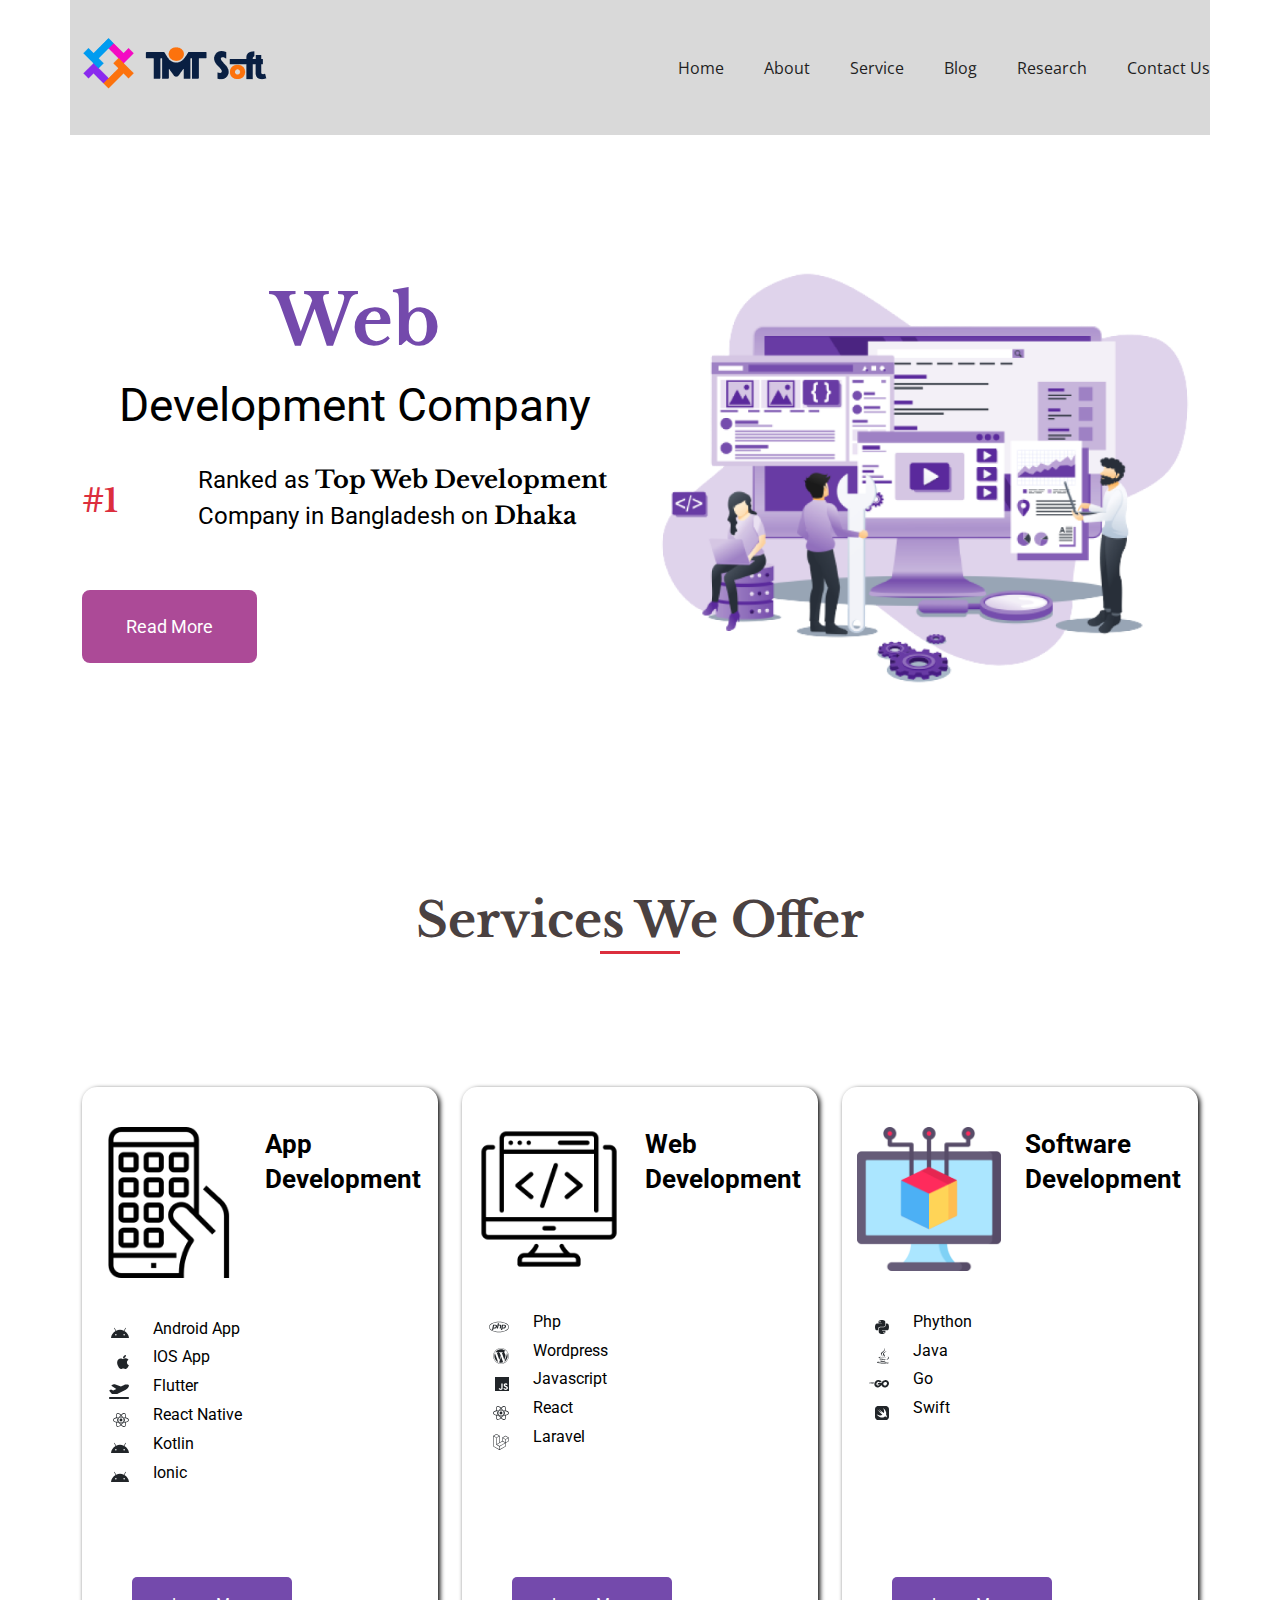
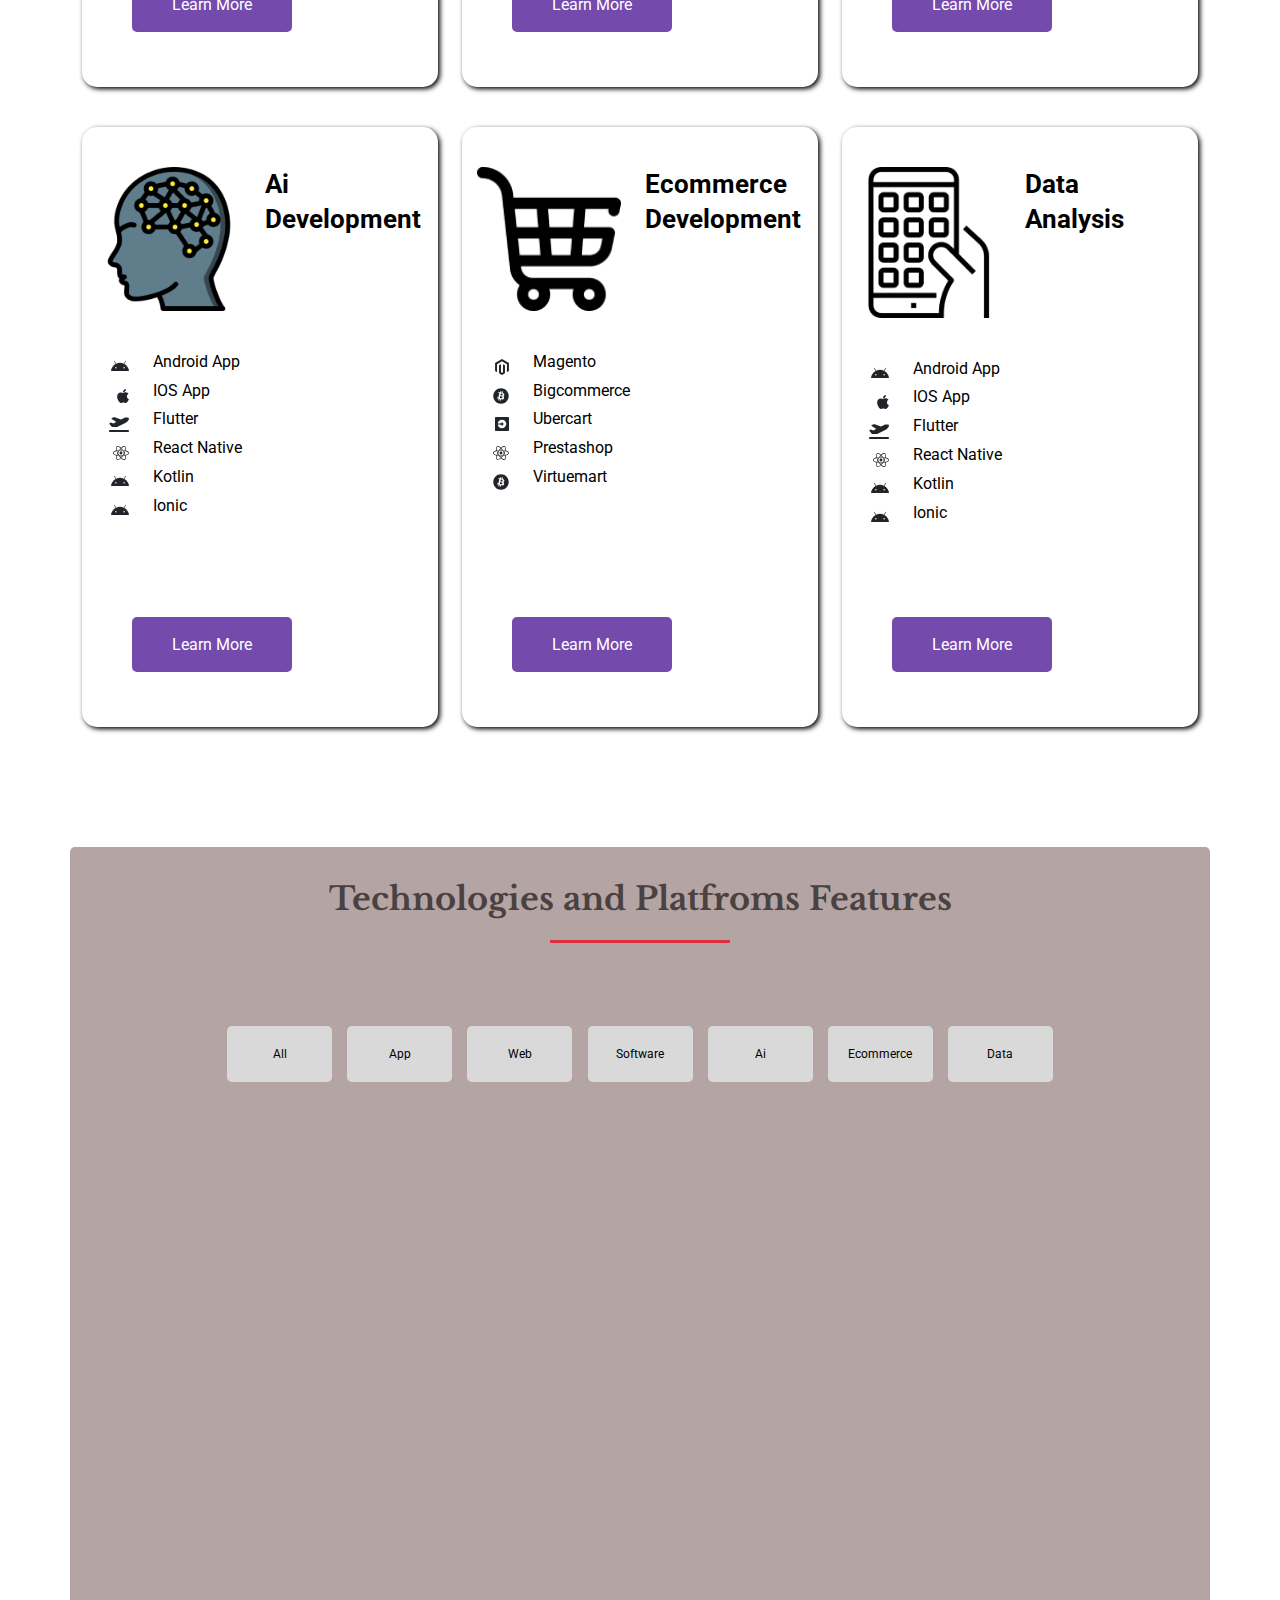
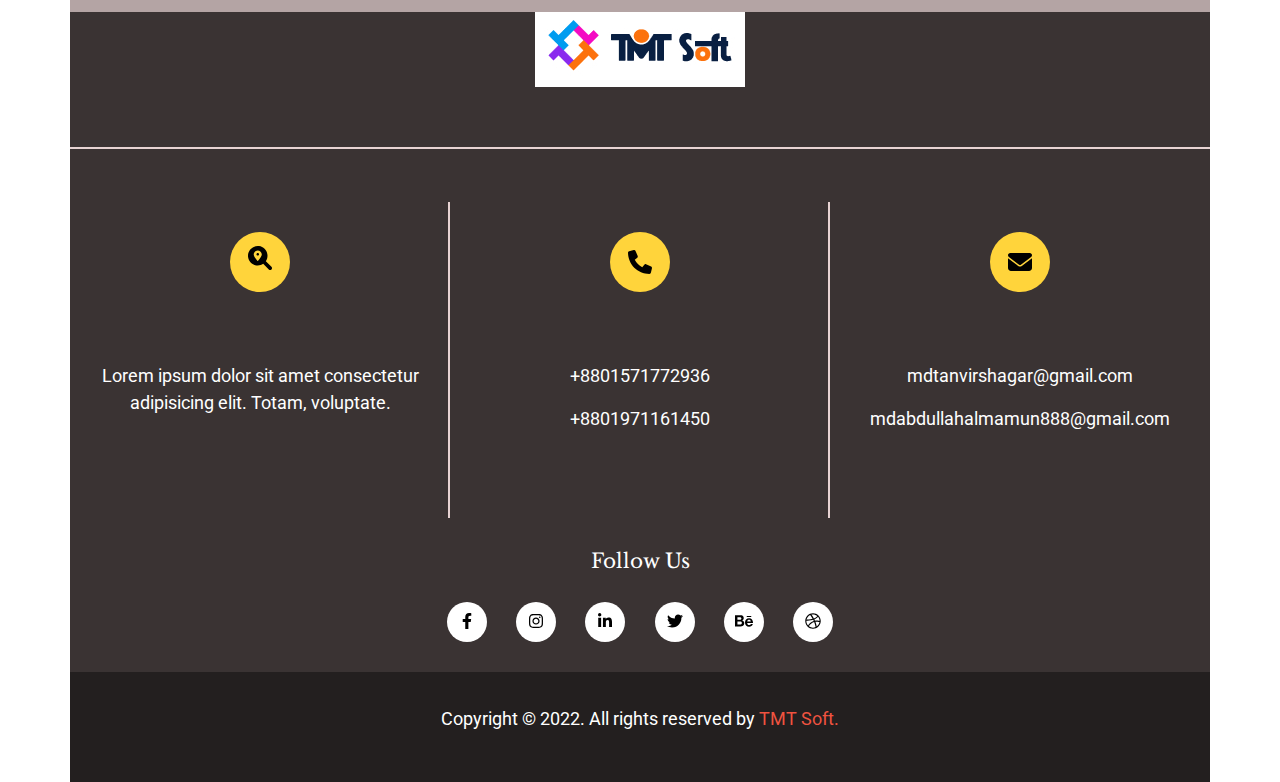
==== index.html @ 7c182467 "TMT soft Homepage" ====
<!DOCTYPE html>
<html lang="en">

<head>
    <meta charset="UTF-8">
    <meta http-equiv="X-UA-Compatible" content="IE=edge">
    <meta name="viewport" content="width=device-width, initial-scale=1.0">
    <title>TMT Soft</title>
    <link rel="shortcut icon" href="images/favicon.png" type="image/x-icon">
    <link
        href="https://fonts.googleapis.com/css2?family=Libre+Baskerville:wght@400;700&family=Open+Sans:wght@300;400;500;600;700;800&family=Roboto:wght@100;300;400;500;700;900&display=swap"
        rel="stylesheet">
    <link rel="stylesheet" href="css/all.min.css">
    <link rel="stylesheet" href="css/bootstrap.min.css">
    <link rel="stylesheet" href="css/slick.css">
    <link rel="stylesheet" href="css/style.css">
    <link rel="stylesheet" href="css/media.css">
</head>

<body>
    <!--=====================================================
        |   |   |   |   NAVBAR PART START| |   |   |   |
    =========================================================-->
    <nav class="navbar navbar-expand-lg mobile-menu">
        <div class="container nav-content">
            <a class="navbar-brand" href="index.html">
                <img src="images/logo.png" alt="logo">
            </a>
            <button class="navbar-toggler d-none" type="button" data-bs-toggle="collapse"
                data-bs-target="#navbarSupportedContent" aria-controls="navbarSupportedContent" aria-expanded="false"
                aria-label="Toggle navigation">
                <span class="navbar-toggler-icon"></span>
            </button>
            <div class="collapse navbar-collapse d-none d-lg-block" id="navbarSupportedContent">
                <ul class="navbar-nav ms-auto mb-2 mb-lg-0">
                    <li class="nav-item">
                        <a class="nav-link" href="index.html">Home</a>
                    </li>
                    <li class="nav-item">
                        <a class="nav-link" href="#">about</a>
                    </li>
                    <li class="nav-item">
                        <a class="nav-link" href="#">service</a>
                    </li>
                    <li class="nav-item">
                        <a class="nav-link" href="#">blog</a>
                    </li>
                    <li class="nav-item">
                        <a class="nav-link" href="#">research</a>
                    </li>
                    <li class="nav-item">
                        <a class="nav-link" href="#">contact us</a>
                    </li>
                </ul>
            </div>
             <!-- custom menu bar start -->
      <div class="bars d-flex align-items-center justify-content-center d-block d-lg-none">
        <div class="bar-line line-one"></div>
        <div class="bar-line line-two"></div>
        <div class="bar-line line-three"></div>
      </div>
      <ul class="navbar-nav ms-auto mb-2 mb-lg-0 d-block d-lg-none" id="mobile-menu">
        <li class="nav-item">
            <a class="nav-link" href="index.html">Home</a>
        </li>
        <li class="nav-item">
            <a class="nav-link" href="">about</a>
        </li>
        <li class="nav-item">
            <a class="nav-link" href="#">service</a>
        </li>
        <li class="nav-item">
            <a class="nav-link" href="#">blog</a>
        </li>
        <li class="nav-item">
            <a class="nav-link" href="#">research</a>
        </li>
        <li class="nav-item">
            <a class="nav-link" href="#">contact us</a>
        </li>
      </ul>
      <!-- custom menu bar end -->
        </div>
    </nav>
    <!--=====================================================
        |   |   |   |   NAVBAR PART END| |   |   |   |
    =========================================================-->



    <!--=====================================================
        |   |   |   |   BANNER PART START| |   |   |   |
    =========================================================-->
    <section id="banner">
        <div class="container">
            <div class="row align-items-center">
                <div class="col-lg-6">
                    <div class="banner-left">
                        <h1 class="text-center">web</h1>
                        <h3 class="text-center">Development Company</h3>
                        <div class="banner-left-item d-flex align-items-center justify-content-between">
                            <div class="banner-left-number">
                                <h4>#1</h4>
                            </div>
                            <div class="banner-left-content">
                                <p>Ranked as <span>Top Web Development </span>Company in Bangladesh on
                                    <span>Dhaka</span></p>
                            </div>
                        </div>
                        <div class="banner-left-link">
                            <a href="#">Read more</a>
                        </div>

                    </div>
                </div>
                <div class="col-lg-6">
                    <div class="banner-right">
                        <img class="img-fluid w-100" src="images/banner.png" alt="banner">
                    </div>
                </div>
            </div>
        </div>
    </section>
    <!--=====================================================
        |   |   |   |   BANNER PART END| |   |   |   |
    =========================================================-->



    <!--=====================================================
        |   |   |   |   SERVICE PART START| |   |   |   |
    =========================================================-->
    <section id="service">
        <div class="container">
            <div class="row">
                <div class="col-lg-6 m-auto">
                    <div class="service-head text-center">
                        <h2>Services We Offer</h2>
                    </div>
                </div>
            </div>
            <div class="row">
                <!-- service item 1 -->
                <div class="col-lg-4 col-sm-6">
                    <div class="service-item">
                        <div class="service-top">
                            <div class="row">
                                <div class="col-6">
                                    <div class="service-top-image">
                                        <img class="w-100 img-fluid" src="images/service1.png" alt="service1">
                                    </div>
                                </div>
                                <div class="col-6">
                                    <div class="service-top-text">
                                        <h4>app development</h4>
                                    </div>
                                </div>
                            </div>
                        </div>
                        <div class="service-middle">
                            <div class="row">
                                <div class="col-2">
                                    <div class="service-middle-icon text-end">
                                        <i class="fa-brands fa-android"></i>
                                    </div>
                                </div>
                                <div class="col-9">
                                    <div class="service-middle-text">
                                        <p>Android App</p>
                                    </div>
                                </div>
                            </div>
                            <div class="row">
                                <div class="col-2">
                                    <div class="service-middle-icon text-end">
                                        <i class="fa-brands fa-apple"></i>
                                    </div>
                                </div>
                                <div class="col-9">
                                    <div class="service-middle-text">
                                        <p>IOS App</p>
                                    </div>
                                </div>
                            </div>
                            <div class="row">
                                <div class="col-2">
                                    <div class="service-middle-icon text-end">
                                        <i class="fa-solid fa-plane-departure"></i>
                                    </div>
                                </div>
                                <div class="col-9">
                                    <div class="service-middle-text">
                                        <p>Flutter</p>
                                    </div>
                                </div>
                            </div>
                            <div class="row">
                                <div class="col-2">
                                    <div class="service-middle-icon text-end">
                                        <i class="fa-brands fa-react"></i>
                                    </div>
                                </div>
                                <div class="col-9">
                                    <div class="service-middle-text">
                                        <p>React Native</p>
                                    </div>
                                </div>
                            </div>
                            <div class="row">
                                <div class="col-2">
                                    <div class="service-middle-icon text-end">
                                        <i class="fa-brands fa-android"></i>
                                    </div>
                                </div>
                                <div class="col-9">
                                    <div class="service-middle-text">
                                        <p>Kotlin</p>
                                    </div>
                                </div>
                            </div>
                            <div class="row">
                                <div class="col-2">
                                    <div class="service-middle-icon text-end">
                                        <i class="fa-brands fa-android"></i>
                                    </div>
                                </div>
                                <div class="col-9">
                                    <div class="service-middle-text">
                                        <p>Ionic</p>
                                    </div>
                                </div>
                            </div>
                        </div>
                        <div class="service-bottom">
                            <a href="#">Learn more</a>
                        </div>
                    </div>
                </div>
                <!-- service item 2 -->
                <div class="col-lg-4 col-sm-6">
                    <div class="service-item">
                        <div class="service-top">
                            <div class="row">
                                <div class="col-6">
                                    <div class="service-top-image">
                                        <img class="w-100 img-fluid" src="images/service2.png" alt="service2">
                                    </div>
                                </div>
                                <div class="col-6">
                                    <div class="service-top-text">
                                        <h4>web development</h4>
                                    </div>
                                </div>
                            </div>
                        </div>
                        <div class="service-middle">
                            <div class="row">
                                <div class="col-2">
                                    <div class="service-middle-icon text-end">
                                        <i class="fa-brands fa-php"></i>
                                    </div>
                                </div>
                                <div class="col-9">
                                    <div class="service-middle-text">
                                        <p>php</p>
                                    </div>
                                </div>
                            </div>
                            <div class="row">
                                <div class="col-2">
                                    <div class="service-middle-icon text-end">
                                        <i class="fa-brands fa-wordpress"></i>
                                    </div>
                                </div>
                                <div class="col-9">
                                    <div class="service-middle-text">
                                        <p>wordpress</p>
                                    </div>
                                </div>
                            </div>
                            <div class="row">
                                <div class="col-2">
                                    <div class="service-middle-icon text-end">
                                        <i class="fa-brands fa-js"></i>
                                    </div>
                                </div>
                                <div class="col-9">
                                    <div class="service-middle-text">
                                        <p>javascript</p>
                                    </div>
                                </div>
                            </div>
                            <div class="row">
                                <div class="col-2">
                                    <div class="service-middle-icon text-end">
                                        <i class="fa-brands fa-react"></i>
                                    </div>
                                </div>
                                <div class="col-9">
                                    <div class="service-middle-text">
                                        <p>React</p>
                                    </div>
                                </div>
                            </div>
                            <div class="row">
                                <div class="col-2">
                                    <div class="service-middle-icon text-end">
                                        <i class="fa-brands fa-laravel"></i>
                                    </div>
                                </div>
                                <div class="col-9">
                                    <div class="service-middle-text">
                                        <p>laravel</p>
                                    </div>
                                </div>
                            </div>
                        </div>
                        <div class="service-bottom">
                            <a href="#">Learn more</a>
                        </div>
                    </div>
                </div>
                <!-- service item 3 -->
                <div class="col-lg-4 col-sm-6">
                    <div class="service-item">
                        <div class="service-top">
                            <div class="row">
                                <div class="col-6">
                                    <div class="service-top-image">
                                        <img class="w-100 img-fluid" src="images/service3.png" alt="service1">
                                    </div>
                                </div>
                                <div class="col-6">
                                    <div class="service-top-text">
                                        <h4>software development</h4>
                                    </div>
                                </div>
                            </div>
                        </div>
                        <div class="service-middle">
                            <div class="row">
                                <div class="col-2">
                                    <div class="service-middle-icon text-end">
                                        <i class="fa-brands fa-python"></i>
                                    </div>
                                </div>
                                <div class="col-9">
                                    <div class="service-middle-text">
                                        <p>phython</p>
                                    </div>
                                </div>
                            </div>
                            <div class="row">
                                <div class="col-2">
                                    <div class="service-middle-icon text-end">
                                        <i class="fa-brands fa-java"></i>
                                    </div>
                                </div>
                                <div class="col-9">
                                    <div class="service-middle-text">
                                        <p>java</p>
                                    </div>
                                </div>
                            </div>
                            <div class="row">
                                <div class="col-2">
                                    <div class="service-middle-icon text-end">
                                        <i class="fa-brands fa-golang"></i>
                                    </div>
                                </div>
                                <div class="col-9">
                                    <div class="service-middle-text">
                                        <p>go</p>
                                    </div>
                                </div>
                            </div>
                            <div class="row">
                                <div class="col-2">
                                    <div class="service-middle-icon text-end">
                                        <i class="fa-brands fa-swift"></i>
                                    </div>
                                </div>
                                <div class="col-9">
                                    <div class="service-middle-text">
                                        <p>swift</p>
                                    </div>
                                </div>
                            </div>
                        </div>
                        <div class="service-bottom">
                            <a href="#">Learn more</a>
                        </div>
                    </div>
                </div>
                <!-- service item 4 -->
                <div class="col-lg-4 col-sm-6">
                    <div class="service-item">
                        <div class="service-top">
                            <div class="row">
                                <div class="col-6">
                                    <div class="service-top-image">
                                        <img class="w-100 img-fluid" src="images/service4.png" alt="service1">
                                    </div>
                                </div>
                                <div class="col-6">
                                    <div class="service-top-text">
                                        <h4>ai development</h4>
                                    </div>
                                </div>
                            </div>
                        </div>
                        <div class="service-middle">
                            <div class="row">
                                <div class="col-2">
                                    <div class="service-middle-icon text-end">
                                        <i class="fa-brands fa-android"></i>
                                    </div>
                                </div>
                                <div class="col-9">
                                    <div class="service-middle-text">
                                        <p>Android App</p>
                                    </div>
                                </div>
                            </div>
                            <div class="row">
                                <div class="col-2">
                                    <div class="service-middle-icon text-end">
                                        <i class="fa-brands fa-apple"></i>
                                    </div>
                                </div>
                                <div class="col-9">
                                    <div class="service-middle-text">
                                        <p>IOS App</p>
                                    </div>
                                </div>
                            </div>
                            <div class="row">
                                <div class="col-2">
                                    <div class="service-middle-icon text-end">
                                        <i class="fa-solid fa-plane-departure"></i>
                                    </div>
                                </div>
                                <div class="col-9">
                                    <div class="service-middle-text">
                                        <p>Flutter</p>
                                    </div>
                                </div>
                            </div>
                            <div class="row">
                                <div class="col-2">
                                    <div class="service-middle-icon text-end">
                                        <i class="fa-brands fa-react"></i>
                                    </div>
                                </div>
                                <div class="col-9">
                                    <div class="service-middle-text">
                                        <p>React Native</p>
                                    </div>
                                </div>
                            </div>
                            <div class="row">
                                <div class="col-2">
                                    <div class="service-middle-icon text-end">
                                        <i class="fa-brands fa-android"></i>
                                    </div>
                                </div>
                                <div class="col-9">
                                    <div class="service-middle-text">
                                        <p>Kotlin</p>
                                    </div>
                                </div>
                            </div>
                            <div class="row">
                                <div class="col-2">
                                    <div class="service-middle-icon text-end">
                                        <i class="fa-brands fa-android"></i>
                                    </div>
                                </div>
                                <div class="col-9">
                                    <div class="service-middle-text">
                                        <p>Ionic</p>
                                    </div>
                                </div>
                            </div>
                        </div>
                        <div class="service-bottom">
                            <a href="#">Learn more</a>
                        </div>
                    </div>
                </div>
                <!-- service item 5 -->
                <div class="col-lg-4 col-sm-6">
                    <div class="service-item">
                        <div class="service-top">
                            <div class="row">
                                <div class="col-6">
                                    <div class="service-top-image">
                                        <img class="w-100 img-fluid" src="images/service5.png" alt="service1">
                                    </div>
                                </div>
                                <div class="col-6">
                                    <div class="service-top-text">
                                        <h4>ecommerce development</h4>
                                    </div>
                                </div>
                            </div>
                        </div>
                        <div class="service-middle">
                            <div class="row">
                                <div class="col-2">
                                    <div class="service-middle-icon text-end">
                                        <i class="fa-brands fa-magento"></i>
                                    </div>
                                </div>
                                <div class="col-9">
                                    <div class="service-middle-text">
                                        <p>magento</p>
                                    </div>
                                </div>
                            </div>
                            <div class="row">
                                <div class="col-2">
                                    <div class="service-middle-icon text-end">
                                        <i class="fa-brands fa-bitcoin"></i>
                                    </div>
                                </div>
                                <div class="col-9">
                                    <div class="service-middle-text">
                                        <p>bigcommerce</p>
                                    </div>
                                </div>
                            </div>
                            <div class="row">
                                <div class="col-2">
                                    <div class="service-middle-icon text-end">
                                        <i class="fa-brands fa-uber"></i>
                                    </div>
                                </div>
                                <div class="col-9">
                                    <div class="service-middle-text">
                                        <p>ubercart</p>
                                    </div>
                                </div>
                            </div>
                            <div class="row">
                                <div class="col-2">
                                    <div class="service-middle-icon text-end">
                                        <i class="fa-brands fa-react"></i>
                                    </div>
                                </div>
                                <div class="col-9">
                                    <div class="service-middle-text">
                                        <p>prestashop</p>
                                    </div>
                                </div>
                            </div>
                            <div class="row">
                                <div class="col-2">
                                    <div class="service-middle-icon text-end">
                                        <i class="fa-brands fa-bitcoin"></i>
                                    </div>
                                </div>
                                <div class="col-9">
                                    <div class="service-middle-text">
                                        <p>virtuemart</p>
                                    </div>
                                </div>
                            </div>
                        </div>
                        <div class="service-bottom">
                            <a href="#">Learn more</a>
                        </div>
                    </div>
                </div>
                <!-- service item 6 -->
                <div class="col-lg-4 col-sm-6">
                    <div class="service-item">
                        <div class="service-top">
                            <div class="row">
                                <div class="col-6">
                                    <div class="service-top-image">
                                        <img class="w-100 img-fluid" src="images/service1.png" alt="service6">
                                    </div>
                                </div>
                                <div class="col-6">
                                    <div class="service-top-text">
                                        <h4>data analysis</h4>
                                    </div>
                                </div>
                            </div>
                        </div>
                        <div class="service-middle">
                            <div class="row">
                                <div class="col-2">
                                    <div class="service-middle-icon text-end">
                                        <i class="fa-brands fa-android"></i>
                                    </div>
                                </div>
                                <div class="col-9">
                                    <div class="service-middle-text">
                                        <p>Android App</p>
                                    </div>
                                </div>
                            </div>
                            <div class="row">
                                <div class="col-2">
                                    <div class="service-middle-icon text-end">
                                        <i class="fa-brands fa-apple"></i>
                                    </div>
                                </div>
                                <div class="col-9">
                                    <div class="service-middle-text">
                                        <p>IOS App</p>
                                    </div>
                                </div>
                            </div>
                            <div class="row">
                                <div class="col-2">
                                    <div class="service-middle-icon text-end">
                                        <i class="fa-solid fa-plane-departure"></i>
                                    </div>
                                </div>
                                <div class="col-9">
                                    <div class="service-middle-text">
                                        <p>Flutter</p>
                                    </div>
                                </div>
                            </div>
                            <div class="row">
                                <div class="col-2">
                                    <div class="service-middle-icon text-end">
                                        <i class="fa-brands fa-react"></i>
                                    </div>
                                </div>
                                <div class="col-9">
                                    <div class="service-middle-text">
                                        <p>React Native</p>
                                    </div>
                                </div>
                            </div>
                            <div class="row">
                                <div class="col-2">
                                    <div class="service-middle-icon text-end">
                                        <i class="fa-brands fa-android"></i>
                                    </div>
                                </div>
                                <div class="col-9">
                                    <div class="service-middle-text">
                                        <p>Kotlin</p>
                                    </div>
                                </div>
                            </div>
                            <div class="row">
                                <div class="col-2">
                                    <div class="service-middle-icon text-end">
                                        <i class="fa-brands fa-android"></i>
                                    </div>
                                </div>
                                <div class="col-9">
                                    <div class="service-middle-text">
                                        <p>Ionic</p>
                                    </div>
                                </div>
                            </div>
                        </div>
                        <div class="service-bottom">
                            <a href="#">Learn more</a>
                        </div>
                    </div>
                </div>
            </div>
        </div>
    </section>
    <!--=====================================================
        |   |   |   |   SERVICE PART END| |   |   |   |
    =========================================================-->


    <!--=====================================================
        |   |   |   |   FEATURES PART START| |   |   |   |
    =========================================================-->
    <section id="features">
        <div class="container feature-container">
            <div class="row">
                <div class="col-lg-8 m-auto">
                    <div class="feature-head text-center">
                        <h2>Technologies and Platfroms Features </h2>
                    </div>
                </div>
            </div>
            <div class="row">
                <div class="col-lg-10 m-auto">
                    <div class="featute-item-head text-center">
                        <a href="#">all</a>
                        <a href="#">app</a>
                        <a href="#">web</a>
                        <a href="#">software</a>
                        <a href="#">ai</a>
                        <a href="#">ecommerce</a>
                        <a href="#">data</a>
                    </div>
                </div>
            </div>
        </div>
    </section>
    <!--=====================================================
        |   |   |   |   FEATURES PART END| |   |   |   |
    =========================================================-->


    <!--=====================================================
        |   |   |   |   FOOTER PART START| |   |   |   |
    =========================================================-->
    <section id="footer">
        <div class="container footer-container">
            <div class="row">
                <div class="col-lg-4 m-auto">
                    <div class="footer-header text-center">
                        <img src="images/footer-logo.jpg" alt="logo">
                    </div>
                </div>
            </div>
            <div class="row">
                <div class="col-md-4 footer-clm">
                    <div class="footer-item d-flex text-center">
                        <div class="footer-icon ">
                            <i class="fa-solid fa-magnifying-glass-location"></i>
                        </div>

                        <p>Lorem ipsum dolor sit amet consectetur
                            adipisicing elit. Totam, voluptate.
                        </p>
                    </div>
                </div>
                <div class="col-md-4 footer-clm">
                    <div class="footer-item d-flex text-center">
                        <div class="footer-icon d-flex justify-content-center align-items-center">
                            <i class="fa-solid fa-phone"></i>
                        </div>
                        <p>+8801571772936</p>
                        <p> +8801971161450</p>
                    </div>
                </div>
                <div class="col-md-4 footer-clm">
                    <div class="footer-item d-flex text-center">
                        <div class="footer-icon d-flex justify-content-center align-items-center">
                            <i class="fa-solid fa-envelope"></i>
                        </div>
                        <p>mdtanvirshagar@gmail.com</p>
                        <p>mdabdullahalmamun888@gmail.com </p>
                    </div>
                </div>
            </div>
            <div class="row">
                <div class="col-lg-6 m-auto">
                    <div class="social-link-head text-center">
                        <h4>follow us</h4>
                    </div>
                    <div class="social-link text-center">
                        <a href="#"><i class="fa-brands fa-facebook-f"></i></a>
                        <a href="#"><i class="fa-brands fa-instagram"></i></a>
                        <a href="#"><i class="fa-brands fa-linkedin-in"></i></a>
                        <a href="#"><i class="fa-brands fa-twitter"></i></a>
                        <a href="#"><i class="fa-brands fa-behance"></i></a>
                        <a href="#"><i class="fa-brands fa-dribbble"></i></a>
                    </div>
                </div>
            </div>
        </div>
    </section>
    <!--=====================================================
        |   |   |   |   FOOTER PART END| |   |   |   |
    =========================================================-->


    <!--=====================================================
        |   |   |   |   COPYRIGHT PART START| |   |   |   |
    =========================================================-->
    <section id="copyright">
        <div class="container copy-container">
            <div class="row">
                <div class="col-lg-6 m-auto">
                    <div class="copy-item text-center">
                        <p>Copyright &copy; 2022. All rights reserved by <span>TMT Soft.</span></p>
                    </div>
                </div>
            </div>
        </div>
    </section>
    <!--=====================================================
        |   |   |   |   COPYRIGHT PART END| |   |   |   |
    =========================================================-->



    <!--=====================================================
        |   |   |   |   BACK TO TOP PART END| |   |   |   |
    =========================================================-->
    <div class="back-to-top">
        <i class="fa-solid fa-angles-up"></i>
    </div>
    <!--=====================================================
        |   |   |   |   BACK TO TOP PART END| |   |   |   |
    =========================================================-->














    <!--=====================================================
        |   |   |   |   JAVASCRIPT LINK START| |   |   |   |
    =========================================================-->
    <script src="js/jquery-1.12.4.min.js"></script>
    <script src="js/all.min.js"></script>
    <script src="js/bootstrap.bundle.min.js"></script>
    <script src="js/slick.min.js"></script>
    <script src="js/script.js"></script>
    <!--=====================================================
        |   |   |   |   JAVASCRIPT LINK END| |   |   |   |
    =========================================================-->
</body>

</html>
---- css/style.css ----
/*===========================================
|   |   |    COMMON CSS START|   |   |   |   
==============================================*/
* {
  margin: 0;
  padding: 0;
  box-sizing: border-box;
}

ul,
ol {
  list-style-type: none;
}

a {
  text-decoration: none;
}

h1,
h2,
h3,
h4,
h5,
h6,
p {
  line-height: 0.8;
}

html,
body {
  overflow-x: hidden;
}

/*===========================================
|   |   |   COMMON CSS END|   |   |   |   
==============================================*/
/*===========================================
|   |   |   NAVBAR CSS START|   |   |   |   
==============================================*/
.navbar {
  padding-top: 0;
  padding-bottom: 0;
  padding-left: 0;
  padding-right: 0;
}
.navbar .nav-content {
  background-color: #d9d9d9;
  padding-top: 0;
  padding-bottom: 0;
  padding-left: 0;
  padding-right: 0;
}
.navbar .nav-content .navbar-brand {
  padding-top: 30px;
  padding-bottom: 30px;
  padding-left: 0;
  padding-right: 0;
}
.navbar .nav-content .navbar-nav .nav-item {
  padding-top: 10px;
  padding-bottom: 10px;
  padding-left: 20px;
  padding-right: 20px;
  transition: all linear 0.3s;
  position: relative;
}
.navbar .nav-content .navbar-nav .nav-item::after {
  content: "";
  position: absolute;
  top: -6px;
  left: 0;
  width: 100%;
  height: 2px;
  background-color: #000;
  opacity: 0;
  transition: all linear 0.3s;
}
.navbar .nav-content .navbar-nav .nav-item::before {
  content: "";
  position: absolute;
  bottom: -6px;
  left: 0;
  width: 100%;
  height: 2px;
  background-color: #000;
  opacity: 0;
  transition: all linear 0.3s;
}
.navbar .nav-content .navbar-nav .nav-item:last-child {
  padding-right: 0;
}
.navbar .nav-content .navbar-nav .nav-item:hover {
  background-color: #000;
}
.navbar .nav-content .navbar-nav .nav-item:hover::after {
  opacity: 1;
}
.navbar .nav-content .navbar-nav .nav-item:hover::before {
  opacity: 1;
}
.navbar .nav-content .navbar-nav .nav-item:hover .nav-link {
  color: #fff;
}
.navbar .nav-content .navbar-nav .nav-item .nav-link {
  padding-top: 0;
  padding-bottom: 0;
  padding-left: 0;
  padding-right: 0;
  font-family: "Open Sans";
  font-size: 16px;
  font-weight: 400;
  color: #231F1F;
  text-transform: capitalize;
  transition: all linear 0.3s;
}
.navbar .bars {
  width: 50px;
  height: 50px;
  border-radius: 5px;
  border: 1px solid #000;
  position: relative;
  right: 15px;
  top: 0;
  flex-direction: column;
  cursor: pointer;
  z-index: 99999;
}
.navbar .bars .bar-line {
  display: inline-block;
  height: 4px;
  width: 40px;
  border-radius: 5px;
  background-color: #000;
  margin: 4px 0;
  transition: all linear 0.3s;
}
.navbar .bars .line-one.close-line1 {
  transform: rotate(45deg);
  position: absolute;
  top: 17px;
  left: 3px;
  width: 45px;
}
.navbar .bars .line-two.close-line2 {
  opacity: 0;
}
.navbar .bars .line-three.close-line3 {
  transform: rotate(-45deg);
  position: absolute;
  bottom: 17px;
  left: 3px;
  width: 45px;
}
.navbar #mobile-menu {
  position: absolute;
  top: 0;
  left: -120%;
  height: 100vh;
  width: 100vw;
  background-color: #d9d9d9;
  padding-top: 50px;
  padding-bottom: 50px;
  padding-left: 50px;
  padding-right: 50px;
  text-align: center;
  transition: all linear 0.3s;
}
.navbar #mobile-menu .nav-item {
  padding-top: 5px;
  padding-bottom: 5px;
  padding-left: 0;
  padding-right: 0;
}
.navbar #mobile-menu.slide-menu {
  left: 0;
}

.sticky-menu {
  position: fixed;
  top: 0;
  left: 0;
  width: 100%;
  background-color: #d9d9d9;
  -webkit-animation: sticky 1s linear;
          animation: sticky 1s linear;
  z-index: 999;
}

@-webkit-keyframes sticky {
  0% {
    top: -50px;
  }
  100% {
    top: 0;
  }
}

@keyframes sticky {
  0% {
    top: -50px;
  }
  100% {
    top: 0;
  }
}
/*===========================================
|   |   |   NAVBAR CSS END|   |   |   |   
==============================================*/
/*===========================================
|   |   |   BANNER CSS START|   |   |   |   
==============================================*/
#banner {
  padding-top: 70px;
  padding-bottom: 70px;
  padding-left: 0;
  padding-right: 0;
}
#banner .banner-left h1 {
  font-family: "Libre Baskerville";
  font-size: 70px;
  font-weight: 700;
  color: #744AAC;
  text-transform: capitalize;
  padding-bottom: 30px;
}
#banner .banner-left h3 {
  font-family: "Roboto";
  font-size: 46px;
  font-weight: 400;
  color: #000;
  text-transform: capitalize;
  padding-bottom: 30px;
}
#banner .banner-left .banner-left-item {
  padding-bottom: 40px;
}
#banner .banner-left .banner-left-item .banner-left-number {
  margin-right: 80px;
}
#banner .banner-left .banner-left-item .banner-left-number h4 {
  font-family: "Libre Baskerville";
  font-size: 32px;
  font-weight: 700;
  color: #DC2E3D;
}
#banner .banner-left .banner-left-item .banner-left-content p {
  font-family: "Roboto";
  font-size: 24px;
  font-weight: 400;
  color: #000;
  line-height: 35px;
}
#banner .banner-left .banner-left-item .banner-left-content p span {
  font-family: "Libre Baskerville";
  font-size: 24px;
  font-weight: 700;
  color: #000;
  text-transform: capitalize;
}
#banner .banner-left .banner-left-link a {
  display: inline-block;
  padding-top: 23px;
  padding-bottom: 23px;
  padding-left: 44px;
  padding-right: 44px;
  border-radius: 8px;
  background-color: #AC4A97;
  font-family: "Roboto";
  font-size: 18px;
  font-weight: 400;
  color: #fff;
  text-transform: capitalize;
}

/*===========================================
|   |   |   BANNER CSS END|   |   |   |   
==============================================*/
/*===========================================
|   |   |   SERVICE CSS START|   |   |   |   
==============================================*/
#service {
  padding-top: 80px;
  padding-bottom: 80px;
  padding-left: 0;
  padding-right: 0;
}
#service .service-head {
  padding-bottom: 140px;
}
#service .service-head h2 {
  font-family: "Libre Baskerville";
  font-size: 48px;
  font-weight: 700;
  color: #4A4141;
  text-transform: capitalize;
  position: relative;
}
#service .service-head h2::after {
  position: absolute;
  content: "";
  bottom: -15px;
  left: 50%;
  transform: translateX(-50%);
  width: 80px;
  height: 3px;
  background-color: #DC2E3D;
}
#service .service-item {
  padding-top: 40px;
  padding-bottom: 60px;
  padding-left: 15px;
  padding-right: 30px;
  border-radius: 15px;
  box-shadow: 2px 2px 5px #000;
  margin-bottom: 40px;
  height: 600px;
  position: relative;
}
#service .service-item .service-top {
  padding-bottom: 45px;
}
#service .service-item .service-top .service-top-text h4 {
  font-family: "Roboto";
  font-size: 26px;
  font-weight: 700;
  color: #000;
  text-transform: capitalize;
  line-height: 35px;
}
#service .service-item .service-middle {
  padding-bottom: 70px;
}
#service .service-item .service-middle .service-middle-text p {
  font-family: "Roboto";
  font-size: 16px;
  font-weight: 400;
  color: #000;
  text-transform: capitalize;
}
#service .service-item .service-bottom {
  position: absolute;
  left: 30px;
  bottom: 70px;
}
#service .service-item .service-bottom a {
  padding-top: 18px;
  padding-bottom: 18px;
  padding-left: 40px;
  padding-right: 40px;
  background-color: #744AAC;
  font-family: "Roboto";
  font-size: 16px;
  font-weight: 400;
  color: #fff;
  text-transform: capitalize;
  margin-left: 20px;
  border-radius: 5px;
}

/*===========================================
|   |   |   SERVICE CSS START|   |   |   |   
==============================================*/
/*===========================================
|   |   |   FEATURE CSS START|   |   |   |   
==============================================*/
#features .feature-container {
  background-color: #B4A4A4;
  border-radius: 5px 5px 0 0;
}
#features .feature-container .feature-head h2 {
  font-family: "Libre Baskerville";
  font-size: 32px;
  font-weight: 700;
  color: #4A4141;
  padding-top: 40px;
  padding-bottom: 0;
  padding-left: 0;
  padding-right: 0;
  position: relative;
}
#features .feature-container .feature-head h2::after {
  position: absolute;
  content: "";
  bottom: -30px;
  left: 50%;
  transform: translateX(-50%);
  width: 180px;
  height: 3px;
  background-color: #DC2E3D;
}
#features .feature-container .featute-item-head {
  padding-top: 105px;
  padding-bottom: 530px;
  padding-left: 0;
  padding-right: 0;
}
#features .feature-container .featute-item-head a {
  display: inline-block;
  height: 56px;
  width: 105px;
  background-color: #d9d9d9;
  line-height: 56px;
  border-radius: 5px;
  margin-top: 0;
  margin-bottom: 0;
  margin-left: 5px;
  margin-right: 5px;
  font-family: "Roboto";
  font-size: 12px;
  font-weight: 400;
  color: #000;
  text-transform: capitalize;
}

/*===========================================
|   |   |   FEATURE CSS END|   |   |   |   
==============================================*/
/*===========================================
|   |   |   FOOTER CSS START|   |   |   |   
==============================================*/
#footer .footer-container {
  background-color: #3A3333;
  position: relative;
}
#footer .footer-container::after {
  position: absolute;
  content: "";
  left: 0;
  top: 135px;
  width: 100%;
  height: 2px;
  background-color: #E7D3D3;
}
#footer .footer-container .footer-header {
  padding-bottom: 60px;
}
#footer .footer-container .footer-clm {
  margin-top: 55px;
  margin-bottom: 35px;
  margin-left: 0;
  margin-right: 0;
  position: relative;
}
#footer .footer-container .footer-clm::after {
  position: absolute;
  content: "";
  top: 0;
  right: 0;
  width: 2px;
  height: 100%;
  background-color: #E7D3D3;
}
#footer .footer-container .footer-clm:last-child::after {
  display: none;
}
#footer .footer-container .footer-clm .footer-item {
  padding-top: 30px;
  flex-direction: column;
  justify-content: center;
  align-items: center;
  margin-bottom: 70px;
}
#footer .footer-container .footer-clm .footer-item .footer-icon {
  height: 60px;
  width: 60px;
  background-color: #FFD43B;
  border-radius: 50%;
  text-align: center;
  line-height: 60px;
  margin-bottom: 70px;
  cursor: pointer;
}
#footer .footer-container .footer-clm .footer-item .footer-icon svg {
  color: #000;
  font-size: 24px;
  text-align: center;
}
#footer .footer-container .footer-clm .footer-item p {
  font-family: "Roboto";
  font-size: 18px;
  font-weight: 400;
  color: #fff;
  line-height: 27px;
}
#footer .footer-container .social-link-head h4 {
  font-family: "Libre Baskerville";
  font-size: 20px;
  font-weight: 400;
  color: #fff;
  text-transform: capitalize;
  padding-bottom: 25px;
}
#footer .footer-container .social-link {
  margin-bottom: 30px;
}
#footer .footer-container .social-link a {
  display: inline-block;
  height: 40px;
  width: 40px;
  border-radius: 50%;
  background-color: #fff;
  margin-top: 0;
  margin-bottom: 0;
  margin-left: 12px;
  margin-right: 12px;
  line-height: 40px;
}
#footer .footer-container .social-link a svg {
  color: #000;
  font-size: 16px;
}

/*===========================================
|   |   |   FOOTER CSS END|   |   |   |   
==============================================*/
/*===========================================
|   |   |   COPYRIGHT CSS START|   |   |   |   
==============================================*/
#copyright .copy-container {
  background-color: #231F1F;
  padding-top: 40px;
  padding-bottom: 40px;
  padding-left: 0;
  padding-right: 0;
}
#copyright .copy-container .copy-item p {
  font-family: "Roboto";
  font-size: 18px;
  font-weight: 400;
  color: #fff;
}
#copyright .copy-container .copy-item p span {
  color: #F05340;
}

/*===========================================
|   |   |   COPYRIGHT CSS START|   |   |   |   
==============================================*/
/*===========================================
|   |   |   BACK TO TOP CSS START|   |   |   |   
==============================================*/
.back-to-top {
  position: fixed;
  right: 15px;
  bottom: 15px;
  height: 40px;
  width: 40px;
  background-color: #744AAC;
  text-align: center;
  line-height: 40px;
  cursor: pointer;
  border-radius: 50%;
  z-index: 99999;
  display: none;
  transition: all linear 0.3s;
  -webkit-animation: btp 1s linear;
          animation: btp 1s linear;
}
.back-to-top svg {
  font-size: 20px;
  color: #fff;
}
.back-to-top:hover {
  background-color: #AC4A97;
  transform: scale(1.2);
}
@-webkit-keyframes btp {
  0% {
    bottom: 85%;
    right: 15px;
  }
  100% {
    right: 15px;
    bottom: 15px;
  }
}
@keyframes btp {
  0% {
    bottom: 85%;
    right: 15px;
  }
  100% {
    right: 15px;
    bottom: 15px;
  }
}

/*===========================================
|   |   |   BACK TO TOP CSS START|   |   |   |   
==============================================*//*# sourceMappingURL=style.css.map */
---- css/media.css ----
/*************************************************************
|   |   |   |   RESPONSIVE FOR HOME PAGE START| |   |   |   |
*************************************************************** */


/*===================================================================
|   |   |   |   responsive for large device start| |   |   |   |
=====================================================================*/
@media(min-width:992px) and (max-width:1199.99px){
/* navbar part start */
.navbar .nav-content .navbar-brand {
 padding: 20px 0;
}
/* navbar part end */


 /* banner part start */
 #banner .banner-left h3 {
	font-size: 43px;
}
#banner .banner-left .banner-left-item .banner-left-content p {
	font-size: 18px;
}
#banner .banner-left .banner-left-item .banner-left-content p span {
	font-size: 18px;
}
/* banner part end */


/* service part start */


#service .service-head {
    padding-bottom: 120px;
}
#service .service-item .service-top .service-top-text h4 {
    font-size: 22px;
}
#service .service-item {
    height: 550px;
}

/* service part end */


 /* features part start*/

#features .feature-container .feature-head h2 {
    font-size: 30px;
}
#features .feature-container .featute-item-head {
    padding-top: 40px;
}
#features .feature-container .featute-item-head a {
    height: 45px;
    width: 90px;
    line-height: 45px;
    margin-bottom: 15px;
}
/* features part end */


/* footer part start */


#footer .footer-container .footer-clm .footer-item .footer-icon {
    height: 50px;
    width: 50px;
    text-align: center;
    line-height: 50px;
    margin-bottom: 40px;
}
/* footer part end */
html,
body {
    overflow-x: hidden;
}


}

/*===================================================================
|   |   |   |   responsive for large device end| |   |   |   |
=====================================================================*/


/*===================================================================
|   |   |   |   responsive for medium device start| |   |   |   |
=====================================================================*/
@media(min-width:768px) and (max-width:991.99px){
     /* navbar part start */
     .navbar #mobile-menu {
        left: -150%;
        padding-top: 85px;
        width: 70vw;
    }
    .navbar .nav-content .navbar-brand {
     padding: 20px 0;
    }
    .navbar .nav-content .navbar-nav .nav-item::after {
      display: none;
    }
    .navbar .nav-content .navbar-nav .nav-item::before {
      display: none;
    }
    /* navbar part end */


     /* banner part start */
     #banner {
        padding-top: 100px;
        padding-bottom: 50px;
    }
    #banner .banner-left .banner-left-item .banner-left-number {
        margin-left: 50px;
        margin-right: 30px;
    }
    #banner .banner-left .banner-left-link{
        display: flex;
        justify-content: center;
    }
    /* banner part end */


     /* service part start */
     #service {
        padding-top: 50px;
        padding-bottom: 50px;
    }
    #service .service-head h2 {
        font-size: 35px;
    }
    #service .service-head {
        padding-bottom: 80px;
    }
    #service .service-item .service-top .service-top-text h4 {
        font-size: 16px;
    }
    #service .service-item {
        height: 500px;
    }
    #service .service-item .service-bottom a {
        padding-top: 16px;
        padding-bottom: 16px;
        padding-left: 30px;
        padding-right: 30px;
        font-size: 14px;
    }
    /* service part end */


     /* features part start*/
    
    #features .feature-container .feature-head h2 {
        font-size: 26px;
    }
    #features .feature-container .featute-item-head {
        padding-top: 40px;
    }
    #features .feature-container .featute-item-head a {
        height: 45px;
        width: 90px;
        line-height: 45px;
        margin-bottom: 15px;
    }
    /* features part end */


    /* footer part start */
    #footer .footer-container::after {
        top: 110px;
    }
    #footer .footer-container .footer-header {
        padding-bottom: 40px;
    }
    #footer .footer-container .footer-clm::after {
      display: none;
    }
    #footer .footer-container .footer-clm .footer-item {
        padding-top: 15px;
        margin-bottom: 20px;
    }
    #footer .footer-container .footer-clm .footer-item .footer-icon {
        height: 50px;
        width: 50px;
        text-align: center;
        line-height: 50px;
        margin-bottom: 40px;
    }
    #footer .footer-container .footer-clm {
        margin-top: 0;
        margin-bottom: 0;
    }
    #footer .footer-container .social-link a {
        margin-bottom: 20px;
    }
    #footer .footer-container .footer-clm .footer-item p {
        font-size: 13px;
    }
    /* footer part end */
    html,
body {
    overflow-x: hidden;
}

}
/*===================================================================
|   |   |   |   responsive for medium device end| |   |   |   |
=====================================================================*/



/*===================================================================
|   |   |   |   responsive for small device start| |   |   |   |
=====================================================================*/
@media(min-width:576px) and (max-width:767.99px){
     /* navbar part start */
    .navbar #mobile-menu {
        left: -150%;
        padding-top: 85px;
        width: 70vw;
    }
    .navbar .bars {
        transform: scale(.9);
    }
    .navbar .nav-content .navbar-brand img {
       transform: scale(.8);
    }
    .navbar .nav-content .navbar-brand {
     padding: 15px 0;
    }
    .navbar .nav-content .navbar-nav .nav-item::after {
      display: none;
    }
    .navbar .nav-content .navbar-nav .nav-item::before {
      display: none;
    }
    /* navbar part end */


     /* banner part start */
     #banner {
        padding-top: 100px;
        padding-bottom: 50px;
    }
    #banner .banner-left h1 {
        font-size: 60px;
        padding-bottom: 25px;
    }
    #banner .banner-left h3 {
        font-size: 35px;
        padding-bottom: 25px;
    }
    #banner .banner-left .banner-left-item .banner-left-number {
        margin-right: 50px;
    }
    #banner .banner-left .banner-left-item .banner-left-content p {
        font-size: 20px;
    }
    #banner .banner-left .banner-left-item .banner-left-content p span {
        font-size: 17px;
    }
    #banner .banner-left .banner-left-link{
        display: flex;
        justify-content: center;
    }
    /* banner part end */


    /* service part start */
    #service {
        padding-top: 50px;
        padding-bottom: 50px;
    }
    #service .service-head h2 {
        font-size: 35px;
    }
    #service .service-head {
        padding-bottom: 80px;
    }
    #service .service-item .service-top .service-top-text h4 {
        font-size: 16px;
    }
    #service .service-item {
        height: 500px;
    }
    #service .service-item .service-bottom a {
        padding-top: 16px;
        padding-bottom: 16px;
        padding-left: 30px;
        padding-right: 30px;
        font-size: 14px;
    }
    /* service part end */


     /* features part start*/
     #features .feature-container .feature-head h2::after {
        display: none;
    }
    #features .feature-container .feature-head h2 {
        font-size: 26px;
    }
    #features .feature-container .featute-item-head {
        padding-top: 40px;
    }
    #features .feature-container .featute-item-head a {
        height: 45px;
        width: 90px;
        line-height: 45px;
        margin-bottom: 15px;
    }
    /* features part end */


    /* footer part start */
    #footer .footer-container::after {
        top: 110px;
    }
    #footer .footer-container .footer-header {
        padding-bottom: 40px;
    }
    #footer .footer-container .footer-clm::after {
      display: none;
    }
    #footer .footer-container .footer-clm .footer-item {
        padding-top: 15px;
        margin-bottom: 20px;
    }
    #footer .footer-container .footer-clm .footer-item .footer-icon {
        height: 50px;
        width: 50px;
        text-align: center;
        line-height: 50px;
        margin-bottom: 40px;
    }
    #footer .footer-container .footer-clm {
        margin-top: 0;
        margin-bottom: 0;
    }
    #footer .footer-container .social-link a {
        margin-bottom: 20px;
    }
    #footer .footer-container .footer-clm .footer-item p {
        font-size: 16px;
    }
    /* footer part end */
    html,
body {
    overflow-x: hidden;
}

}
/*===================================================================
|   |   |   |   responsive for small device end| |   |   |   |
=====================================================================*/


/*===================================================================
|   |   |   |   responsive for xtra small device start| |   |   |   |
=====================================================================*/
@media(max-width:575.99px){
    /* navbar part start */
    .sticky-menu {
        left:0;
    }
    .navbar #mobile-menu {
        left: -150%;
        padding-top: 85px;
    }
    .navbar .bars {
        transform: scale(.9);
    }
    .navbar .nav-content .navbar-brand img {
       transform: scale(.7);
    }
    .navbar .nav-content .navbar-brand {
     padding: 10px 0;
    }
    .navbar .nav-content .navbar-nav .nav-item::after {
      display: none;
    }
    .navbar .nav-content .navbar-nav .nav-item::before {
      display: none;
    }
    /* navbar part end */


    /* banner part start */
    #banner {
        padding-top: 100px;
        padding-bottom: 50px;
    }
    #banner .banner-left h1 {
        font-size: 50px;
        padding-bottom: 15px;
    }
    #banner .banner-left h3 {
        font-size: 27px;
        padding-bottom: 15px;
    }
    #banner .banner-left .banner-left-item {
        padding-bottom: 30px;
    }
    #banner .banner-left .banner-left-item .banner-left-number {
        margin-right: 30px;
    }
    #banner .banner-left .banner-left-item .banner-left-number h4 {
        font-size: 22px;
    }
    #banner .banner-left .banner-left-item .banner-left-content p {
        font-size: 16px;
    }
    #banner .banner-left .banner-left-item .banner-left-content p span {
        font-size: 13px;
    }
    #banner .banner-left .banner-left-link{
        display: flex;
        justify-content: center;
    }
    #banner .banner-left .banner-left-link a {
        padding-top: 16px;
        padding-bottom: 16px;
        padding-left: 32px;
        padding-right: 32px;
        font-size: 14px;
        
    }
    /* banner part end */


    /* service part start */
    #service {
        padding-top: 50px;
        padding-bottom: 50px;
    }
    #service .service-head h2 {
        font-size: 28px;
    }
    #service .service-head {
        padding-bottom: 80px;
    }
    #service .service-item .service-top .service-top-text h4 {
        font-size: 22px;
    }
    #service .service-item {
        height: 500px;
    }
    #service .service-item .service-bottom a {
        padding-top: 16px;
        padding-bottom: 16px;
        padding-left: 30px;
        padding-right: 30px;
        font-size: 14px;
    }
    /* service part end */



    /* features part start*/
    #features .feature-container .feature-head h2::after {
        display: none;
    }
    #features .feature-container .feature-head h2 {
        font-size: 22px;
        line-height: 33px;
    }
    #features .feature-container .featute-item-head {
        padding-top: 70px;
    }
    #features .feature-container .featute-item-head a {
        height: 45px;
        width: 90px;
        line-height: 45px;
        margin-bottom: 15px;
    }
    /* features part end */


    /* footer part start */
    #footer .footer-container::after {
        top: 110px;
    }
    #footer .footer-container .footer-header {
        padding-bottom: 40px;
    }
    #footer .footer-container .footer-clm::after {
      display: none;
    }
    #footer .footer-container .footer-clm .footer-item {
        padding-top: 15px;
        margin-bottom: 20px;
    }
    #footer .footer-container .footer-clm .footer-item .footer-icon {
        height: 50px;
        width: 50px;
        text-align: center;
        line-height: 50px;
        margin-bottom: 40px;
    }
    #footer .footer-container .footer-clm {
        margin-top: 0;
        margin-bottom: 0;
    }
    #footer .footer-container .social-link a {
        margin-bottom: 20px;
    }
    #footer .footer-container .footer-clm .footer-item p {
        font-size: 16px;
    }
    /* footer part end */


    /* copyright part start */
    #copyright .copy-container .copy-item p {
        font-size: 13px;
    }
    /* copyright part end */
    html,
body {
    overflow-x: hidden;
}

}
@media (min-width:420px) and (max-width:575px){
    .navbar #mobile-menu {
       width: 70vw;
    }
    #service .service-item {
        width: 85%;
        margin: 20px auto;
        height: 600px;
    }
}
/*====================================================================
|   |   |   |   responsive for xtra small device end| |   |   |   |
======================================================================*/



/* =============================================
|   |   |Back to top button responsive start
================================================ */
@media only screen and (max-width: 767px) {
    .back-to-top {
        display: none !important;
    }
}

/* =============================================
|   |   |Back to top button responsive end
================================================ */
/*************************************************************
|   |   |   |   RESPONSIVE FOR HOME PAGE END| |   |   |   |
*************************************************************** */




/*************************************************************
|   |   |   |   RESPONSIVE FOR ABOUT PAGE START| |   |   |   |
*************************************************************** */
/*************************************************************
|   |   |   |   RESPONSIVE FOR ABOUT PAGE END| |   |   |   |
*************************************************************** */
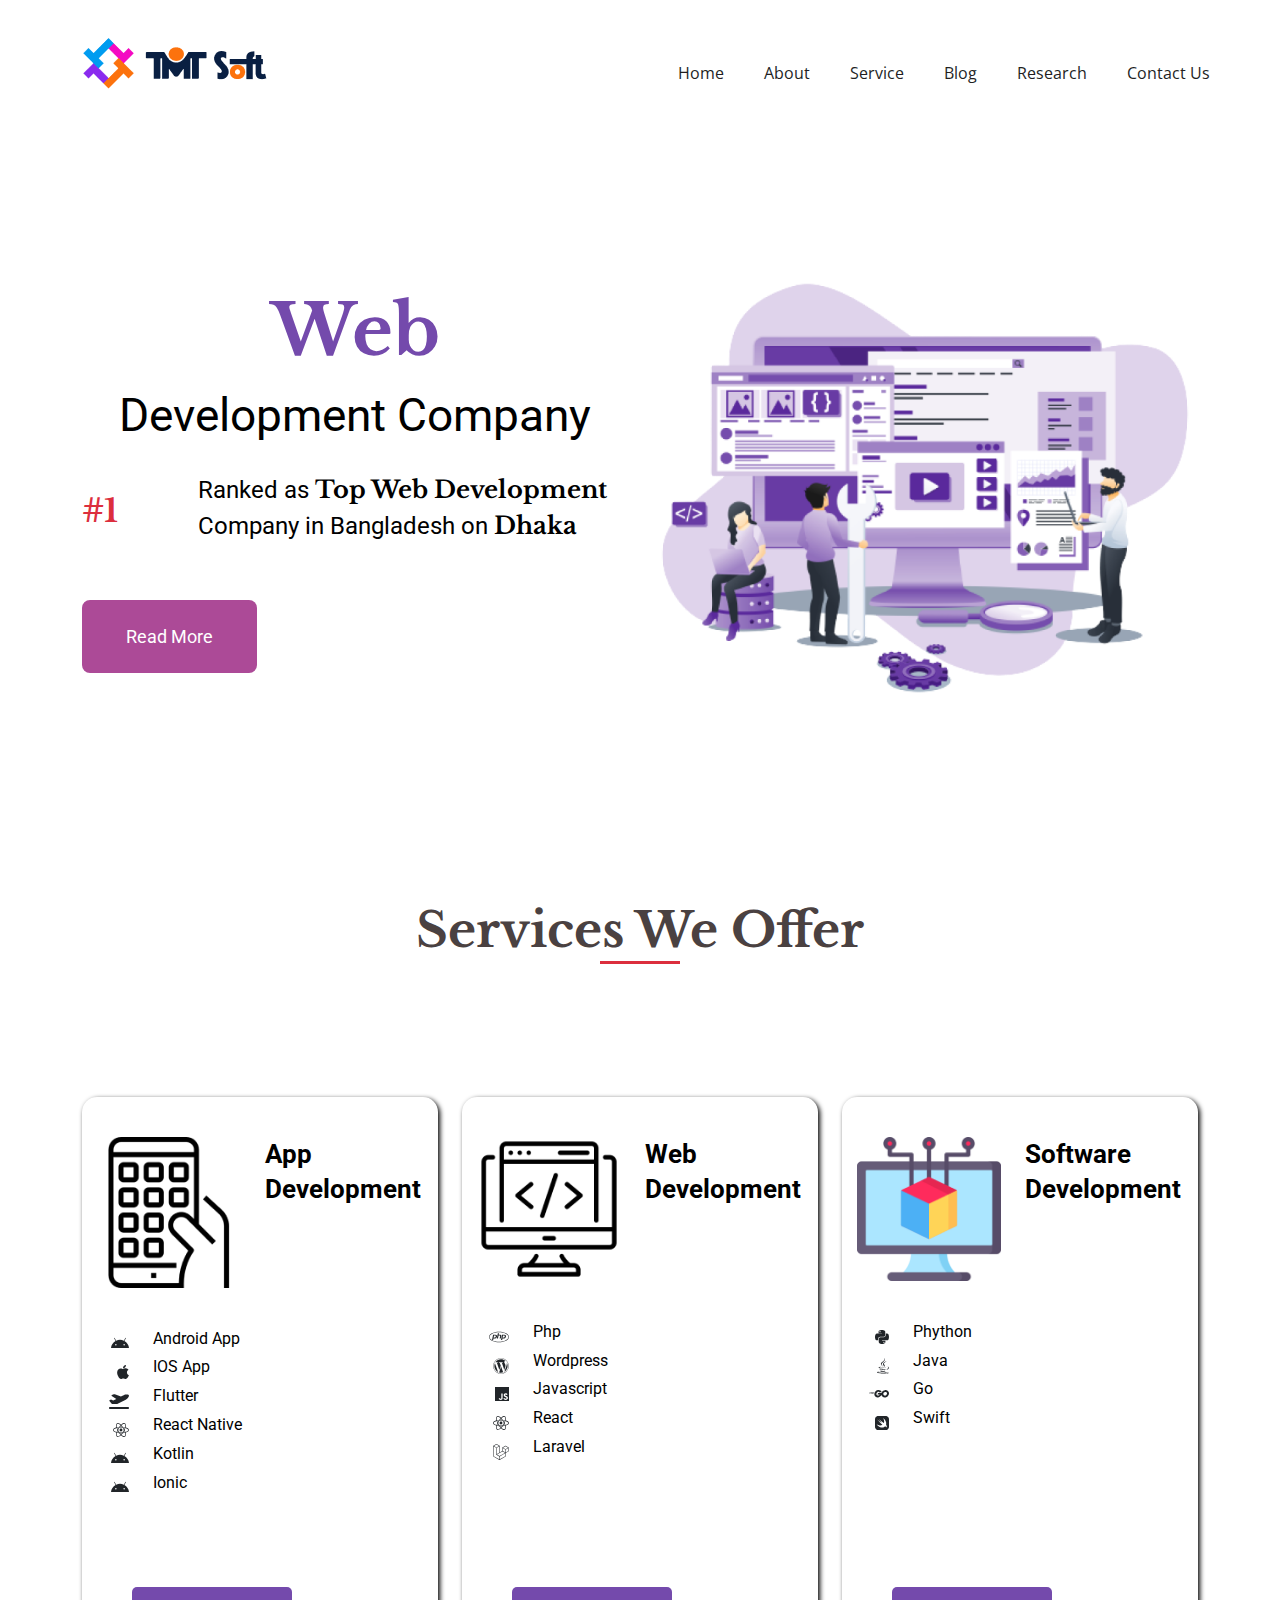
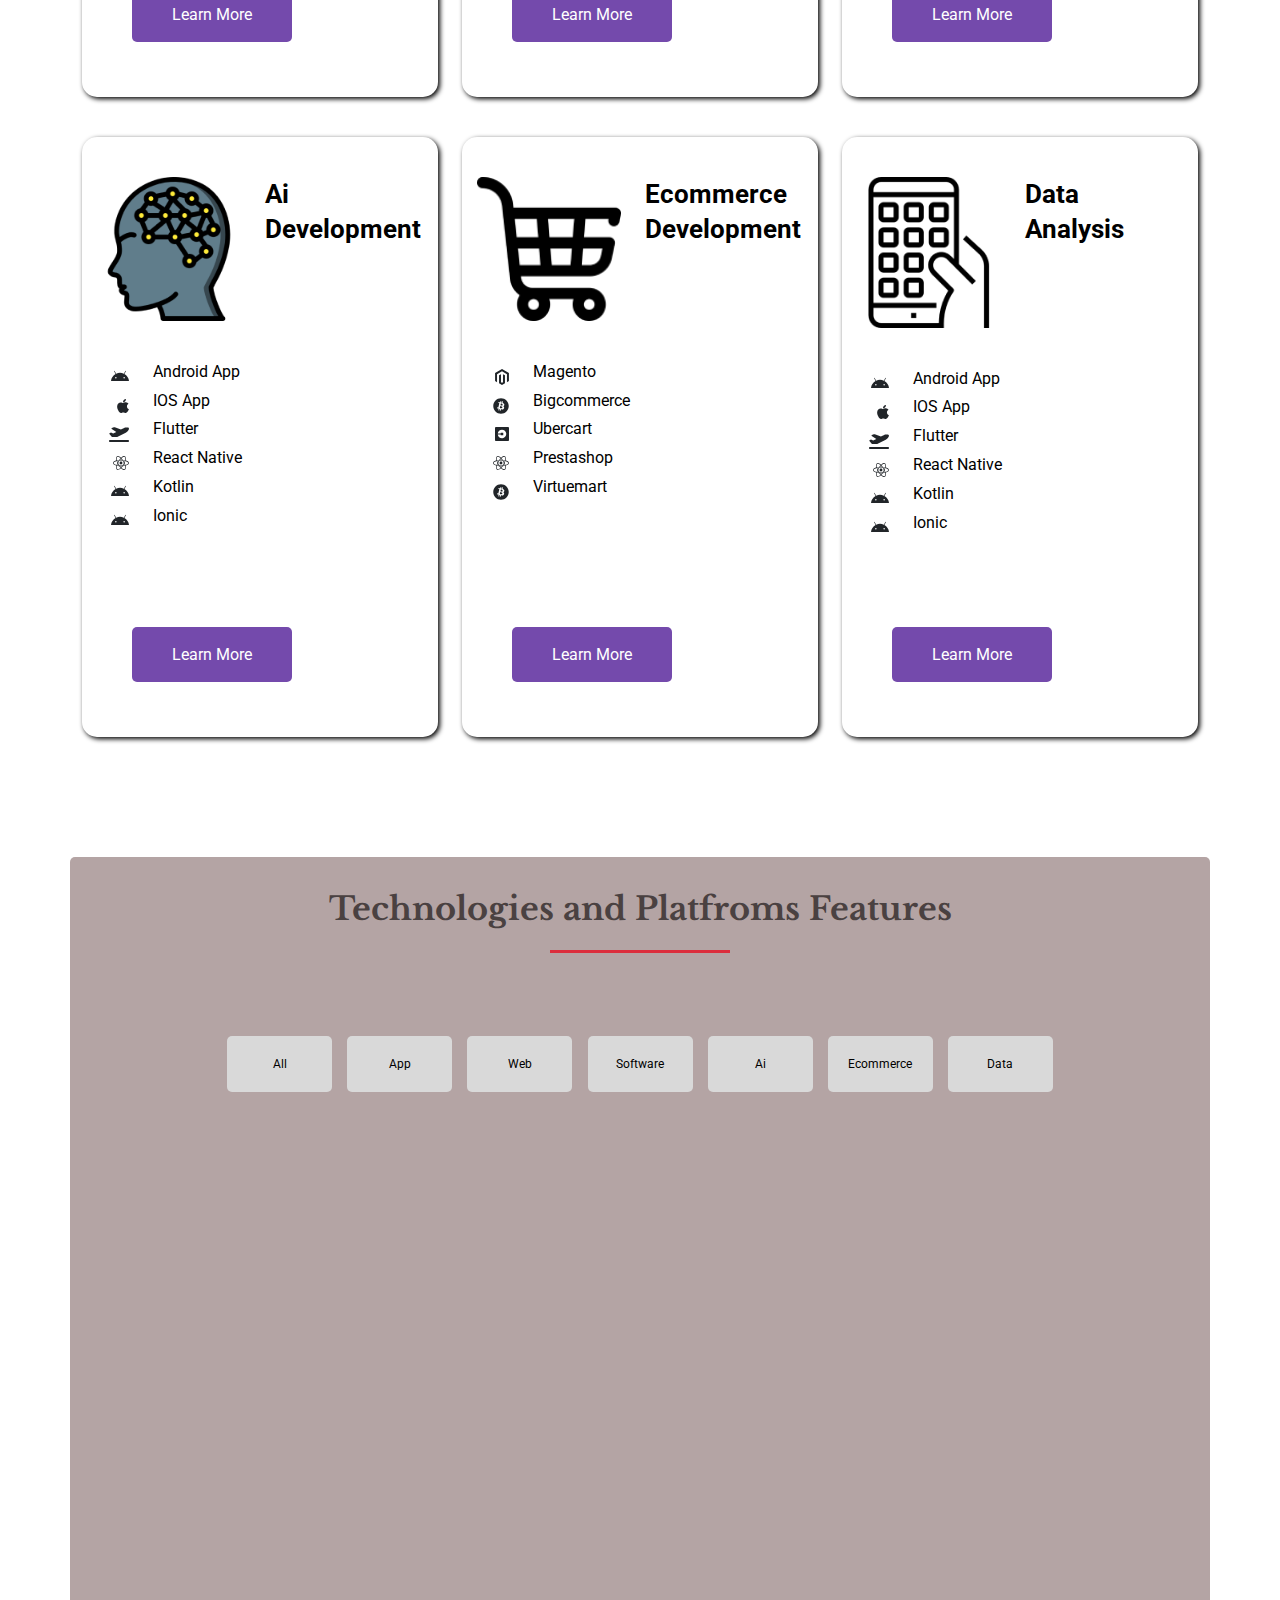
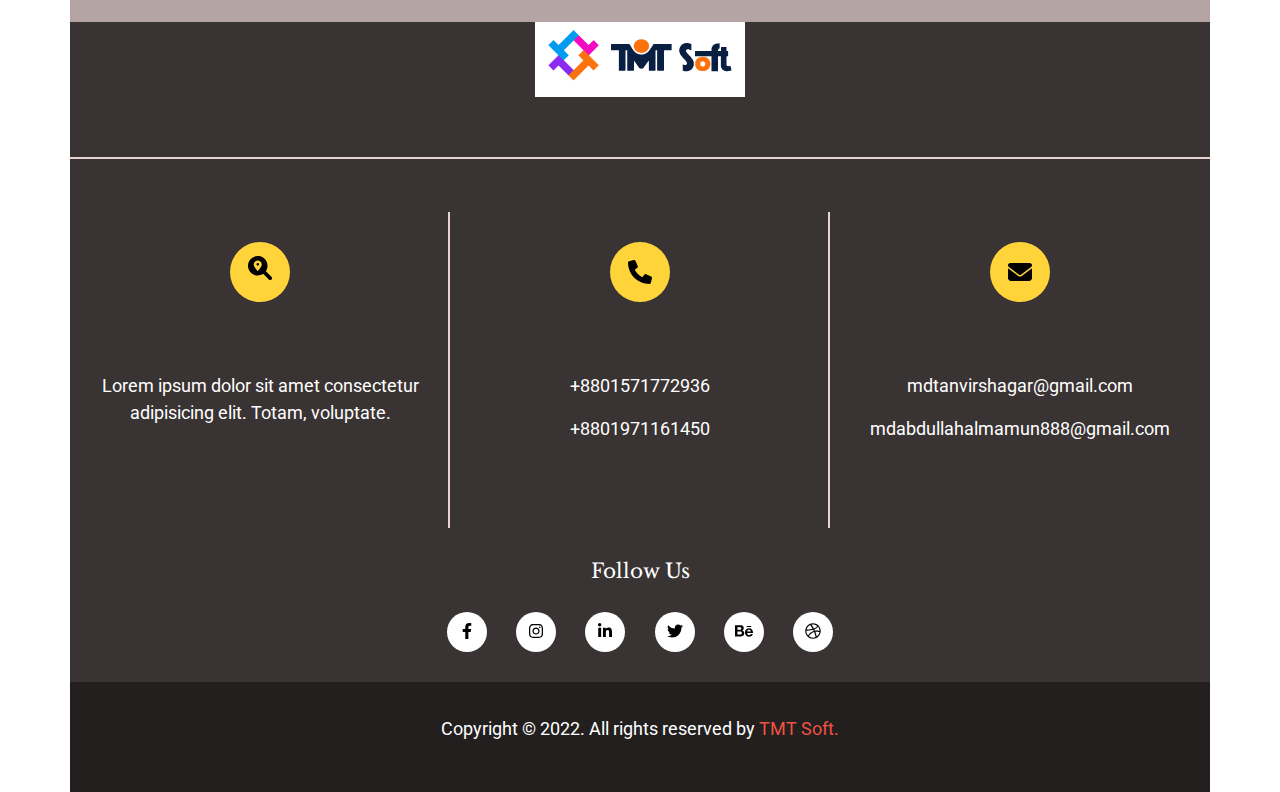
==== commit 311378c2: "About page Responsive upload" ====
--- a/index.html
+++ b/index.html
@@ -37,7 +37,7 @@
                         <a class="nav-link" href="index.html">Home</a>
                     </li>
                     <li class="nav-item">
-                        <a class="nav-link" href="#">about</a>
+                        <a class="nav-link" href="about.html">about</a>
                     </li>
                     <li class="nav-item">
                         <a class="nav-link" href="#">service</a>
@@ -64,7 +64,7 @@
             <a class="nav-link" href="index.html">Home</a>
         </li>
         <li class="nav-item">
-            <a class="nav-link" href="">about</a>
+            <a class="nav-link" href="about.html">about</a>
         </li>
         <li class="nav-item">
             <a class="nav-link" href="#">service</a>
--- a/css/style.css
+++ b/css/style.css
@@ -44,7 +44,6 @@
   padding-right: 0;
 }
 .navbar .nav-content {
-  background-color: #d9d9d9;
   padding-top: 0;
   padding-bottom: 0;
   padding-left: 0;
@@ -52,7 +51,7 @@
 }
 .navbar .nav-content .navbar-brand {
   padding-top: 30px;
-  padding-bottom: 30px;
+  padding-bottom: 40px;
   padding-left: 0;
   padding-right: 0;
 }
@@ -587,4 +586,142 @@
 
 /*===========================================
 |   |   |   BACK TO TOP CSS START|   |   |   |   
+==============================================*/
+#page-link-up {
+  background-color: #d9d9d9;
+  padding-top: 10px;
+  padding-bottom: 10px;
+  padding-left: 0;
+  padding-right: 0;
+}
+#page-link-up .page-linkup {
+  margin-left: 20px;
+}
+#page-link-up .page-linkup span {
+  padding-right: 5px;
+}
+#page-link-up .page-linkup span svg {
+  color: #231F1F;
+  font-size: 16px;
+  font-weight: 300;
+}
+#page-link-up .page-linkup a {
+  font-family: "Open Sans";
+  font-size: 16px;
+  font-weight: 400;
+  color: #231F1F;
+  text-transform: capitalize;
+  padding-right: 5px;
+}
+
+/*===========================================
+|   |   |   ABOUT BANNER CSS START|   |   |   |   
+==============================================*/
+#about-banner {
+  background: url(../images/about-banner.jpg) no-repeat center/cover;
+  padding: 335px 0;
+}
+#about-banner .about-banner-content h4 {
+  font-family: "Libre Baskerville";
+  font-size: 42px;
+  font-weight: 700;
+  color: #FD720D;
+  text-transform: capitalize;
+  text-shadow: -1px -1px 0 #000, 1px -1px 0 #000, -1px 1px 0 #000, 1px 1px 0 #000, 0px 2px 6px rgba(244, 10, 195, 0.9);
+  letter-spacing: 5px;
+}
+
+/*===========================================
+|   |   |   ABOUT BANNER CSS START|   |   |   |   
+==============================================*/
+/*===========================================
+|   |   |   ABOUT COMPANY CSS START|   |   |   |   
+==============================================*/
+#about-company {
+  padding-top: 155px;
+  padding-bottom: 100px;
+  padding-left: 0;
+  padding-right: 0;
+}
+#about-company .about-company-right {
+  padding-top: 30px;
+  margin-left: 30px;
+}
+#about-company .about-company-right h3 {
+  font-family: "Libre Baskerville";
+  font-size: 24px;
+  font-weight: 400;
+  color: #231F1F;
+  text-transform: uppercase;
+  padding-bottom: 28px;
+}
+#about-company .about-company-right h2 {
+  font-family: "Libre Baskerville";
+  font-size: 32px;
+  font-weight: 700;
+  color: #222;
+  padding-bottom: 60px;
+  line-height: 38px;
+  position: relative;
+}
+#about-company .about-company-right h2::after {
+  position: absolute;
+  content: "";
+  left: 0;
+  bottom: 30px;
+  height: 3px;
+  width: 200px;
+  background-color: #DC2E3D;
+}
+#about-company .about-company-right p {
+  font-family: "Libre Baskerville";
+  font-size: 18px;
+  font-weight: 400;
+  color: #000;
+  line-height: 26px;
+}
+
+/*===========================================
+|   |   |   ABOUT COMPANY CSS START|   |   |   |   
+==============================================*/
+/*===========================================
+|   |   |   ABOUT COUNTER CSS START|   |   |   |   
+==============================================*/
+#about-counter {
+  padding-top: 100px;
+  padding-bottom: 150px;
+  padding-left: 0;
+  padding-right: 0;
+}
+#about-counter .about-counter-head h2 {
+  font-family: "Roboto";
+  font-size: 36px;
+  font-weight: 800;
+  color: #382538;
+  padding-bottom: 50px;
+  padding-left: 20px;
+}
+#about-counter .about-counter-col {
+  border-left: 2px solid #B4A4A4;
+}
+#about-counter .about-counter-col:first-child {
+  border-left: none;
+}
+#about-counter .about-counter-col .about-counter-item h3 {
+  font-family: "Libre Baskerville";
+  font-size: 32px;
+  font-weight: 700;
+  color: #9E5B07;
+  padding: 30px 0;
+}
+#about-counter .about-counter-col .about-counter-item p {
+  font-family: "Libre Baskerville";
+  font-size: 16px;
+  font-weight: 400;
+  color: #000;
+  padding-bottom: 60px;
+}
+
+/*===========================================
+|   |   |   ABOUT COUNTER CSS START|   |   |   |   
 ==============================================*//*# sourceMappingURL=style.css.map */--- a/css/media.css
+++ b/css/media.css
@@ -6,75 +6,86 @@
 /*===================================================================
 |   |   |   |   responsive for large device start| |   |   |   |
 =====================================================================*/
-@media(min-width:992px) and (max-width:1199.99px){
-/* navbar part start */
-.navbar .nav-content .navbar-brand {
- padding: 20px 0;
-}
-/* navbar part end */
-
-
- /* banner part start */
- #banner .banner-left h3 {
-	font-size: 43px;
-}
-#banner .banner-left .banner-left-item .banner-left-content p {
-	font-size: 18px;
-}
-#banner .banner-left .banner-left-item .banner-left-content p span {
-	font-size: 18px;
-}
-/* banner part end */
-
-
-/* service part start */
-
-
-#service .service-head {
-    padding-bottom: 120px;
-}
-#service .service-item .service-top .service-top-text h4 {
-    font-size: 22px;
-}
-#service .service-item {
-    height: 550px;
-}
-
-/* service part end */
-
-
- /* features part start*/
-
-#features .feature-container .feature-head h2 {
-    font-size: 30px;
-}
-#features .feature-container .featute-item-head {
-    padding-top: 40px;
-}
-#features .feature-container .featute-item-head a {
-    height: 45px;
-    width: 90px;
-    line-height: 45px;
-    margin-bottom: 15px;
-}
-/* features part end */
-
-
-/* footer part start */
-
-
-#footer .footer-container .footer-clm .footer-item .footer-icon {
-    height: 50px;
-    width: 50px;
-    text-align: center;
-    line-height: 50px;
-    margin-bottom: 40px;
-}
-/* footer part end */
-html,
-body {
-    overflow-x: hidden;
-}
+@media(min-width:992px) and (max-width:1199.99px) {
+
+    /* navbar part start */
+    .navbar .nav-content .navbar-brand {
+        padding: 20px 0;
+    }
+
+    /* navbar part end */
+
+
+    /* banner part start */
+    #banner .banner-left h3 {
+        font-size: 43px;
+    }
+
+    #banner .banner-left .banner-left-item .banner-left-content p {
+        font-size: 18px;
+    }
+
+    #banner .banner-left .banner-left-item .banner-left-content p span {
+        font-size: 18px;
+    }
+
+    /* banner part end */
+
+
+    /* service part start */
+
+
+    #service .service-head {
+        padding-bottom: 120px;
+    }
+
+    #service .service-item .service-top .service-top-text h4 {
+        font-size: 22px;
+    }
+
+    #service .service-item {
+        height: 550px;
+    }
+
+    /* service part end */
+
+
+    /* features part start*/
+
+    #features .feature-container .feature-head h2 {
+        font-size: 30px;
+    }
+
+    #features .feature-container .featute-item-head {
+        padding-top: 40px;
+    }
+
+    #features .feature-container .featute-item-head a {
+        height: 45px;
+        width: 90px;
+        line-height: 45px;
+        margin-bottom: 15px;
+    }
+
+    /* features part end */
+
+
+    /* footer part start */
+
+
+    #footer .footer-container .footer-clm .footer-item .footer-icon {
+        height: 50px;
+        width: 50px;
+        text-align: center;
+        line-height: 50px;
+        margin-bottom: 40px;
+    }
+
+    /* footer part end */
+    html,
+    body {
+        overflow-x: hidden;
+    }
 
 
 }
@@ -87,58 +98,71 @@
 /*===================================================================
 |   |   |   |   responsive for medium device start| |   |   |   |
 =====================================================================*/
-@media(min-width:768px) and (max-width:991.99px){
-     /* navbar part start */
-     .navbar #mobile-menu {
+@media(min-width:768px) and (max-width:991.99px) {
+
+    /* navbar part start */
+    .navbar #mobile-menu {
         left: -150%;
         padding-top: 85px;
         width: 70vw;
     }
+
     .navbar .nav-content .navbar-brand {
-     padding: 20px 0;
-    }
+        padding: 20px 0;
+    }
+
     .navbar .nav-content .navbar-nav .nav-item::after {
-      display: none;
-    }
+        display: none;
+    }
+
     .navbar .nav-content .navbar-nav .nav-item::before {
-      display: none;
-    }
+        display: none;
+    }
+
     /* navbar part end */
 
 
-     /* banner part start */
-     #banner {
+    /* banner part start */
+    #banner {
         padding-top: 100px;
         padding-bottom: 50px;
     }
+
     #banner .banner-left .banner-left-item .banner-left-number {
         margin-left: 50px;
         margin-right: 30px;
     }
-    #banner .banner-left .banner-left-link{
+
+    #banner .banner-left .banner-left-link {
         display: flex;
         justify-content: center;
     }
+
     /* banner part end */
 
 
-     /* service part start */
-     #service {
+    /* service part start */
+    #service {
         padding-top: 50px;
         padding-bottom: 50px;
     }
+
     #service .service-head h2 {
         font-size: 35px;
     }
+
     #service .service-head {
         padding-bottom: 80px;
     }
+
     #service .service-item .service-top .service-top-text h4 {
         font-size: 16px;
     }
+
     #service .service-item {
         height: 500px;
     }
+
     #service .service-item .service-bottom a {
         padding-top: 16px;
         padding-bottom: 16px;
@@ -146,23 +170,27 @@
         padding-right: 30px;
         font-size: 14px;
     }
+
     /* service part end */
 
 
-     /* features part start*/
-    
+    /* features part start*/
+
     #features .feature-container .feature-head h2 {
         font-size: 26px;
     }
+
     #features .feature-container .featute-item-head {
         padding-top: 40px;
     }
+
     #features .feature-container .featute-item-head a {
         height: 45px;
         width: 90px;
         line-height: 45px;
         margin-bottom: 15px;
     }
+
     /* features part end */
 
 
@@ -170,16 +198,20 @@
     #footer .footer-container::after {
         top: 110px;
     }
+
     #footer .footer-container .footer-header {
         padding-bottom: 40px;
     }
+
     #footer .footer-container .footer-clm::after {
-      display: none;
-    }
+        display: none;
+    }
+
     #footer .footer-container .footer-clm .footer-item {
         padding-top: 15px;
         margin-bottom: 20px;
     }
+
     #footer .footer-container .footer-clm .footer-item .footer-icon {
         height: 50px;
         width: 50px;
@@ -187,23 +219,45 @@
         line-height: 50px;
         margin-bottom: 40px;
     }
+
     #footer .footer-container .footer-clm {
         margin-top: 0;
         margin-bottom: 0;
     }
+
     #footer .footer-container .social-link a {
         margin-bottom: 20px;
     }
+
     #footer .footer-container .footer-clm .footer-item p {
         font-size: 13px;
     }
+
     /* footer part end */
+
+    /* page link up part start */
+    #page-link-up .page-linkup {
+        margin-left: 10px;
+    }
+
+    #page-link-up .page-linkup a {
+        font-size: 15px;
+    }
+
+    #page-link-up {
+        padding-top: 10px;
+        padding-bottom: 10px;
+    }
+
+    /* page link up part start */
+
     html,
-body {
-    overflow-x: hidden;
+    body {
+        overflow-x: hidden;
+    }
+
 }
 
-}
 /*===================================================================
 |   |   |   |   responsive for medium device end| |   |   |   |
 =====================================================================*/
@@ -213,57 +267,71 @@
 /*===================================================================
 |   |   |   |   responsive for small device start| |   |   |   |
 =====================================================================*/
-@media(min-width:576px) and (max-width:767.99px){
-     /* navbar part start */
+@media(min-width:576px) and (max-width:767.99px) {
+
+    /* navbar part start */
     .navbar #mobile-menu {
         left: -150%;
         padding-top: 85px;
         width: 70vw;
     }
+
     .navbar .bars {
         transform: scale(.9);
     }
+
     .navbar .nav-content .navbar-brand img {
-       transform: scale(.8);
-    }
+        transform: scale(.8);
+    }
+
     .navbar .nav-content .navbar-brand {
-     padding: 15px 0;
-    }
+        padding: 15px 0;
+    }
+
     .navbar .nav-content .navbar-nav .nav-item::after {
-      display: none;
-    }
+        display: none;
+    }
+
     .navbar .nav-content .navbar-nav .nav-item::before {
-      display: none;
-    }
+        display: none;
+    }
+
     /* navbar part end */
 
 
-     /* banner part start */
-     #banner {
+    /* banner part start */
+    #banner {
         padding-top: 100px;
         padding-bottom: 50px;
     }
+
     #banner .banner-left h1 {
         font-size: 60px;
         padding-bottom: 25px;
     }
+
     #banner .banner-left h3 {
         font-size: 35px;
         padding-bottom: 25px;
     }
+
     #banner .banner-left .banner-left-item .banner-left-number {
         margin-right: 50px;
     }
+
     #banner .banner-left .banner-left-item .banner-left-content p {
         font-size: 20px;
     }
+
     #banner .banner-left .banner-left-item .banner-left-content p span {
         font-size: 17px;
     }
-    #banner .banner-left .banner-left-link{
+
+    #banner .banner-left .banner-left-link {
         display: flex;
         justify-content: center;
     }
+
     /* banner part end */
 
 
@@ -272,18 +340,23 @@
         padding-top: 50px;
         padding-bottom: 50px;
     }
+
     #service .service-head h2 {
         font-size: 35px;
     }
+
     #service .service-head {
         padding-bottom: 80px;
     }
+
     #service .service-item .service-top .service-top-text h4 {
         font-size: 16px;
     }
+
     #service .service-item {
         height: 500px;
     }
+
     #service .service-item .service-bottom a {
         padding-top: 16px;
         padding-bottom: 16px;
@@ -291,25 +364,30 @@
         padding-right: 30px;
         font-size: 14px;
     }
+
     /* service part end */
 
 
-     /* features part start*/
-     #features .feature-container .feature-head h2::after {
-        display: none;
-    }
+    /* features part start*/
+    #features .feature-container .feature-head h2::after {
+        display: none;
+    }
+
     #features .feature-container .feature-head h2 {
         font-size: 26px;
     }
+
     #features .feature-container .featute-item-head {
         padding-top: 40px;
     }
+
     #features .feature-container .featute-item-head a {
         height: 45px;
         width: 90px;
         line-height: 45px;
         margin-bottom: 15px;
     }
+
     /* features part end */
 
 
@@ -317,16 +395,20 @@
     #footer .footer-container::after {
         top: 110px;
     }
+
     #footer .footer-container .footer-header {
         padding-bottom: 40px;
     }
+
     #footer .footer-container .footer-clm::after {
-      display: none;
-    }
+        display: none;
+    }
+
     #footer .footer-container .footer-clm .footer-item {
         padding-top: 15px;
         margin-bottom: 20px;
     }
+
     #footer .footer-container .footer-clm .footer-item .footer-icon {
         height: 50px;
         width: 50px;
@@ -334,23 +416,45 @@
         line-height: 50px;
         margin-bottom: 40px;
     }
+
     #footer .footer-container .footer-clm {
         margin-top: 0;
         margin-bottom: 0;
     }
+
     #footer .footer-container .social-link a {
         margin-bottom: 20px;
     }
+
     #footer .footer-container .footer-clm .footer-item p {
         font-size: 16px;
     }
+
     /* footer part end */
+
+    /* page link up part start */
+    #page-link-up .page-linkup {
+        margin-left: 8px;
+    }
+
+    #page-link-up .page-linkup a {
+        font-size: 14px;
+    }
+
+    #page-link-up {
+        padding-top: 8px;
+        padding-bottom: 8px;
+    }
+
+    /* page link up part start */
+
     html,
-body {
-    overflow-x: hidden;
+    body {
+        overflow-x: hidden;
+    }
+
 }
 
-}
 /*===================================================================
 |   |   |   |   responsive for small device end| |   |   |   |
 =====================================================================*/
@@ -359,30 +463,38 @@
 /*===================================================================
 |   |   |   |   responsive for xtra small device start| |   |   |   |
 =====================================================================*/
-@media(max-width:575.99px){
+@media(max-width:575.99px) {
+
     /* navbar part start */
     .sticky-menu {
-        left:0;
-    }
+        left: 0;
+    }
+
     .navbar #mobile-menu {
         left: -150%;
         padding-top: 85px;
     }
+
     .navbar .bars {
         transform: scale(.9);
     }
+
     .navbar .nav-content .navbar-brand img {
-       transform: scale(.7);
-    }
+        transform: scale(.7);
+    }
+
     .navbar .nav-content .navbar-brand {
-     padding: 10px 0;
-    }
+        padding: 10px 0;
+    }
+
     .navbar .nav-content .navbar-nav .nav-item::after {
-      display: none;
-    }
+        display: none;
+    }
+
     .navbar .nav-content .navbar-nav .nav-item::before {
-      display: none;
-    }
+        display: none;
+    }
+
     /* navbar part end */
 
 
@@ -391,41 +503,51 @@
         padding-top: 100px;
         padding-bottom: 50px;
     }
+
     #banner .banner-left h1 {
         font-size: 50px;
         padding-bottom: 15px;
     }
+
     #banner .banner-left h3 {
         font-size: 27px;
         padding-bottom: 15px;
     }
+
     #banner .banner-left .banner-left-item {
         padding-bottom: 30px;
     }
+
     #banner .banner-left .banner-left-item .banner-left-number {
         margin-right: 30px;
     }
+
     #banner .banner-left .banner-left-item .banner-left-number h4 {
         font-size: 22px;
     }
+
     #banner .banner-left .banner-left-item .banner-left-content p {
         font-size: 16px;
     }
+
     #banner .banner-left .banner-left-item .banner-left-content p span {
         font-size: 13px;
     }
-    #banner .banner-left .banner-left-link{
+
+    #banner .banner-left .banner-left-link {
         display: flex;
         justify-content: center;
     }
+
     #banner .banner-left .banner-left-link a {
         padding-top: 16px;
         padding-bottom: 16px;
         padding-left: 32px;
         padding-right: 32px;
         font-size: 14px;
-        
-    }
+
+    }
+
     /* banner part end */
 
 
@@ -434,18 +556,23 @@
         padding-top: 50px;
         padding-bottom: 50px;
     }
+
     #service .service-head h2 {
         font-size: 28px;
     }
+
     #service .service-head {
         padding-bottom: 80px;
     }
+
     #service .service-item .service-top .service-top-text h4 {
         font-size: 22px;
     }
+
     #service .service-item {
         height: 500px;
     }
+
     #service .service-item .service-bottom a {
         padding-top: 16px;
         padding-bottom: 16px;
@@ -453,6 +580,7 @@
         padding-right: 30px;
         font-size: 14px;
     }
+
     /* service part end */
 
 
@@ -461,19 +589,23 @@
     #features .feature-container .feature-head h2::after {
         display: none;
     }
+
     #features .feature-container .feature-head h2 {
         font-size: 22px;
         line-height: 33px;
     }
+
     #features .feature-container .featute-item-head {
         padding-top: 70px;
     }
+
     #features .feature-container .featute-item-head a {
         height: 45px;
         width: 90px;
         line-height: 45px;
         margin-bottom: 15px;
     }
+
     /* features part end */
 
 
@@ -481,16 +613,20 @@
     #footer .footer-container::after {
         top: 110px;
     }
+
     #footer .footer-container .footer-header {
         padding-bottom: 40px;
     }
+
     #footer .footer-container .footer-clm::after {
-      display: none;
-    }
+        display: none;
+    }
+
     #footer .footer-container .footer-clm .footer-item {
         padding-top: 15px;
         margin-bottom: 20px;
     }
+
     #footer .footer-container .footer-clm .footer-item .footer-icon {
         height: 50px;
         width: 50px;
@@ -498,16 +634,20 @@
         line-height: 50px;
         margin-bottom: 40px;
     }
+
     #footer .footer-container .footer-clm {
         margin-top: 0;
         margin-bottom: 0;
     }
+
     #footer .footer-container .social-link a {
         margin-bottom: 20px;
     }
+
     #footer .footer-container .footer-clm .footer-item p {
         font-size: 16px;
     }
+
     /* footer part end */
 
 
@@ -515,23 +655,45 @@
     #copyright .copy-container .copy-item p {
         font-size: 13px;
     }
+
     /* copyright part end */
+
+    /* page link up part start */
+    #page-link-up .page-linkup {
+        margin-left: 5px;
+    }
+
+    #page-link-up .page-linkup a {
+        font-size: 13px;
+    }
+
+    #page-link-up {
+        padding-top: 5px;
+        padding-bottom: 5px;
+    }
+
+    /* page link up part start */
+
+
     html,
-body {
-    overflow-x: hidden;
+    body {
+        overflow-x: hidden;
+    }
+
 }
 
-}
-@media (min-width:420px) and (max-width:575px){
+@media (min-width:420px) and (max-width:575px) {
     .navbar #mobile-menu {
-       width: 70vw;
-    }
+        width: 70vw;
+    }
+
     #service .service-item {
         width: 85%;
         margin: 20px auto;
         height: 600px;
     }
 }
+
 /*====================================================================
 |   |   |   |   responsive for xtra small device end| |   |   |   |
 ======================================================================*/
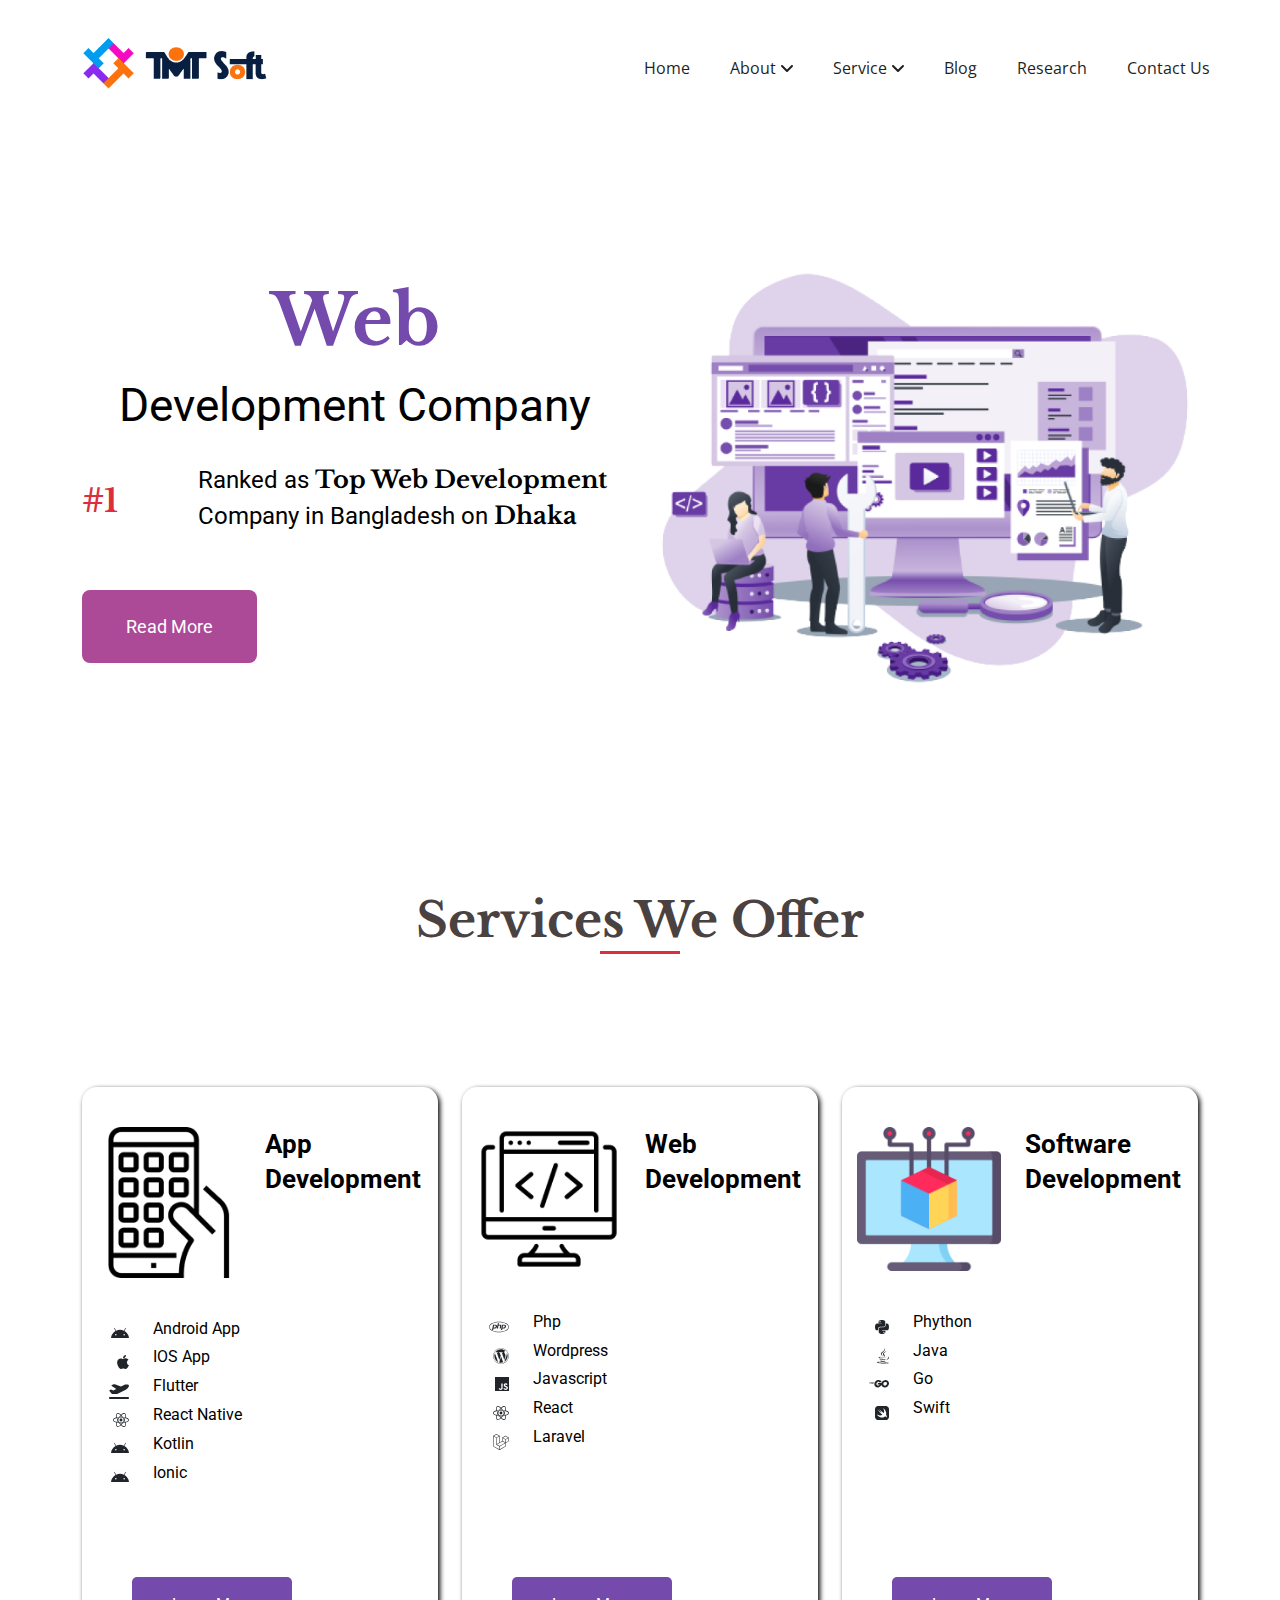
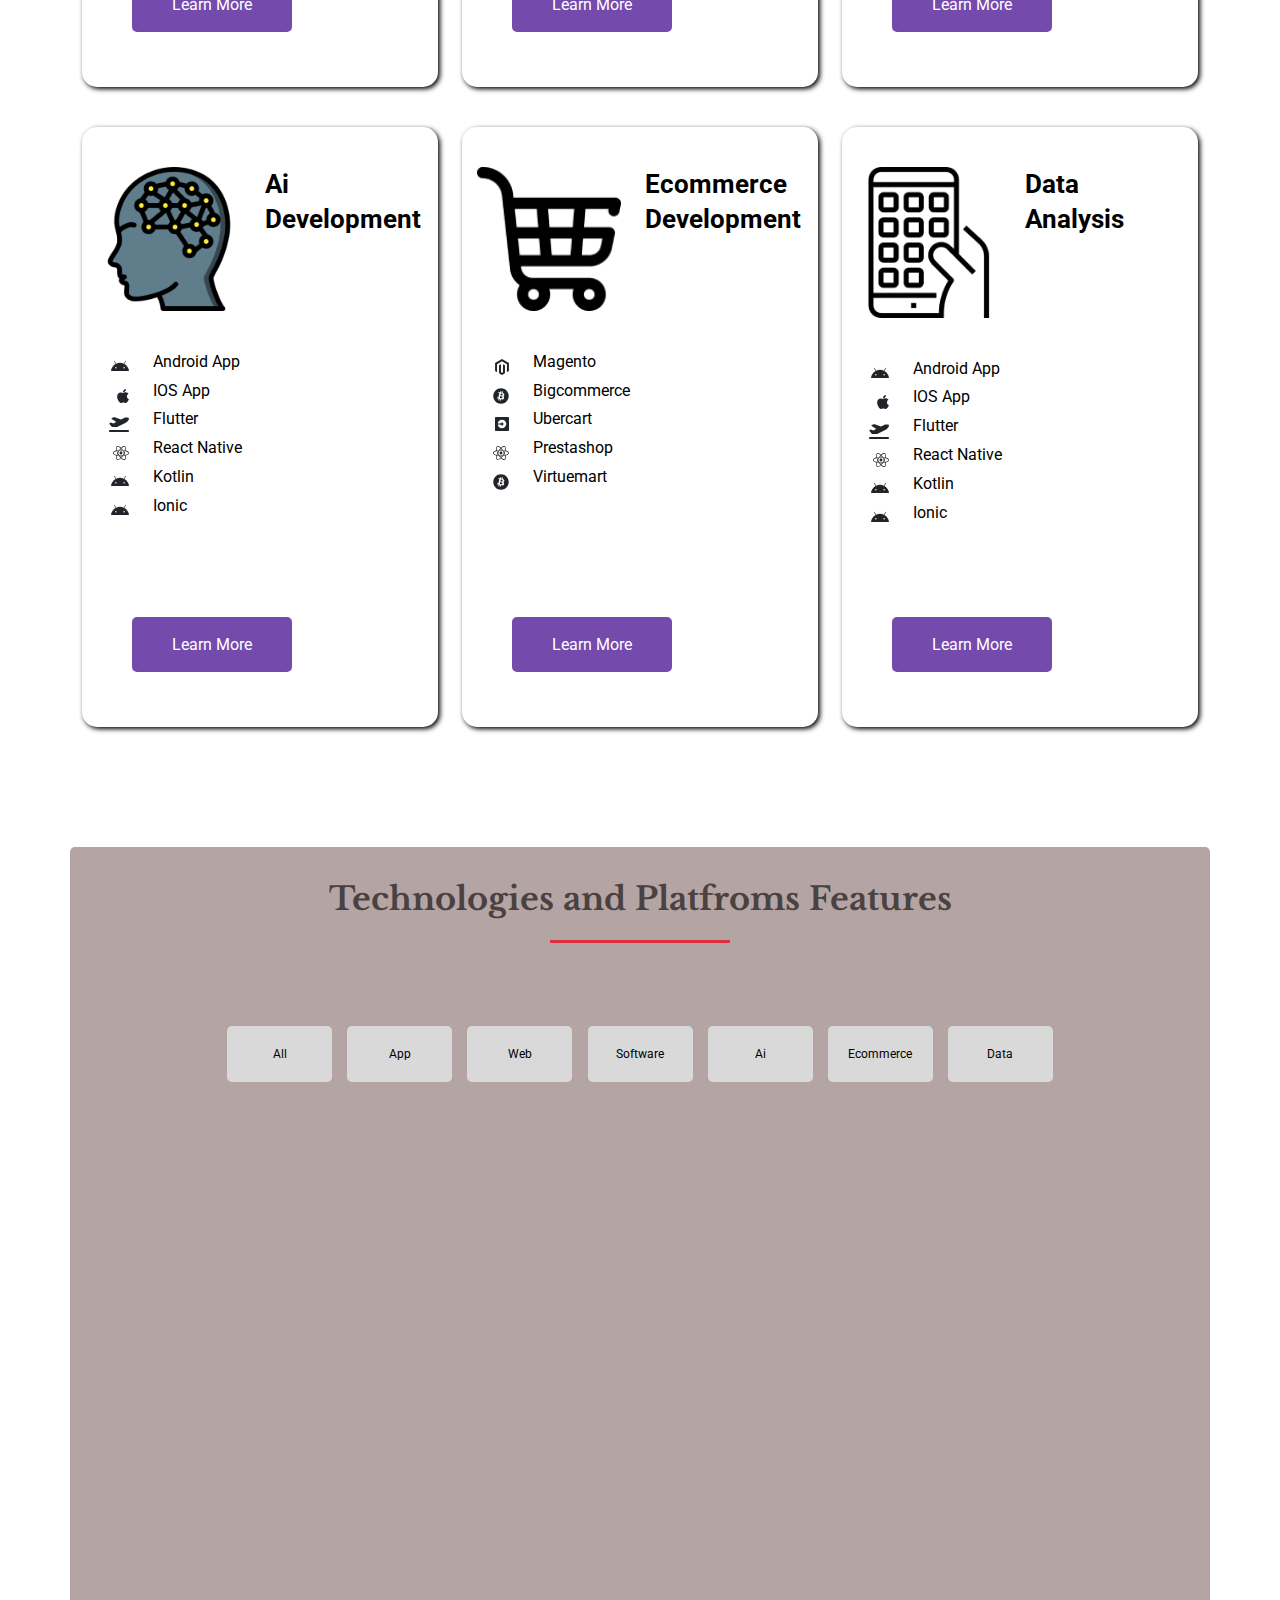
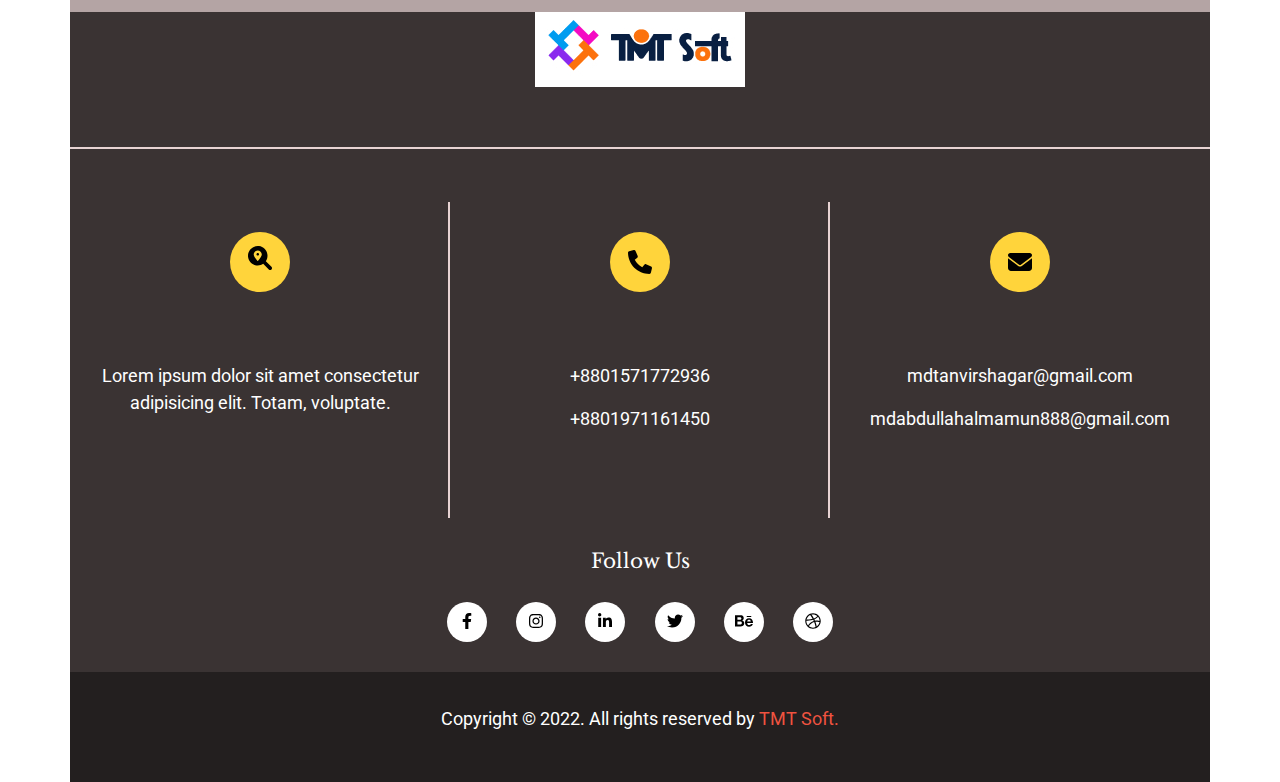
==== commit eee934af: "TMT Soft multi page website" ====
--- a/index.html
+++ b/index.html
@@ -34,13 +34,78 @@
             <div class="collapse navbar-collapse d-none d-lg-block" id="navbarSupportedContent">
                 <ul class="navbar-nav ms-auto mb-2 mb-lg-0">
                     <li class="nav-item">
-                        <a class="nav-link" href="index.html">Home</a>
+                        <a class="nav-link" href="#">Home</a>
                     </li>
                     <li class="nav-item">
-                        <a class="nav-link" href="about.html">about</a>
+                        <a class="nav-link" href="about.html">about<i class="fa-solid fa-angle-down"></i></a>
+                        <!-- mega menu start -->
+                        <div class="row mega-menu">
+                            <div class="col-lg-4 mega-coloum">
+                                <div class="about-company">
+                                    <h3 class="text-center">about company</h3>
+                                    <ul>
+                                        <li>
+                                            <a href="client.html">client</a>
+                                        </li>
+                                        <li>
+                                            <a href="leadership.html">leadership</a>
+                                        </li>
+                                    </ul>
+                                </div>
+                            </div>
+                            <div class="col-lg-4 mega-coloum">
+                                <div class="about-company">
+                                    <h3 class="text-center">approach</h3>
+                                    <ul>
+                                        <li>
+                                            <a href="#">privacy policy</a>
+                                        </li>
+                                        <li>
+                                            <a href="#">terms of ose</a>
+                                        </li>
+                                    </ul>
+                                </div>
+                            </div>
+                            <div class="col-lg-4 mega-coloum">
+                                <div class="about-company">
+                                    <h3 class="text-center">join us</h3>
+                                    <ul>
+                                        <li>
+                                            <a href="team.html">join our team</a>
+                                        </li>
+                                        <li>
+                                            <a href="#">intern</a>
+                                        </li>
+                                    </ul>
+                                </div>
+                            </div>
+                        </div>
+                        <!-- mega menu end -->
                     </li>
                     <li class="nav-item">
-                        <a class="nav-link" href="#">service</a>
+                        <a class="nav-link" href="#">service<i class="fa-solid fa-angle-down"></i></a>
+                        <!-- drop down menu start -->
+                        <ul class="drop-down">
+                            <li>
+                                <a href="app-development.html">app development</a>
+                            </li>
+                            <li>
+                                <a href="#">artificial intelligence</a>
+                            </li>
+                            <li>
+                                <a href="data-analysis.html">data analysis</a>
+                            </li>
+                            <li>
+                                <a href="web-development.html">web development</a>
+                            </li>
+                            <li>
+                                <a href="ecommerce.html">ecommerce</a>
+                            </li>
+                            <li>
+                                <a href="iot.html">IOT embedded</a>
+                            </li>
+                        </ul>
+                        <!-- drop down menu end -->
                     </li>
                     <li class="nav-item">
                         <a class="nav-link" href="#">blog</a>
@@ -59,27 +124,149 @@
         <div class="bar-line line-two"></div>
         <div class="bar-line line-three"></div>
       </div>
-      <ul class="navbar-nav ms-auto mb-2 mb-lg-0 d-block d-lg-none" id="mobile-menu">
-        <li class="nav-item">
-            <a class="nav-link" href="index.html">Home</a>
-        </li>
-        <li class="nav-item">
-            <a class="nav-link" href="about.html">about</a>
-        </li>
-        <li class="nav-item">
-            <a class="nav-link" href="#">service</a>
-        </li>
-        <li class="nav-item">
-            <a class="nav-link" href="#">blog</a>
-        </li>
-        <li class="nav-item">
-            <a class="nav-link" href="#">research</a>
-        </li>
-        <li class="nav-item">
-            <a class="nav-link" href="#">contact us</a>
-        </li>
-      </ul>
       <!-- custom menu bar end -->
+      <!-- mobile accordion menu end -->
+      <div id="mobile-menu" class="d-block d-lg-none">
+        <div class="accordion" id="port-accordion">
+            <div class="accordion-item">
+                <h2 class="accordion-header">
+                    <a href="#" class="accor-button collapsed">
+                              Home
+                          </a>
+                  </h2>
+            </div>
+            <div class="accordion-item">
+              <h2 class="accordion-header" id="accordion-header-one">
+                <a href="about.html" class="accordion-button collapsed" type="button" data-bs-toggle="collapse" data-bs-target="#collapse-one" aria-expanded="false" aria-controls="collapse-one">
+                         about
+                      </a>
+              </h2>
+              <div id="collapse-one" class="accordion-collapse collapse" aria-labelledby="accordion-header-one" data-bs-parent="#port-accordion">
+                <div class="accordion-body" data-hotspot="1">
+                  <div class="accordion" id="country-accordion-one">
+                    <div class="accordion-item" id="accordion-item-canada">
+                      <h2 class="accordion-header" id="accordion-header-canada">
+                        <a href="#" class="accordion-button collapsed" type="button" data-bs-toggle="collapse" data-bs-target="#collapse-canada" aria-expanded="false" aria-controls="collapse-canada">about company</a>
+                      </h2>
+                      <div id="collapse-canada" class="accordion-collapse collapse" aria-labelledby="accordion-header-canada" data-bs-parent="#country-accordion-one" >
+                        <div class="accordion-body">
+                          <p><a href="client.html">clients</a></p>
+                        </div>
+                        <div class="accordion-body">
+                          <p><a href="leadership.html">leadership</a></p>
+                        </div>
+                      </div>
+                    </div>
+                    <div class="accordion-item" id="accordion-item-mexico">
+                      <h2 class="accordion-header" id="accordion-header-mexico">
+                        <a href="#" class="accordion-button collapsed" type="button" data-bs-toggle="collapse" data-bs-target="#collapse-mexico" aria-expanded="false" aria-controls="collapse-mexico">approach</a>
+                      </h2>
+                      <div id="collapse-mexico" class="accordion-collapse collapse" aria-labelledby="accordion-header-mexico" data-bs-parent="#country-accordion-one" >
+                        <div class="accordion-body">
+                          <p><a href="#">privacy policy</a></p>
+                        </div>
+                        <div class="accordion-body">
+                          <p><a href="#">term of use</a></p>
+                        </div>
+                      </div>
+                    </div>
+                    <div class="accordion-item" id="accordion-item-united-states-of-america">
+                      <h2 class="accordion-header" id="accordion-header-united-states-of-america">
+                        <a href="#" class="accordion-button collapsed" type="button" data-bs-toggle="collapse" data-bs-target="#collapse-united-states-of-america" aria-expanded="false" aria-controls="collapse-united-states-of-america">Others Solution</a>
+                      </h2>
+                      <div id="collapse-united-states-of-america" class="accordion-collapse collapse" aria-labelledby="accordion-header-united-states-of-america" data-bs-parent="#country-accordion-one">
+                        <div class="accordion-body">
+                          <p><a href="team.html">join our team</a></p>
+                        </div>
+                        <div class="accordion-body">
+                          <p><a href="#">intern</a></p>
+                        </div>
+                      </div>
+                    </div>
+                  </div>
+                </div>
+              </div>
+            </div>
+          
+            <div class="accordion-item">
+              <h2 class="accordion-header" id="accordion-header-two">
+                <a href="#" class="accordion-button collapsed" type="button" data-bs-toggle="collapse" data-bs-target="#collapse-two" aria-expanded="true" aria-controls="collapse-two">
+                          service
+                      </a>
+              </h2>
+              <div id="collapse-two" class="accordion-collapse collapse" aria-labelledby="accordion-header-two" data-bs-parent="#port-accordion" >
+                <div class="accordion-body" data-hotspot="2">
+                  <div class="accordion" id="country-accordion-two">
+                    <div class="accordion-item" id="accordion-item-service1">
+                        <h2 class="accordion-header">
+                            <a href="app-development.html" class="accor-button accor-dot collapsed">
+                                      app development
+                                  </a>
+                          </h2>
+                    </div>
+                    <div class="accordion-item" id="accordion-item-service2">
+                        <h2 class="accordion-header">
+                            <a href="#" class="accor-button accor-dot collapsed">
+                                      artificial intiligence
+                                  </a>
+                          </h2>
+                    </div>
+                    <div class="accordion-item" id="accordion-item-service3">
+                        <h2 class="accordion-header">
+                            <a href="data-analysis.html" class="accor-button accor-dot collapsed">
+                                    data analysis
+                                  </a>
+                          </h2>
+                    </div>
+                    <div class="accordion-item" id="accordion-item-service4">
+                        <h2 class="accordion-header">
+                            <a href="web-development.html" class="accor-button accor-dot collapsed">
+                                      web development
+                                  </a>
+                          </h2>
+                    </div>
+                    <div class="accordion-item" id="accordion-item-service5">
+                        <h2 class="accordion-header">
+                            <a href="ecommerce.html" class="accor-button accor-dot collapsed">
+                                     ecommerce
+                                  </a>
+                          </h2>
+                    </div>
+                    <div class="accordion-item" id="accordion-item-service6">
+                        <h2 class="accordion-header">
+                            <a href="iot.html" class="accor-button accor-dot collapsed">
+                                    IOT embedded
+                                  </a>
+                          </h2>
+                    </div>
+                  </div>
+                </div>
+              </div>
+            </div>
+            <div class="accordion-item">
+                <h2 class="accordion-header">
+                    <a href="#" class="accor-button collapsed">
+                             blog
+                          </a>
+                  </h2>
+            </div>
+            <div class="accordion-item">
+                <h2 class="accordion-header">
+                    <a href="#" class="accor-button collapsed">
+                              research
+                          </a>
+                  </h2>
+            </div>
+            <div class="accordion-item">
+                <h2 class="accordion-header">
+                    <a href="#" class="accor-button collapsed">
+                              Contact us
+                          </a>
+                  </h2>
+            </div>
+          </div>
+       </div>
+      <!--mobile accordion  menu end -->
         </div>
     </nav>
     <!--=====================================================
--- a/css/style.css
+++ b/css/style.css
@@ -38,8 +38,8 @@
 |   |   |   NAVBAR CSS START|   |   |   |   
 ==============================================*/
 .navbar {
-  padding-top: 0;
-  padding-bottom: 0;
+  padding-top: 30px;
+  padding-bottom: 30px;
   padding-left: 0;
   padding-right: 0;
 }
@@ -50,8 +50,8 @@
   padding-right: 0;
 }
 .navbar .nav-content .navbar-brand {
-  padding-top: 30px;
-  padding-bottom: 40px;
+  padding-top: 0;
+  padding-bottom: 0;
   padding-left: 0;
   padding-right: 0;
 }
@@ -100,6 +100,14 @@
 .navbar .nav-content .navbar-nav .nav-item:hover .nav-link {
   color: #fff;
 }
+.navbar .nav-content .navbar-nav .nav-item:hover .mega-menu {
+  opacity: 1;
+  visibility: visible;
+}
+.navbar .nav-content .navbar-nav .nav-item:hover .drop-down {
+  opacity: 1;
+  visibility: visible;
+}
 .navbar .nav-content .navbar-nav .nav-item .nav-link {
   padding-top: 0;
   padding-bottom: 0;
@@ -111,6 +119,11 @@
   color: #231F1F;
   text-transform: capitalize;
   transition: all linear 0.3s;
+}
+.navbar .nav-content .navbar-nav .nav-item .nav-link svg {
+  padding-left: 5px;
+  font-size: 16px;
+  font-weight: 400;
 }
 .navbar .bars {
   width: 50px;
@@ -153,22 +166,127 @@
 .navbar #mobile-menu {
   position: absolute;
   top: 0;
-  left: -120%;
+  left: -150%;
   height: 100vh;
   width: 100vw;
   background-color: #d9d9d9;
-  padding-top: 50px;
-  padding-bottom: 50px;
-  padding-left: 50px;
-  padding-right: 50px;
+  padding-top: 70px;
+  padding-bottom: 10px;
+  padding-left: 25px;
+  padding-right: 10px;
   text-align: center;
   transition: all linear 0.3s;
-}
-.navbar #mobile-menu .nav-item {
-  padding-top: 5px;
-  padding-bottom: 5px;
-  padding-left: 0;
-  padding-right: 0;
+  z-index: 9999;
+  overflow-y: scroll;
+}
+.navbar #mobile-menu .accordion .accordion-item .accordion-header .accor-button {
+  display: flex;
+  align-items: center;
+  width: 100%;
+  padding: 1rem 1.25rem;
+  font-family: "Open Sans";
+  font-size: 16px;
+  font-weight: 400;
+  color: #231F1F;
+  text-transform: capitalize;
+  text-align: left;
+  background-color: #d9d9d9;
+  border: 0;
+  border-radius: 0;
+  overflow-anchor: none;
+  transition: color 0.15s ease-in-out, background-color 0.15s ease-in-out, border-color 0.15s ease-in-out, box-shadow 0.15s ease-in-out, border-radius 0.15s ease;
+}
+.navbar #mobile-menu .accordion .accordion-item .accordion-header .accor-button:hover {
+  color: #fff;
+  background-color: #000;
+}
+.navbar #mobile-menu .accordion .accordion-item .accordion-header .accor-dot {
+  position: relative;
+}
+.navbar #mobile-menu .accordion .accordion-item .accordion-header .accor-dot::after {
+  position: absolute;
+  content: "";
+  top: 50%;
+  left: 0;
+  transform: translateY(-50%);
+  background-color: #AC4A97;
+  height: 7px;
+  width: 7px;
+  border-radius: 50%;
+}
+.navbar #mobile-menu .accordion .accordion-item .accordion-header .accor-dot:hover::after {
+  background-color: #fff;
+}
+.navbar #mobile-menu .accordion .accordion-item .accordion-header .accordion-button {
+  background-color: #d9d9d9;
+  font-family: "Open Sans";
+  font-size: 16px;
+  font-weight: 400;
+  color: #231F1F;
+  text-transform: capitalize;
+  padding: 20px 20px;
+  transition: all linear 0.3s;
+}
+.navbar #mobile-menu .accordion .accordion-item .accordion-header .accordion-button:hover {
+  color: #fff;
+  background-color: #000;
+}
+.navbar #mobile-menu .accordion .accordion-item .accordion-header .accordion-button::after {
+  background-image: url('data:image/svg+xml;utf8,<svg xmlns="http://www.w3.org/2000/svg" viewBox="0 0 448 512"><path d="M432 256c0 17.69-14.33 32.01-32 32.01H256v144c0 17.69-14.33 31.99-32 31.99s-32-14.3-32-31.99v-144H48c-17.67 0-32-14.32-32-32.01s14.33-31.99 32-31.99H192v-144c0-17.69 14.33-32.01 32-32.01s32 14.32 32 32.01v144h144C417.7 224 432 238.3 432 256z"/></svg>');
+  background-size: 1rem;
+  background-color: #fff;
+  height: 18px;
+  width: 18px;
+  border-radius: 50%;
+}
+.navbar #mobile-menu .accordion .accordion-item .accordion-header .accordion-button:not(.collapsed)::after {
+  background-image: url('data:image/svg+xml;utf8,<svg xmlns="http://www.w3.org/2000/svg" viewBox="0 0 448 512"><path d="M400 288h-352c-17.69 0-32-14.32-32-32.01s14.31-31.99 32-31.99h352c17.69 0 32 14.3 32 31.99S417.7 288 400 288z"/></svg>');
+  background-size: 1rem;
+  background-color: #fff;
+  height: 18px;
+  width: 18px;
+  border-radius: 50%;
+}
+.navbar #mobile-menu .accordion .accordion-item .accordion-body {
+  background-color: #d9d9d9;
+  padding: 10px 15px;
+  line-height: 1;
+  text-align: left;
+}
+.navbar #mobile-menu .accordion .accordion-item .accordion-body p {
+  padding-left: 15px;
+  position: relative;
+  transition: all linear 0.3s;
+  padding: 10px;
+}
+.navbar #mobile-menu .accordion .accordion-item .accordion-body p:hover {
+  background-color: #000;
+}
+.navbar #mobile-menu .accordion .accordion-item .accordion-body p:hover a {
+  color: #fff;
+}
+.navbar #mobile-menu .accordion .accordion-item .accordion-body p:hover::after {
+  background-color: #fff;
+}
+.navbar #mobile-menu .accordion .accordion-item .accordion-body p::after {
+  position: absolute;
+  content: "";
+  top: 50%;
+  left: 0;
+  transform: translateY(-50%);
+  background-color: #AC4A97;
+  height: 7px;
+  width: 7px;
+  border-radius: 50%;
+}
+.navbar #mobile-menu .accordion .accordion-item .accordion-body p a {
+  font-family: "Open Sans";
+  font-size: 16px;
+  font-weight: 500;
+  color: #231F1F;
+  text-transform: capitalize;
+  text-align: left;
+  margin-left: 15px;
 }
 .navbar #mobile-menu.slide-menu {
   left: 0;
@@ -182,6 +300,7 @@
   background-color: #d9d9d9;
   -webkit-animation: sticky 1s linear;
           animation: sticky 1s linear;
+  padding: 25px 0;
   z-index: 999;
 }
 
@@ -202,6 +321,123 @@
     top: 0;
   }
 }
+.mega-menu {
+  width: 1140px;
+  position: absolute;
+  top: 63px;
+  left: -50px;
+  transform: translateX(-50%);
+  background-color: #d9d9d9;
+  padding: 40px 20px;
+  border-radius: 0 0 10px 10px;
+  opacity: 0;
+  visibility: hidden;
+  transition: all linear 0.3s;
+  z-index: 999;
+}
+.mega-menu .mega-coloum {
+  border-right: 2px solid #AC4A97;
+}
+.mega-menu .mega-coloum:last-child {
+  border-right: none;
+}
+.mega-menu .mega-coloum .about-company h3 {
+  font-family: "Open Sans";
+  font-size: 24px;
+  font-weight: 500;
+  color: #231F1F;
+  line-height: 36px;
+  padding-bottom: 10px;
+  text-transform: capitalize;
+  position: relative;
+}
+.mega-menu .mega-coloum .about-company h3::after {
+  position: absolute;
+  content: "";
+  left: 50%;
+  bottom: 0;
+  width: 70px;
+  height: 3px;
+  transform: translateX(-50%);
+  background-color: #AC4A97;
+}
+.mega-menu .mega-coloum .about-company ul {
+  margin-top: 30px;
+}
+.mega-menu .mega-coloum .about-company ul li {
+  padding: 10px 10px 10px;
+  position: relative;
+}
+.mega-menu .mega-coloum .about-company ul li::after {
+  position: absolute;
+  content: "";
+  top: 50%;
+  left: 0;
+  transform: translateY(-50%);
+  height: 4px;
+  width: 4px;
+  border-radius: 50%;
+  background-color: #AC4A97;
+}
+.mega-menu .mega-coloum .about-company ul li a {
+  font-family: "Open Sans";
+  font-size: 16px;
+  font-weight: 500;
+  color: #231F1F;
+  line-height: 24px;
+  text-transform: capitalize;
+  transition: all linear 0.3s;
+  display: inline-block;
+  padding: 5px;
+}
+.mega-menu .mega-coloum .about-company ul li a:hover {
+  background-color: #000;
+  color: #fff;
+}
+
+.drop-down {
+  position: absolute;
+  top: 63px;
+  left: 50%;
+  transform: translateX(-50%);
+  background-color: #d9d9d9;
+  width: 270px;
+  transition: all linear 0.3s;
+  padding: 40px 20px 30px;
+  opacity: 0;
+  visibility: hidden;
+}
+.drop-down li {
+  padding: 10px 10px 10px;
+  position: relative;
+}
+.drop-down li::after {
+  position: absolute;
+  content: "";
+  top: 50%;
+  left: 0;
+  transform: translateY(-50%);
+  height: 4px;
+  width: 4px;
+  border-radius: 50%;
+  background-color: #AC4A97;
+}
+.drop-down li a {
+  font-family: "Open Sans";
+  font-size: 16px;
+  font-weight: 500;
+  color: #231F1F;
+  line-height: 24px;
+  text-transform: capitalize;
+  transition: all linear 0.3s;
+  display: inline-block;
+  padding: 5px;
+}
+.drop-down li a:hover {
+  color: #fff;
+  background-color: #000;
+}
+
 /*===========================================
 |   |   |   NAVBAR CSS END|   |   |   |   
 ==============================================*/
@@ -588,7 +824,7 @@
 |   |   |   BACK TO TOP CSS START|   |   |   |   
 ==============================================*/
 #page-link-up {
-  background-color: #d9d9d9;
+  background-color: #fff;
   padding-top: 10px;
   padding-bottom: 10px;
   padding-left: 0;
@@ -724,4 +960,541 @@
 
 /*===========================================
 |   |   |   ABOUT COUNTER CSS START|   |   |   |   
+==============================================*/
+#page-link-up {
+  background-color: #fff;
+  padding-top: 10px;
+  padding-bottom: 10px;
+  padding-left: 0;
+  padding-right: 0;
+}
+#page-link-up .page-linkup {
+  margin-left: 20px;
+}
+#page-link-up .page-linkup span {
+  padding-right: 5px;
+}
+#page-link-up .page-linkup span svg {
+  color: #231F1F;
+  font-size: 16px;
+  font-weight: 300;
+}
+#page-link-up .page-linkup a {
+  font-family: "Open Sans";
+  font-size: 16px;
+  font-weight: 400;
+  color: #231F1F;
+  text-transform: capitalize;
+  padding-right: 5px;
+}
+
+/*====================================================
+|   |  APP DEVELOPMENT BANNER CSS START|   |   |   |   
+=======================================================*/
+#app-banner {
+  padding: 100px 0 10px;
+}
+#app-banner .app-ban-container {
+  border-bottom: 1px solid #B4A4A4;
+}
+#app-banner .app-ban-container .app-banner-head h2 {
+  font-family: "Libre Baskerville";
+  font-size: 45px;
+  font-weight: 700;
+  color: #060c9c;
+  text-transform: capitalize;
+  padding: 0 0 80px;
+  text-shadow: 5px 5px 5px #217598;
+}
+#app-banner .app-ban-container .app-banner-head p {
+  font-family: "Libre Baskerville";
+  font-size: 30px;
+  font-weight: 700;
+  color: #231F1F;
+  line-height: 45px;
+  padding-bottom: 80px;
+}
+#app-banner .app-ban-container .app-ban-image {
+  padding-bottom: 10px;
+}
+
+/*====================================================
+|   |  APP DEVELOPMENT BANNER CSS END|   |   |   |   
+=======================================================*/
+/*====================================================
+|   |  APP DEVELOPMENT OVERVIEW CSS START|   |   |   |   
+=======================================================*/
+#app-overview {
+  padding: 150px 0 200px;
+}
+#app-overview .app-view-text h3 {
+  font-family: "Libre Baskerville";
+  font-size: 30px;
+  font-weight: 700;
+  color: #000;
+  padding-bottom: 40px;
+  text-transform: capitalize;
+}
+#app-overview .app-view-text p {
+  font-family: "Roboto";
+  font-size: 18px;
+  font-weight: 400;
+  color: #231F1F;
+  line-height: 27px;
+  padding-bottom: 30px;
+}
+
+/*====================================================
+|   |  APP DEVELOPMENT OVERVIEW CSS END|   |   |   |   
+=======================================================*/
+/*===========================================
+|   | ECOMMERCE BANNER CSS START|   |   |   |   
+==============================================*/
+#ecom-banner {
+  padding-top: 20px;
+  padding-bottom: 20px;
+  padding-left: 0;
+  padding-right: 0;
+}
+#ecom-banner .ecom-banner-left h2 {
+  padding-top: 100px;
+  padding-bottom: 60px;
+  padding-left: 80px;
+  padding-right: 120px;
+  font-family: "Libre Baskerville";
+  font-size: 30px;
+  font-weight: 700;
+  color: #DC2E3D;
+  line-height: 45px;
+}
+#ecom-banner .ecom-banner-left p {
+  font-family: "Libre Baskerville";
+  font-size: 16px;
+  font-weight: 400;
+  color: #000;
+  line-height: 24px;
+  padding-right: 250px;
+  padding-bottom: 20px;
+}
+
+/*===========================================
+|   | ECOMMERCE BANNER CSS END|   |   |   |   
+==============================================*/
+/*===========================================
+|   | ECOMMERCE ABOUT CSS START|   |   |   |   
+==============================================*/
+#ecom-about {
+  padding-top: 50px;
+  padding-bottom: 20px;
+  padding-left: 0;
+  padding-right: 0;
+}
+#ecom-about .ecom-about-content h3 {
+  font-family: "Libre Baskerville";
+  font-size: 20px;
+  font-weight: 400;
+  color: #000;
+  line-height: 30px;
+  padding-bottom: 50px;
+}
+#ecom-about .ecom-about-content p {
+  font-family: "Roboto";
+  font-size: 16px;
+  font-weight: 400;
+  color: #231F1F;
+  line-height: 24px;
+  padding-bottom: 50px;
+}
+
+/*===========================================
+|   | ECOMMERCE ABOUT CSS END|   |   |   |   
+==============================================*/
+/*===========================================
+|   | ECOMMERCE CONTENT CSS START|   |   |   |   
+==============================================*/
+#ecom-content {
+  padding-bottom: 120px;
+}
+#ecom-content .ecom-content-text h2 {
+  font-family: "Libre Baskerville";
+  font-size: 20px;
+  font-weight: 400;
+  color: #000;
+  line-height: 30px;
+  padding-bottom: 50px;
+}
+#ecom-content .ecom-content-text .ecom-content-item h3 {
+  font-family: "Libre Baskerville";
+  font-size: 20px;
+  font-weight: 400;
+  color: #000;
+  line-height: 30px;
+  padding-bottom: 50px;
+}
+#ecom-content .ecom-content-text .ecom-content-item p {
+  font-family: "Roboto";
+  font-size: 16px;
+  font-weight: 400;
+  color: #000;
+  line-height: 24px;
+  padding-bottom: 50px;
+}
+
+/*===========================================
+|   | ECOMMERCE CONTENT CSS END|   |   |   |   
+==============================================*/
+/*===========================================
+|   | IOT BANNER CSS START|   |   |   |   
+==============================================*/
+#iot-banner {
+  background: linear-gradient(90deg, rgba(6, 6, 6, 0.5) 0%, rgba(9, 3, 5, 0.5) 100%), url(../images/iot-banner.jpg) no-repeat center/cover;
+  padding-top: 400px;
+  padding-bottom: 400px;
+  padding-left: 0;
+  padding-right: 0;
+}
+
+/*===========================================
+|   | IOT BANNER CSS END|   |   |   |   
+==============================================*/
+/*===========================================
+|   | IOT CONTENT CSS START|   |   |   |   
+==============================================*/
+#iot-content {
+  height: 1000px;
+  background-color: #cacaca;
+}
+
+/*===========================================
+|   | IOT CONTENT CSS END|   |   |   |   
+==============================================*/
+/*===========================================
+|   | TEAM MEMBER CSS START|   |   |   |   
+==============================================*/
+#team-banner {
+  padding-top: 175px;
+  padding-bottom: 250px;
+  padding-left: 0;
+  padding-right: 0;
+}
+#team-banner .team-member {
+  padding-left: 100px;
+}
+#team-banner .team-member .team-image {
+  height: 500px;
+  width: 500px;
+  border-radius: 50%;
+  overflow: hidden;
+}
+#team-banner .team-member .team-image img {
+  height: 100%;
+  width: 100%;
+  border-radius: 50%;
+  box-sizing: border-box;
+}
+
+/*===========================================
+|   | TEAM MEMBER CSS END|   |   |   |   
+==============================================*/
+/*===========================================
+|   | CLIENT DETAILS CSS START|   |   |   |   
+==============================================*/
+#client-detail {
+  padding-top: 120px;
+  padding-bottom: 80px;
+  padding-left: 0;
+  padding-right: 0;
+}
+#client-detail .client-content h3 {
+  font-family: "Roboto";
+  font-size: 24px;
+  font-weight: 500;
+  color: #000;
+  line-height: 28px;
+  text-transform: capitalize;
+  padding-bottom: 15px;
+  margin-bottom: 20px;
+  position: relative;
+}
+#client-detail .client-content h3::after {
+  position: absolute;
+  content: "";
+  bottom: 0;
+  left: 50%;
+  transform: translateX(-50%);
+  width: 120px;
+  height: 2px;
+  background-color: #FD720D;
+}
+#client-detail .client-content p {
+  font-family: "Roboto";
+  font-size: 16px;
+  font-weight: 500;
+  color: #000;
+  line-height: 24px;
+}
+
+/*===========================================
+|   | CLIENT DETAILS CSS END|   |   |   |   
+==============================================*/
+/*===========================================
+|   | CLIENT MEMBER CSS START|   |   |   |   
+==============================================*/
+#client-member .client-top {
+  padding-bottom: 120px;
+}
+#client-member .client-top .client-top-content {
+  background-color: #d9d9d9;
+  padding-top: 50px;
+  padding-bottom: 50px;
+  padding-left: 50px;
+  padding-right: 50px;
+}
+#client-member .client-top .client-top-content p {
+  font-family: "Roboto";
+  font-size: 14px;
+  font-weight: 400;
+  color: #000;
+  line-height: 24px;
+  padding-bottom: 20px;
+  margin-bottom: 20px;
+  position: relative;
+}
+#client-member .client-top .client-top-content p::after {
+  position: absolute;
+  content: "";
+  bottom: 0;
+  left: 0;
+  width: 100%;
+  height: 2px;
+  background-color: #F05340;
+}
+#client-member .client-top .client-top-content h3 {
+  font-family: "Roboto";
+  font-size: 14px;
+  font-weight: 400;
+  color: #000;
+  line-height: 24px;
+  margin-bottom: 5px;
+}
+#client-member .client-top .client-top-content .client-top-icon svg {
+  color: #F89820;
+}
+#client-member .client-bottom {
+  padding-bottom: 100px;
+}
+
+/*===========================================
+|   | CLIENT MEMBER CSS END|   |   |   |   
+==============================================*/
+/*===========================================
+|   | LEADERSHIP TEAM CSS START|   |   |   |   
+==============================================*/
+#leadership-team {
+  padding-top: 300px;
+  padding-bottom: 100px;
+  padding-left: 0;
+  padding-right: 0;
+}
+#leadership-team .leader-wrapper {
+  padding-top: 50px;
+  padding-bottom: 50px;
+  padding-left: 25px;
+  padding-right: 25px;
+}
+#leadership-team .leader-wrapper h2 {
+  font-family: "Roboto";
+  font-size: 30px;
+  font-weight: 500;
+  color: #3a3333;
+  text-transform: capitalize;
+  padding-bottom: 35px;
+}
+#leadership-team .leader-wrapper .leader-pic {
+  height: 315px;
+  width: 315px;
+  border-radius: 50%;
+  background-color: #d9d9d9;
+  overflow: hidden;
+}
+#leadership-team .leader-wrapper .leader-pic img {
+  width: 100%;
+  height: 100%;
+  -o-object-fit: cover;
+     object-fit: cover;
+}
+#leadership-team .leader-wrapper .leader-item {
+  padding-top: 50px;
+}
+#leadership-team .leader-wrapper .leader-item h3 {
+  font-family: "Open Sans";
+  font-size: 22px;
+  font-weight: 700;
+  color: #231F1F;
+  padding-bottom: 20px;
+}
+#leadership-team .leader-wrapper .leader-item h5 {
+  font-family: "Roboto";
+  font-size: 20px;
+  font-weight: 500;
+  color: #231F1F;
+  padding-bottom: 20px;
+}
+#leadership-team .leader-wrapper .leader-item p {
+  font-family: "Roboto";
+  font-size: 16px;
+  font-weight: 400;
+  color: #231F1F;
+  line-height: 24px;
+  padding-right: 100px;
+}
+
+/*===========================================
+|   | LEADERSHIP TEAM CSS END|   |   |   |   
+==============================================*/
+/*===========================================
+|   | WEB DEVELOPMENT BANNER CSS START|   |   |   
+==============================================*/
+#web-dev-banner {
+  background: url(../images/web-dev-banner.jpg);
+  background-repeat: no-repeat;
+  background-position: center;
+  background-size: cover;
+  padding-top: 350px;
+  padding-bottom: 350px;
+  padding-left: 0;
+  padding-right: 0;
+}
+
+/*===========================================
+|   | WEB DEVELOPMENT BANNER CSS END|   |   |   
+==============================================*/
+/*===========================================
+|   | WEB DEVELOPMENT UI CSS START|   |   |   
+==============================================*/
+#web-dev-ui {
+  padding-top: 160px;
+  padding-bottom: 100px;
+  padding-left: 0;
+  padding-right: 0;
+}
+#web-dev-ui .web-dev-ui-heading h3 {
+  font-family: "Libre Baskerville";
+  font-size: 48px;
+  font-weight: 700;
+  color: #231F1F;
+  text-transform: capitalize;
+  font-style: italic;
+  padding-bottom: 20px;
+}
+#web-dev-ui .web-dev-ui-heading h6 {
+  font-family: "Libre Baskerville";
+  font-size: 18px;
+  font-weight: 700;
+  color: #4e4545;
+  padding-bottom: 50px;
+}
+#web-dev-ui .dev-ui-content p {
+  font-family: "Roboto";
+  font-size: 16px;
+  font-weight: 400;
+  color: #3a3333;
+  line-height: 26px;
+}
+
+/*===========================================
+|   | WEB DEVELOPMENT UI CSS END|   |   |   
+==============================================*/
+/*===========================================
+|   | WEB DEVELOPMENT CONTENT CSS START|   |   |   
+==============================================*/
+#web-dev-content {
+  padding-top: 100px;
+  padding-bottom: 100px;
+  padding-left: 0;
+  padding-right: 0;
+}
+#web-dev-content .dev-content-wrapper h3 {
+  font-family: "Libre Baskerville";
+  font-size: 25px;
+  font-weight: 700;
+  color: #000;
+  line-height: 35px;
+  text-transform: capitalize;
+  padding-bottom: 15px;
+}
+#web-dev-content .dev-content-wrapper p {
+  font-family: "Open Sans";
+  font-size: 16px;
+  font-weight: 400;
+  color: #231F1F;
+  line-height: 24px;
+  padding-bottom: 25px;
+}
+#web-dev-content .dev-content-wrapper .dev-content-item h2 {
+  font-family: "Open Sans";
+  font-size: 19px;
+  font-weight: 700;
+  color: #000;
+  padding-bottom: 8px;
+}
+#web-dev-content .dev-content-wrapper .dev-content-item p {
+  font-family: "Roboto";
+  font-size: 16px;
+  font-weight: 400;
+  color: #231F1F;
+  line-height: 24px;
+  padding-bottom: 20px;
+  text-align: left;
+}
+
+/*===========================================
+|   | WEB DEVELOPMENT CONTENT CSS END|   |   |   
+==============================================*/
+/*===========================================
+|   |DATA BANNER CSS START|   |   |   |   
+==============================================*/
+#data-banner {
+  padding-top: 100px;
+  padding-bottom: 100px;
+  padding-left: 0;
+  padding-right: 0;
+}
+#data-banner .data-banner-wrapper h3 {
+  padding-bottom: 30px;
+  font-family: "Libre Baskerville";
+  font-size: 40px;
+  font-weight: 700;
+  color: #000;
+  text-transform: capitalize;
+}
+
+/*===========================================
+|   | DATA BANNER CSS END|   |   |   |   
+==============================================*/
+/*===========================================
+|   | DATA ITEM CSS START|   |   |   |   
+==============================================*/
+#data-content {
+  padding-top: 50px;
+  padding-bottom: 300px;
+  padding-left: 0;
+  padding-right: 0;
+}
+#data-content .data-content-top {
+  padding-top: 0;
+  padding-bottom: 100px;
+  padding-left: 0;
+  padding-right: 0;
+}
+#data-content .data-content-top p {
+  font-family: "Open Sans";
+  font-size: 16px;
+  font-weight: 400;
+  color: #231F1F;
+  line-height: 24px;
+}
+
+/*===========================================
+|   | DATA ITEM CSS END|   |   |   |   
 ==============================================*//*# sourceMappingURL=style.css.map */--- a/css/media.css
+++ b/css/media.css
@@ -2,711 +2,690 @@
 |   |   |   |   RESPONSIVE FOR HOME PAGE START| |   |   |   |
 *************************************************************** */
 
+/*===================================================================
+|   |   |   |   responsive for xtra xtra  large device start| |   |   |   |
+=====================================================================*/
+@media (min-width: 1400px) {
+  .mega-menu {
+    width: 1320px;
+    left: -145px;
+  }
+}
+
+/*===================================================================
+|   |   |   |   responsive for xtra xtra  large device end| |   |   |   |
+=====================================================================*/
 
 /*===================================================================
 |   |   |   |   responsive for large device start| |   |   |   |
 =====================================================================*/
-@media(min-width:992px) and (max-width:1199.99px) {
-
-    /* navbar part start */
-    .navbar .nav-content .navbar-brand {
-        padding: 20px 0;
-    }
-
-    /* navbar part end */
-
-
-    /* banner part start */
-    #banner .banner-left h3 {
-        font-size: 43px;
-    }
-
-    #banner .banner-left .banner-left-item .banner-left-content p {
-        font-size: 18px;
-    }
-
-    #banner .banner-left .banner-left-item .banner-left-content p span {
-        font-size: 18px;
-    }
-
-    /* banner part end */
-
-
-    /* service part start */
-
-
-    #service .service-head {
-        padding-bottom: 120px;
-    }
-
-    #service .service-item .service-top .service-top-text h4 {
-        font-size: 22px;
-    }
-
-    #service .service-item {
-        height: 550px;
-    }
-
-    /* service part end */
-
-
-    /* features part start*/
-
-    #features .feature-container .feature-head h2 {
-        font-size: 30px;
-    }
-
-    #features .feature-container .featute-item-head {
-        padding-top: 40px;
-    }
-
-    #features .feature-container .featute-item-head a {
-        height: 45px;
-        width: 90px;
-        line-height: 45px;
-        margin-bottom: 15px;
-    }
-
-    /* features part end */
-
-
-    /* footer part start */
-
-
-    #footer .footer-container .footer-clm .footer-item .footer-icon {
-        height: 50px;
-        width: 50px;
-        text-align: center;
-        line-height: 50px;
-        margin-bottom: 40px;
-    }
-
-    /* footer part end */
-    html,
-    body {
-        overflow-x: hidden;
-    }
-
-
+@media (min-width: 992px) and (max-width: 1199.99px) {
+  /* navbar part start */
+  .navbar {
+    padding: 20px 0;
+  }
+  .mega-menu {
+    width: 960px;
+    left: 25px;
+  }
+  /* navbar part end */
+
+  /* banner part start */
+  #banner .banner-left h3 {
+    font-size: 43px;
+  }
+
+  #banner .banner-left .banner-left-item .banner-left-content p {
+    font-size: 18px;
+  }
+
+  #banner .banner-left .banner-left-item .banner-left-content p span {
+    font-size: 18px;
+  }
+
+  /* banner part end */
+
+  /* service part start */
+
+  #service .service-head {
+    padding-bottom: 120px;
+  }
+
+  #service .service-item .service-top .service-top-text h4 {
+    font-size: 22px;
+  }
+
+  #service .service-item {
+    height: 550px;
+  }
+
+  /* service part end */
+
+  /* features part start*/
+
+  #features .feature-container .feature-head h2 {
+    font-size: 30px;
+  }
+
+  #features .feature-container .featute-item-head {
+    padding-top: 40px;
+  }
+
+  #features .feature-container .featute-item-head a {
+    height: 45px;
+    width: 90px;
+    line-height: 45px;
+    margin-bottom: 15px;
+  }
+
+  /* features part end */
+
+  /* footer part start */
+
+  #footer .footer-container .footer-clm .footer-item .footer-icon {
+    height: 50px;
+    width: 50px;
+    text-align: center;
+    line-height: 50px;
+    margin-bottom: 40px;
+  }
+
+  /* footer part end */
+  html,
+  body {
+    overflow-x: hidden;
+  }
 }
 
 /*===================================================================
 |   |   |   |   responsive for large device end| |   |   |   |
 =====================================================================*/
 
-
 /*===================================================================
 |   |   |   |   responsive for medium device start| |   |   |   |
 =====================================================================*/
-@media(min-width:768px) and (max-width:991.99px) {
-
-    /* navbar part start */
-    .navbar #mobile-menu {
-        left: -150%;
-        padding-top: 85px;
-        width: 70vw;
-    }
-
-    .navbar .nav-content .navbar-brand {
-        padding: 20px 0;
-    }
-
-    .navbar .nav-content .navbar-nav .nav-item::after {
-        display: none;
-    }
-
-    .navbar .nav-content .navbar-nav .nav-item::before {
-        display: none;
-    }
-
-    /* navbar part end */
-
-
-    /* banner part start */
-    #banner {
-        padding-top: 100px;
-        padding-bottom: 50px;
-    }
-
-    #banner .banner-left .banner-left-item .banner-left-number {
-        margin-left: 50px;
-        margin-right: 30px;
-    }
-
-    #banner .banner-left .banner-left-link {
-        display: flex;
-        justify-content: center;
-    }
-
-    /* banner part end */
-
-
-    /* service part start */
-    #service {
-        padding-top: 50px;
-        padding-bottom: 50px;
-    }
-
-    #service .service-head h2 {
-        font-size: 35px;
-    }
-
-    #service .service-head {
-        padding-bottom: 80px;
-    }
-
-    #service .service-item .service-top .service-top-text h4 {
-        font-size: 16px;
-    }
-
-    #service .service-item {
-        height: 500px;
-    }
-
-    #service .service-item .service-bottom a {
-        padding-top: 16px;
-        padding-bottom: 16px;
-        padding-left: 30px;
-        padding-right: 30px;
-        font-size: 14px;
-    }
-
-    /* service part end */
-
-
-    /* features part start*/
-
-    #features .feature-container .feature-head h2 {
-        font-size: 26px;
-    }
-
-    #features .feature-container .featute-item-head {
-        padding-top: 40px;
-    }
-
-    #features .feature-container .featute-item-head a {
-        height: 45px;
-        width: 90px;
-        line-height: 45px;
-        margin-bottom: 15px;
-    }
-
-    /* features part end */
-
-
-    /* footer part start */
-    #footer .footer-container::after {
-        top: 110px;
-    }
-
-    #footer .footer-container .footer-header {
-        padding-bottom: 40px;
-    }
-
-    #footer .footer-container .footer-clm::after {
-        display: none;
-    }
-
-    #footer .footer-container .footer-clm .footer-item {
-        padding-top: 15px;
-        margin-bottom: 20px;
-    }
-
-    #footer .footer-container .footer-clm .footer-item .footer-icon {
-        height: 50px;
-        width: 50px;
-        text-align: center;
-        line-height: 50px;
-        margin-bottom: 40px;
-    }
-
-    #footer .footer-container .footer-clm {
-        margin-top: 0;
-        margin-bottom: 0;
-    }
-
-    #footer .footer-container .social-link a {
-        margin-bottom: 20px;
-    }
-
-    #footer .footer-container .footer-clm .footer-item p {
-        font-size: 13px;
-    }
-
-    /* footer part end */
-
-    /* page link up part start */
-    #page-link-up .page-linkup {
-        margin-left: 10px;
-    }
-
-    #page-link-up .page-linkup a {
-        font-size: 15px;
-    }
-
-    #page-link-up {
-        padding-top: 10px;
-        padding-bottom: 10px;
-    }
-
-    /* page link up part start */
-
-    html,
-    body {
-        overflow-x: hidden;
-    }
-
+@media (min-width: 768px) and (max-width: 991.99px) {
+  /* navbar part start */
+  .navbar #mobile-menu {
+    left: -150%;
+    padding-top: 140px;
+    width: 70vw;
+  }
+
+  .navbar {
+    padding: 20px 0;
+  }
+
+  .navbar .nav-content .navbar-nav .nav-item::after {
+    display: none;
+  }
+
+  .navbar .nav-content .navbar-nav .nav-item::before {
+    display: none;
+  }
+
+  /* navbar part end */
+
+  /* banner part start */
+  #banner {
+    padding-top: 100px;
+    padding-bottom: 50px;
+  }
+
+  #banner .banner-left .banner-left-item .banner-left-number {
+    margin-left: 50px;
+    margin-right: 30px;
+  }
+
+  #banner .banner-left .banner-left-link {
+    display: flex;
+    justify-content: center;
+  }
+
+  /* banner part end */
+
+  /* service part start */
+  #service {
+    padding-top: 50px;
+    padding-bottom: 50px;
+  }
+
+  #service .service-head h2 {
+    font-size: 35px;
+  }
+
+  #service .service-head {
+    padding-bottom: 80px;
+  }
+
+  #service .service-item .service-top .service-top-text h4 {
+    font-size: 16px;
+  }
+
+  #service .service-item {
+    height: 500px;
+  }
+
+  #service .service-item .service-bottom a {
+    padding-top: 16px;
+    padding-bottom: 16px;
+    padding-left: 30px;
+    padding-right: 30px;
+    font-size: 14px;
+  }
+
+  /* service part end */
+
+  /* features part start*/
+
+  #features .feature-container .feature-head h2 {
+    font-size: 26px;
+  }
+
+  #features .feature-container .featute-item-head {
+    padding-top: 40px;
+  }
+
+  #features .feature-container .featute-item-head a {
+    height: 45px;
+    width: 90px;
+    line-height: 45px;
+    margin-bottom: 15px;
+  }
+
+  /* features part end */
+
+  /* footer part start */
+  #footer .footer-container::after {
+    top: 110px;
+  }
+
+  #footer .footer-container .footer-header {
+    padding-bottom: 40px;
+  }
+
+  #footer .footer-container .footer-clm::after {
+    display: none;
+  }
+
+  #footer .footer-container .footer-clm .footer-item {
+    padding-top: 15px;
+    margin-bottom: 20px;
+  }
+
+  #footer .footer-container .footer-clm .footer-item .footer-icon {
+    height: 50px;
+    width: 50px;
+    text-align: center;
+    line-height: 50px;
+    margin-bottom: 40px;
+  }
+
+  #footer .footer-container .footer-clm {
+    margin-top: 0;
+    margin-bottom: 0;
+  }
+
+  #footer .footer-container .social-link a {
+    margin-bottom: 20px;
+  }
+
+  #footer .footer-container .footer-clm .footer-item p {
+    font-size: 13px;
+  }
+
+  /* footer part end */
+
+  /* page link up part start */
+  #page-link-up .page-linkup {
+    margin-left: 10px;
+  }
+
+  #page-link-up .page-linkup a {
+    font-size: 15px;
+  }
+
+  #page-link-up {
+    padding-top: 10px;
+    padding-bottom: 10px;
+  }
+
+  /* page link up part start */
+
+  html,
+  body {
+    overflow-x: hidden;
+  }
 }
 
 /*===================================================================
 |   |   |   |   responsive for medium device end| |   |   |   |
 =====================================================================*/
 
-
-
 /*===================================================================
 |   |   |   |   responsive for small device start| |   |   |   |
 =====================================================================*/
-@media(min-width:576px) and (max-width:767.99px) {
-
-    /* navbar part start */
-    .navbar #mobile-menu {
-        left: -150%;
-        padding-top: 85px;
-        width: 70vw;
-    }
-
-    .navbar .bars {
-        transform: scale(.9);
-    }
-
-    .navbar .nav-content .navbar-brand img {
-        transform: scale(.8);
-    }
-
-    .navbar .nav-content .navbar-brand {
-        padding: 15px 0;
-    }
-
-    .navbar .nav-content .navbar-nav .nav-item::after {
-        display: none;
-    }
-
-    .navbar .nav-content .navbar-nav .nav-item::before {
-        display: none;
-    }
-
-    /* navbar part end */
-
-
-    /* banner part start */
-    #banner {
-        padding-top: 100px;
-        padding-bottom: 50px;
-    }
-
-    #banner .banner-left h1 {
-        font-size: 60px;
-        padding-bottom: 25px;
-    }
-
-    #banner .banner-left h3 {
-        font-size: 35px;
-        padding-bottom: 25px;
-    }
-
-    #banner .banner-left .banner-left-item .banner-left-number {
-        margin-right: 50px;
-    }
-
-    #banner .banner-left .banner-left-item .banner-left-content p {
-        font-size: 20px;
-    }
-
-    #banner .banner-left .banner-left-item .banner-left-content p span {
-        font-size: 17px;
-    }
-
-    #banner .banner-left .banner-left-link {
-        display: flex;
-        justify-content: center;
-    }
-
-    /* banner part end */
-
-
-    /* service part start */
-    #service {
-        padding-top: 50px;
-        padding-bottom: 50px;
-    }
-
-    #service .service-head h2 {
-        font-size: 35px;
-    }
-
-    #service .service-head {
-        padding-bottom: 80px;
-    }
-
-    #service .service-item .service-top .service-top-text h4 {
-        font-size: 16px;
-    }
-
-    #service .service-item {
-        height: 500px;
-    }
-
-    #service .service-item .service-bottom a {
-        padding-top: 16px;
-        padding-bottom: 16px;
-        padding-left: 30px;
-        padding-right: 30px;
-        font-size: 14px;
-    }
-
-    /* service part end */
-
-
-    /* features part start*/
-    #features .feature-container .feature-head h2::after {
-        display: none;
-    }
-
-    #features .feature-container .feature-head h2 {
-        font-size: 26px;
-    }
-
-    #features .feature-container .featute-item-head {
-        padding-top: 40px;
-    }
-
-    #features .feature-container .featute-item-head a {
-        height: 45px;
-        width: 90px;
-        line-height: 45px;
-        margin-bottom: 15px;
-    }
-
-    /* features part end */
-
-
-    /* footer part start */
-    #footer .footer-container::after {
-        top: 110px;
-    }
-
-    #footer .footer-container .footer-header {
-        padding-bottom: 40px;
-    }
-
-    #footer .footer-container .footer-clm::after {
-        display: none;
-    }
-
-    #footer .footer-container .footer-clm .footer-item {
-        padding-top: 15px;
-        margin-bottom: 20px;
-    }
-
-    #footer .footer-container .footer-clm .footer-item .footer-icon {
-        height: 50px;
-        width: 50px;
-        text-align: center;
-        line-height: 50px;
-        margin-bottom: 40px;
-    }
-
-    #footer .footer-container .footer-clm {
-        margin-top: 0;
-        margin-bottom: 0;
-    }
-
-    #footer .footer-container .social-link a {
-        margin-bottom: 20px;
-    }
-
-    #footer .footer-container .footer-clm .footer-item p {
-        font-size: 16px;
-    }
-
-    /* footer part end */
-
-    /* page link up part start */
-    #page-link-up .page-linkup {
-        margin-left: 8px;
-    }
-
-    #page-link-up .page-linkup a {
-        font-size: 14px;
-    }
-
-    #page-link-up {
-        padding-top: 8px;
-        padding-bottom: 8px;
-    }
-
-    /* page link up part start */
-
-    html,
-    body {
-        overflow-x: hidden;
-    }
-
+@media (min-width: 576px) and (max-width: 767.99px) {
+  /* navbar part start */
+  .navbar #mobile-menu {
+    left: -150%;
+    padding-top: 100px;
+    width: 70vw;
+  }
+
+  .navbar .bars {
+    transform: scale(0.9);
+  }
+
+  .navbar .nav-content .navbar-brand img {
+    transform: scale(0.8);
+  }
+
+  .navbar {
+    padding: 15px 0;
+  }
+
+  .navbar .nav-content .navbar-nav .nav-item::after {
+    display: none;
+  }
+
+  .navbar .nav-content .navbar-nav .nav-item::before {
+    display: none;
+  }
+
+  /* navbar part end */
+
+  /* banner part start */
+  #banner {
+    padding-top: 100px;
+    padding-bottom: 50px;
+  }
+
+  #banner .banner-left h1 {
+    font-size: 60px;
+    padding-bottom: 25px;
+  }
+
+  #banner .banner-left h3 {
+    font-size: 35px;
+    padding-bottom: 25px;
+  }
+
+  #banner .banner-left .banner-left-item .banner-left-number {
+    margin-right: 50px;
+  }
+
+  #banner .banner-left .banner-left-item .banner-left-content p {
+    font-size: 20px;
+  }
+
+  #banner .banner-left .banner-left-item .banner-left-content p span {
+    font-size: 17px;
+  }
+
+  #banner .banner-left .banner-left-link {
+    display: flex;
+    justify-content: center;
+  }
+
+  /* banner part end */
+
+  /* service part start */
+  #service {
+    padding-top: 50px;
+    padding-bottom: 50px;
+  }
+
+  #service .service-head h2 {
+    font-size: 35px;
+  }
+
+  #service .service-head {
+    padding-bottom: 80px;
+  }
+
+  #service .service-item .service-top .service-top-text h4 {
+    font-size: 16px;
+  }
+
+  #service .service-item {
+    height: 500px;
+  }
+
+  #service .service-item .service-bottom a {
+    padding-top: 16px;
+    padding-bottom: 16px;
+    padding-left: 30px;
+    padding-right: 30px;
+    font-size: 14px;
+  }
+
+  /* service part end */
+
+  /* features part start*/
+  #features .feature-container .feature-head h2::after {
+    display: none;
+  }
+
+  #features .feature-container .feature-head h2 {
+    font-size: 26px;
+  }
+
+  #features .feature-container .featute-item-head {
+    padding-top: 40px;
+  }
+
+  #features .feature-container .featute-item-head a {
+    height: 45px;
+    width: 90px;
+    line-height: 45px;
+    margin-bottom: 15px;
+  }
+
+  /* features part end */
+
+  /* footer part start */
+  #footer .footer-container::after {
+    top: 110px;
+  }
+
+  #footer .footer-container .footer-header {
+    padding-bottom: 40px;
+  }
+
+  #footer .footer-container .footer-clm::after {
+    display: none;
+  }
+
+  #footer .footer-container .footer-clm .footer-item {
+    padding-top: 15px;
+    margin-bottom: 20px;
+  }
+
+  #footer .footer-container .footer-clm .footer-item .footer-icon {
+    height: 50px;
+    width: 50px;
+    text-align: center;
+    line-height: 50px;
+    margin-bottom: 40px;
+  }
+
+  #footer .footer-container .footer-clm {
+    margin-top: 0;
+    margin-bottom: 0;
+  }
+
+  #footer .footer-container .social-link a {
+    margin-bottom: 20px;
+  }
+
+  #footer .footer-container .footer-clm .footer-item p {
+    font-size: 16px;
+  }
+
+  /* footer part end */
+
+  /* page link up part start */
+  #page-link-up .page-linkup {
+    margin-left: 8px;
+  }
+
+  #page-link-up .page-linkup a {
+    font-size: 14px;
+  }
+
+  #page-link-up {
+    padding-top: 8px;
+    padding-bottom: 8px;
+  }
+
+  /* page link up part start */
+
+  html,
+  body {
+    overflow-x: hidden;
+  }
 }
 
 /*===================================================================
 |   |   |   |   responsive for small device end| |   |   |   |
 =====================================================================*/
 
-
 /*===================================================================
 |   |   |   |   responsive for xtra small device start| |   |   |   |
 =====================================================================*/
-@media(max-width:575.99px) {
-
-    /* navbar part start */
-    .sticky-menu {
-        left: 0;
-    }
-
-    .navbar #mobile-menu {
-        left: -150%;
-        padding-top: 85px;
-    }
-
-    .navbar .bars {
-        transform: scale(.9);
-    }
-
-    .navbar .nav-content .navbar-brand img {
-        transform: scale(.7);
-    }
-
-    .navbar .nav-content .navbar-brand {
-        padding: 10px 0;
-    }
-
-    .navbar .nav-content .navbar-nav .nav-item::after {
-        display: none;
-    }
-
-    .navbar .nav-content .navbar-nav .nav-item::before {
-        display: none;
-    }
-
-    /* navbar part end */
-
-
-    /* banner part start */
-    #banner {
-        padding-top: 100px;
-        padding-bottom: 50px;
-    }
-
-    #banner .banner-left h1 {
-        font-size: 50px;
-        padding-bottom: 15px;
-    }
-
-    #banner .banner-left h3 {
-        font-size: 27px;
-        padding-bottom: 15px;
-    }
-
-    #banner .banner-left .banner-left-item {
-        padding-bottom: 30px;
-    }
-
-    #banner .banner-left .banner-left-item .banner-left-number {
-        margin-right: 30px;
-    }
-
-    #banner .banner-left .banner-left-item .banner-left-number h4 {
-        font-size: 22px;
-    }
-
-    #banner .banner-left .banner-left-item .banner-left-content p {
-        font-size: 16px;
-    }
-
-    #banner .banner-left .banner-left-item .banner-left-content p span {
-        font-size: 13px;
-    }
-
-    #banner .banner-left .banner-left-link {
-        display: flex;
-        justify-content: center;
-    }
-
-    #banner .banner-left .banner-left-link a {
-        padding-top: 16px;
-        padding-bottom: 16px;
-        padding-left: 32px;
-        padding-right: 32px;
-        font-size: 14px;
-
-    }
-
-    /* banner part end */
-
-
-    /* service part start */
-    #service {
-        padding-top: 50px;
-        padding-bottom: 50px;
-    }
-
-    #service .service-head h2 {
-        font-size: 28px;
-    }
-
-    #service .service-head {
-        padding-bottom: 80px;
-    }
-
-    #service .service-item .service-top .service-top-text h4 {
-        font-size: 22px;
-    }
-
-    #service .service-item {
-        height: 500px;
-    }
-
-    #service .service-item .service-bottom a {
-        padding-top: 16px;
-        padding-bottom: 16px;
-        padding-left: 30px;
-        padding-right: 30px;
-        font-size: 14px;
-    }
-
-    /* service part end */
-
-
-
-    /* features part start*/
-    #features .feature-container .feature-head h2::after {
-        display: none;
-    }
-
-    #features .feature-container .feature-head h2 {
-        font-size: 22px;
-        line-height: 33px;
-    }
-
-    #features .feature-container .featute-item-head {
-        padding-top: 70px;
-    }
-
-    #features .feature-container .featute-item-head a {
-        height: 45px;
-        width: 90px;
-        line-height: 45px;
-        margin-bottom: 15px;
-    }
-
-    /* features part end */
-
-
-    /* footer part start */
-    #footer .footer-container::after {
-        top: 110px;
-    }
-
-    #footer .footer-container .footer-header {
-        padding-bottom: 40px;
-    }
-
-    #footer .footer-container .footer-clm::after {
-        display: none;
-    }
-
-    #footer .footer-container .footer-clm .footer-item {
-        padding-top: 15px;
-        margin-bottom: 20px;
-    }
-
-    #footer .footer-container .footer-clm .footer-item .footer-icon {
-        height: 50px;
-        width: 50px;
-        text-align: center;
-        line-height: 50px;
-        margin-bottom: 40px;
-    }
-
-    #footer .footer-container .footer-clm {
-        margin-top: 0;
-        margin-bottom: 0;
-    }
-
-    #footer .footer-container .social-link a {
-        margin-bottom: 20px;
-    }
-
-    #footer .footer-container .footer-clm .footer-item p {
-        font-size: 16px;
-    }
-
-    /* footer part end */
-
-
-    /* copyright part start */
-    #copyright .copy-container .copy-item p {
-        font-size: 13px;
-    }
-
-    /* copyright part end */
-
-    /* page link up part start */
-    #page-link-up .page-linkup {
-        margin-left: 5px;
-    }
-
-    #page-link-up .page-linkup a {
-        font-size: 13px;
-    }
-
-    #page-link-up {
-        padding-top: 5px;
-        padding-bottom: 5px;
-    }
-
-    /* page link up part start */
-
-
-    html,
-    body {
-        overflow-x: hidden;
-    }
-
-}
-
-@media (min-width:420px) and (max-width:575px) {
-    .navbar #mobile-menu {
-        width: 70vw;
-    }
-
-    #service .service-item {
-        width: 85%;
-        margin: 20px auto;
-        height: 600px;
-    }
+@media (max-width: 575.99px) {
+  /* navbar part start */
+  .sticky-menu {
+    left: 0;
+  }
+
+  .navbar #mobile-menu {
+    left: -150%;
+    padding-top: 85px;
+  }
+
+  .navbar .bars {
+    transform: scale(0.9);
+  }
+
+  .navbar .nav-content .navbar-brand img {
+    transform: scale(0.7);
+  }
+
+  .navbar {
+    padding: 10px 0;
+  }
+
+  .navbar .nav-content .navbar-nav .nav-item::after {
+    display: none;
+  }
+
+  .navbar .nav-content .navbar-nav .nav-item::before {
+    display: none;
+  }
+
+  /* navbar part end */
+
+  /* banner part start */
+  #banner {
+    padding-top: 100px;
+    padding-bottom: 50px;
+  }
+
+  #banner .banner-left h1 {
+    font-size: 50px;
+    padding-bottom: 15px;
+  }
+
+  #banner .banner-left h3 {
+    font-size: 27px;
+    padding-bottom: 15px;
+  }
+
+  #banner .banner-left .banner-left-item {
+    padding-bottom: 30px;
+  }
+
+  #banner .banner-left .banner-left-item .banner-left-number {
+    margin-right: 30px;
+  }
+
+  #banner .banner-left .banner-left-item .banner-left-number h4 {
+    font-size: 22px;
+  }
+
+  #banner .banner-left .banner-left-item .banner-left-content p {
+    font-size: 16px;
+  }
+
+  #banner .banner-left .banner-left-item .banner-left-content p span {
+    font-size: 13px;
+  }
+
+  #banner .banner-left .banner-left-link {
+    display: flex;
+    justify-content: center;
+  }
+
+  #banner .banner-left .banner-left-link a {
+    padding-top: 16px;
+    padding-bottom: 16px;
+    padding-left: 32px;
+    padding-right: 32px;
+    font-size: 14px;
+  }
+
+  /* banner part end */
+
+  /* service part start */
+  #service {
+    padding-top: 50px;
+    padding-bottom: 50px;
+  }
+
+  #service .service-head h2 {
+    font-size: 28px;
+  }
+
+  #service .service-head {
+    padding-bottom: 80px;
+  }
+
+  #service .service-item .service-top .service-top-text h4 {
+    font-size: 22px;
+  }
+
+  #service .service-item {
+    height: 500px;
+  }
+
+  #service .service-item .service-bottom a {
+    padding-top: 16px;
+    padding-bottom: 16px;
+    padding-left: 30px;
+    padding-right: 30px;
+    font-size: 14px;
+  }
+
+  /* service part end */
+
+  /* features part start*/
+  #features .feature-container .feature-head h2::after {
+    display: none;
+  }
+
+  #features .feature-container .feature-head h2 {
+    font-size: 22px;
+    line-height: 33px;
+  }
+
+  #features .feature-container .featute-item-head {
+    padding-top: 70px;
+  }
+
+  #features .feature-container .featute-item-head a {
+    height: 45px;
+    width: 90px;
+    line-height: 45px;
+    margin-bottom: 15px;
+  }
+
+  /* features part end */
+
+  /* footer part start */
+  #footer .footer-container::after {
+    top: 110px;
+  }
+
+  #footer .footer-container .footer-header {
+    padding-bottom: 40px;
+  }
+
+  #footer .footer-container .footer-clm::after {
+    display: none;
+  }
+
+  #footer .footer-container .footer-clm .footer-item {
+    padding-top: 15px;
+    margin-bottom: 20px;
+  }
+
+  #footer .footer-container .footer-clm .footer-item .footer-icon {
+    height: 50px;
+    width: 50px;
+    text-align: center;
+    line-height: 50px;
+    margin-bottom: 40px;
+  }
+
+  #footer .footer-container .footer-clm {
+    margin-top: 0;
+    margin-bottom: 0;
+  }
+
+  #footer .footer-container .social-link a {
+    margin-bottom: 20px;
+  }
+
+  #footer .footer-container .footer-clm .footer-item p {
+    font-size: 16px;
+  }
+
+  /* footer part end */
+
+  /* copyright part start */
+  #copyright .copy-container .copy-item p {
+    font-size: 13px;
+  }
+
+  /* copyright part end */
+
+  /* page link up part start */
+  #page-link-up .page-linkup {
+    margin-left: 5px;
+  }
+
+  #page-link-up .page-linkup a {
+    font-size: 13px;
+  }
+
+  #page-link-up {
+    padding-top: 5px;
+    padding-bottom: 5px;
+  }
+
+  /* page link up part start */
+
+  html,
+  body {
+    overflow-x: hidden;
+  }
+}
+
+@media (min-width: 420px) and (max-width: 575px) {
+  .navbar #mobile-menu {
+    width: 70vw;
+  }
+
+  #service .service-item {
+    width: 85%;
+    margin: 20px auto;
+    height: 600px;
+  }
 }
 
 /*====================================================================
 |   |   |   |   responsive for xtra small device end| |   |   |   |
 ======================================================================*/
-
-
 
 /* =============================================
 |   |   |Back to top button responsive start
 ================================================ */
 @media only screen and (max-width: 767px) {
-    .back-to-top {
-        display: none !important;
-    }
+  .back-to-top {
+    display: none !important;
+  }
 }
 
 /* =============================================
@@ -716,12 +695,1513 @@
 |   |   |   |   RESPONSIVE FOR HOME PAGE END| |   |   |   |
 *************************************************************** */
 
-
-
-
 /*************************************************************
-|   |   |   |   RESPONSIVE FOR ABOUT PAGE START| |   |   |   |
+|   |   |   |   RESPONSIVE FOR about PAGE START| |   |   |   |
 *************************************************************** */
+
+/*===================================================================
+|   |   |   |   responsive for large device start| |   |   |   |
+=====================================================================*/
+@media (min-width: 992px) and (max-width: 1199.99px) {
+  /* about banner part start */
+  #about-banner {
+    padding: 300px 0;
+  }
+
+  /* about banner part end */
+
+  html,
+  body {
+    overflow-x: hidden;
+  }
+}
+
+/*===================================================================
+    |   |   |   |   responsive for large device end| |   |   |   |
+    =====================================================================*/
+
+/*===================================================================
+    |   |   |   |   responsive for medium device start| |   |   |   |
+    =====================================================================*/
+@media (min-width: 768px) and (max-width: 991.99px) {
+  /* about banner part start */
+  #about-banner {
+    padding: 300px 0;
+  }
+
+  /* about banner part end */
+
+  /* about company part end */
+  #about-company {
+    padding-top: 130px;
+    padding-bottom: 90px;
+  }
+
+  #about-company .about-company-right h3 {
+    text-align: center;
+  }
+
+  #about-company .about-company-right h2::after {
+    display: none;
+  }
+
+  #about-company .about-company-right p {
+    font-size: 16px;
+  }
+
+  /* about company part end */
+
+  /* about counter part end */
+  #about-counter {
+    padding-top: 60px;
+    padding-bottom: 90px;
+  }
+
+  #about-counter .about-counter-head h2 {
+    text-align: center;
+  }
+
+  #about-counter .about-counter-col {
+    border-left: none;
+  }
+
+  /* about counter part end */
+  html,
+  body {
+    overflow-x: hidden;
+  }
+}
+
+/*===================================================================
+    |   |   |   |   responsive for medium device end| |   |   |   |
+    =====================================================================*/
+
+/*===================================================================
+    |   |   |   |   responsive for small device start| |   |   |   |
+    =====================================================================*/
+@media (min-width: 576px) and (max-width: 767.99px) {
+  /* about banner part start */
+  #about-banner {
+    padding: 200px 0;
+  }
+
+  /* about banner part end */
+
+  /* about company part end */
+  #about-company {
+    padding-top: 100px;
+    padding-bottom: 80px;
+  }
+
+  #about-company .about-company-right h3 {
+    text-align: center;
+  }
+
+  #about-company .about-company-right h2::after {
+    display: none;
+  }
+
+  #about-company .about-company-right p {
+    font-size: 16px;
+  }
+
+  /* about company part end */
+
+  /* about counter part end */
+  #about-counter {
+    padding-top: 60px;
+    padding-bottom: 90px;
+  }
+
+  #about-counter .about-counter-head h2 {
+    font-size: 32px;
+    text-align: center;
+  }
+
+  #about-counter .about-counter-col {
+    border-left: none;
+  }
+
+  /* about counter part end */
+  html,
+  body {
+    overflow-x: hidden;
+  }
+}
+
+/*===================================================================
+    |   |   |   |   responsive for small device end| |   |   |   |
+    =====================================================================*/
+
+/*===================================================================
+    |   |   |   |   responsive for xtra small device start| |   |   |   |
+    =====================================================================*/
+@media (max-width: 575.99px) {
+  /* about banner part start */
+  #about-banner {
+    padding: 150px 0;
+  }
+
+  #about-banner .about-banner-content h4 {
+    font-size: 36px;
+  }
+
+  /* about banner part end */
+
+  /* about company part end */
+  #about-company {
+    padding-top: 70px;
+    padding-bottom: 60px;
+  }
+
+  #about-company .about-company-right h3 {
+    font-size: 18px;
+    text-align: center;
+  }
+
+  #about-company .about-company-right h2::after {
+    display: none;
+  }
+
+  #about-company .about-company-right h2 {
+    font-size: 27px;
+    padding-bottom: 40px;
+  }
+
+  #about-company .about-company-right p {
+    font-size: 13px;
+  }
+
+  /* about company part end */
+
+  /* about counter part end */
+  #about-counter {
+    padding-top: 60px;
+    padding-bottom: 90px;
+  }
+
+  #about-counter .about-counter-head h2 {
+    font-size: 27px;
+    text-align: center;
+  }
+
+  #about-counter .about-counter-col {
+    border-left: none;
+  }
+
+  /* about counter part end */
+  html,
+  body {
+    overflow-x: hidden;
+  }
+}
+
+/*====================================================================
+    |   |   |   |   responsive for xtra small device end| |   |   |   |
+    ======================================================================*/
+
 /*************************************************************
-|   |   |   |   RESPONSIVE FOR ABOUT PAGE END| |   |   |   |
-*************************************************************** */+    |   |   |   |   RESPONSIVE FOR ABOUT PAGE END| |   |   |   |
+    *************************************************************** */
+
+/*************************************************************
+|   |   |   |   RESPONSIVE FOR APP DEVELOPMENT PAGE START| |   |   |   |
+*************************************************************** */
+
+/*===================================================================
+|   |   |   |   responsive for large device start| |   |   |   |
+=====================================================================*/
+@media (min-width: 992px) and (max-width: 1199.99px) {
+  html,
+  body {
+    overflow-x: hidden;
+  }
+}
+
+/*===================================================================
+    |   |   |   |   responsive for large device end| |   |   |   |
+    =====================================================================*/
+
+/*===================================================================
+    |   |   |   |   responsive for medium device start| |   |   |   |
+    =====================================================================*/
+@media (min-width: 768px) and (max-width: 991.99px) {
+  html,
+  body {
+    overflow-x: hidden;
+  }
+}
+/*===================================================================
+    |   |   |   |   responsive for medium device end| |   |   |   |
+    =====================================================================*/
+
+/*===================================================================
+    |   |   |   |   responsive for small device start| |   |   |   |
+    =====================================================================*/
+@media (min-width: 576px) and (max-width: 767.99px) {
+  /* app develop banner part start */
+  #app-banner .app-ban-container .app-banner-head h2 {
+    font-size: 37px;
+  }
+  #app-banner .app-ban-container .app-banner-head p {
+    font-size: 25px;
+    line-height: 40px;
+    padding-bottom: 60px;
+  }
+
+  /* app develop banner part end */
+
+  /* app develop overview part end */
+  #app-overview {
+    padding: 100px 0 150px;
+  }
+  #app-overview .app-view-text h3 {
+    text-align: center;
+  }
+  #app-overview .app-view-text p {
+    font-size: 18px;
+    line-height: 27px;
+  }
+
+  /* app develop overview part end */
+  html,
+  body {
+    overflow-x: hidden;
+  }
+}
+
+/*===================================================================
+    |   |   |   |   responsive for small device end| |   |   |   |
+    =====================================================================*/
+
+/*===================================================================
+    |   |   |   |   responsive for xtra small device start| |   |   |   |
+    =====================================================================*/
+@media (max-width: 575.99px) {
+  /* app develop banner part start */
+  #app-banner {
+    padding: 80px 0 10px;
+  }
+  #app-banner .app-ban-container .app-banner-head h2 {
+    font-size: 21px;
+    padding: 0 0 40px;
+  }
+  #app-banner .app-ban-container .app-banner-head p {
+    font-size: 18px;
+    line-height: 27px;
+    padding-bottom: 30px;
+  }
+
+  /* app develop banner part end */
+
+  /* app develop overview part end */
+  #app-overview {
+    padding: 50px 0 100px;
+  }
+  #app-overview .app-view-text h3 {
+    text-align: center;
+  }
+  #app-overview .app-view-text p {
+    font-size: 14px;
+    line-height: 21px;
+  }
+
+  /* app develop overview part end */
+  html,
+  body {
+    overflow-x: hidden;
+  }
+}
+
+/*====================================================================
+    |   |   |   |   responsive for xtra small device end| |   |   |   |
+    ======================================================================*/
+
+/*************************************************************
+    |   |   |   |   RESPONSIVE FOR APP DEVELOPMENT PAGE END| |   |   |   |
+    *************************************************************** */
+
+/*************************************************************
+|   |   |   |   RESPONSIVE FOR ECOMMERCE PAGE START| |   |   |   |
+*************************************************************** */
+
+/*===================================================================
+|   |   |   |   responsive for xtra large device start| |   |   |   |
+=====================================================================*/
+@media (min-width: 1200px) and (max-width: 1399.99px) {
+  html,
+  body {
+    overflow-x: hidden;
+  }
+}
+
+/*===================================================================
+    |   |   |   |   responsive for xtra large device end| |   |   |   |
+    =====================================================================*/
+
+/*===================================================================
+|   |   |   |   responsive for large device start| |   |   |   |
+=====================================================================*/
+@media (min-width: 992px) and (max-width: 1199.99px) {
+  /* ecommerce banner part start */
+  #ecom-banner .ecom-banner-left p {
+    padding-right: 150px;
+  }
+  /* ecommerce banner part end */
+
+  html,
+  body {
+    overflow-x: hidden;
+  }
+}
+
+/*===================================================================
+    |   |   |   |   responsive for large device end| |   |   |   |
+    =====================================================================*/
+
+/*===================================================================
+    |   |   |   |   responsive for medium device start| |   |   |   |
+    =====================================================================*/
+@media (min-width: 768px) and (max-width: 991.99px) {
+  /* ecommerce banner part start */
+  #ecom-banner .ecom-banner-left h2 {
+    padding-left: 0;
+    padding-right: 0;
+    padding-bottom: 30px;
+  }
+  #ecom-banner .ecom-banner-left p {
+    padding-right: 0;
+    padding-bottom: 50px;
+    text-align: center;
+  }
+
+  /* ecommerce banner part end */
+
+  /* ecommerce about part start */
+  #ecom-about .ecom-about-content h3 {
+    text-align: center;
+  }
+  /* ecommerce about part end */
+
+  /* ecommerce content part start */
+  #ecom-content .ecom-content-text .ecom-content-item h3 {
+    text-align: center;
+    padding-bottom: 40px;
+  }
+  #ecom-content .ecom-content-text .ecom-content-item p {
+    padding-bottom: 30px;
+  }
+  /* ecommerce content part end */
+
+  html,
+  body {
+    overflow-x: hidden;
+  }
+}
+
+/*===================================================================
+    |   |   |   |   responsive for medium device end| |   |   |   |
+    =====================================================================*/
+
+/*===================================================================
+    |   |   |   |   responsive for small device start| |   |   |   |
+    =====================================================================*/
+@media (min-width: 576px) and (max-width: 767.99px) {
+  /* ecommerce banner part start */
+  #ecom-banner .ecom-banner-left h2 {
+    padding-left: 0;
+    padding-right: 0;
+    font-size: 28px;
+    line-height: 42px;
+    padding-bottom: 30px;
+  }
+  #ecom-banner .ecom-banner-left p {
+    padding-right: 0;
+    padding-bottom: 50px;
+    text-align: center;
+  }
+
+  /* ecommerce banner part end */
+
+  /* ecommerce about part start */
+  #ecom-about .ecom-about-content h3 {
+    text-align: center;
+    font-size: 18px;
+    line-height: 27px;
+  }
+  /* ecommerce about part end */
+
+  /* ecommerce content part start */
+  #ecom-content .ecom-content-text .ecom-content-item h3 {
+    text-align: center;
+    font-size: 18px;
+    line-height: 27px;
+    padding-bottom: 35px;
+  }
+  #ecom-content .ecom-content-text .ecom-content-item p {
+    font-size: 16px;
+    line-height: 24px;
+    padding-bottom: 26px;
+  }
+  /* ecommerce content part end */
+
+  html,
+  body {
+    overflow-x: hidden;
+  }
+}
+
+/*===================================================================
+    |   |   |   |   responsive for small device end| |   |   |   |
+    =====================================================================*/
+
+/*===================================================================
+    |   |   |   |   responsive for xtra small device start| |   |   |   |
+    =====================================================================*/
+@media (max-width: 575.99px) {
+  /* ecommerce banner part start */
+  #ecom-banner .ecom-banner-left h2 {
+    padding-left: 0;
+    padding-right: 0;
+    font-size: 24px;
+    line-height: 36px;
+    padding-bottom: 30px;
+  }
+  #ecom-banner .ecom-banner-left p {
+    padding-right: 0;
+    padding-bottom: 50px;
+  }
+
+  /* ecommerce banner part end */
+
+  /* ecommerce about part start */
+  #ecom-about .ecom-about-content h3 {
+    text-align: center;
+    font-size: 16px;
+    line-height: 24px;
+  }
+  /* ecommerce about part end */
+
+  /* ecommerce content part start */
+  #ecom-content .ecom-content-text .ecom-content-item h3 {
+    text-align: center;
+    font-size: 16px;
+    line-height: 24px;
+    padding-bottom: 30px;
+  }
+  #ecom-content .ecom-content-text .ecom-content-item p {
+    font-size: 14px;
+    line-height: 21px;
+    padding-bottom: 20px;
+  }
+  /* ecommerce content part end */
+
+  html,
+  body {
+    overflow-x: hidden;
+  }
+}
+
+/*====================================================================
+    |   |   |   |   responsive for xtra small device end| |   |   |   |
+    ======================================================================*/
+
+/*************************************************************
+    |   |   |   |   RESPONSIVE FOR ECOMMERCE PAGE END| |   |   |   |
+    *************************************************************** */
+
+/*************************************************************
+|   |   |   |   RESPONSIVE FOR IOT PAGE START| |   |   |   |
+*************************************************************** */
+
+/*===================================================================
+|   |   |   |   responsive for xtra large device start| |   |   |   |
+=====================================================================*/
+@media (min-width: 1200px) and (max-width: 1399.99px) {
+  html,
+  body {
+    overflow-x: hidden;
+  }
+}
+
+/*===================================================================
+    |   |   |   |   responsive for xtra large device end| |   |   |   |
+    =====================================================================*/
+
+/*===================================================================
+|   |   |   |   responsive for large device start| |   |   |   |
+=====================================================================*/
+@media (min-width: 992px) and (max-width: 1199.99px) {
+  /* iot banner part start */
+  #iot-banner {
+    padding-top: 350px;
+    padding-bottom: 350px;
+  }
+
+  /* iot banner part end */
+
+  /* iot content part start */
+  #iot-content {
+    height: 900px;
+  }
+  /* iot content part end */
+
+  html,
+  body {
+    overflow-x: hidden;
+  }
+}
+
+/*===================================================================
+    |   |   |   |   responsive for large device end| |   |   |   |
+    =====================================================================*/
+
+/*===================================================================
+    |   |   |   |   responsive for medium device start| |   |   |   |
+    =====================================================================*/
+@media (min-width: 768px) and (max-width: 991.99px) {
+  /* iot banner part start */
+  #iot-banner {
+    padding-top: 300px;
+    padding-bottom: 300px;
+  }
+
+  /* iot banner part end */
+
+  /* iot content part start */
+  #iot-content {
+    height: 800px;
+  }
+  /* iot content part end */
+
+  html,
+  body {
+    overflow-x: hidden;
+  }
+}
+
+/*===================================================================
+    |   |   |   |   responsive for medium device end| |   |   |   |
+    =====================================================================*/
+
+/*===================================================================
+    |   |   |   |   responsive for small device start| |   |   |   |
+    =====================================================================*/
+@media (min-width: 576px) and (max-width: 767.99px) {
+  /* iot banner part start */
+  #iot-banner {
+    padding-top: 250px;
+    padding-bottom: 250px;
+  }
+
+  /* iot banner part end */
+
+  /* iot content part start */
+  #iot-content {
+    height: 700px;
+  }
+  /* iot content part end */
+
+  html,
+  body {
+    overflow-x: hidden;
+  }
+}
+
+/*===================================================================
+    |   |   |   |   responsive for small device end| |   |   |   |
+    =====================================================================*/
+
+/*===================================================================
+    |   |   |   |   responsive for xtra small device start| |   |   |   |
+    =====================================================================*/
+@media (max-width: 575.99px) {
+  /* iot banner part start */
+  #iot-banner {
+    padding-top: 200px;
+    padding-bottom: 200px;
+  }
+
+  /* iot banner part end */
+
+  /* iot content part start */
+  #iot-content {
+    height: 600px;
+  }
+  /* iot content part end */
+
+  html,
+  body {
+    overflow-x: hidden;
+  }
+}
+
+/*====================================================================
+    |   |   |   |   responsive for xtra small device end| |   |   |   |
+    ======================================================================*/
+
+/*************************************************************
+    |   |   |   |   RESPONSIVE FOR IOT PAGE END| |   |   |   |
+    *************************************************************** */
+
+/*************************************************************
+|   |   |   |   RESPONSIVE FOR TEAM PAGE START| |   |   |   |
+*************************************************************** */
+
+/*===================================================================
+|   |   |   |   responsive for xtra large device start| |   |   |   |
+=====================================================================*/
+@media (min-width: 1200px) and (max-width: 1399.99px) {
+  /* team banner part start */
+
+  #team-banner .team-member {
+    padding-left: 80px;
+  }
+  #team-banner .team-member .team-image {
+    height: 450px;
+    width: 450px;
+  }
+  /* team banner part end */
+  html,
+  body {
+    overflow-x: hidden;
+  }
+}
+
+/*===================================================================
+    |   |   |   |   responsive for xtra large device end| |   |   |   |
+    =====================================================================*/
+
+/*===================================================================
+|   |   |   |   responsive for large device start| |   |   |   |
+=====================================================================*/
+@media (min-width: 992px) and (max-width: 1199.99px) {
+  /* team banner part start */
+  #team-banner {
+    padding-top: 150px;
+    padding-bottom: 200px;
+  }
+  #team-banner .team-member {
+    padding-left: 50px;
+  }
+  #team-banner .team-member .team-image {
+    height: 400px;
+    width: 400px;
+  }
+  /* team banner part end */
+
+  html,
+  body {
+    overflow-x: hidden;
+  }
+}
+
+/*===================================================================
+    |   |   |   |   responsive for large device end| |   |   |   |
+    =====================================================================*/
+
+/*===================================================================
+    |   |   |   |   responsive for medium device start| |   |   |   |
+    =====================================================================*/
+@media (min-width: 768px) and (max-width: 991.99px) {
+  /* team banner part start */
+  #team-banner {
+    padding-top: 140px;
+    padding-bottom: 200px;
+  }
+  #team-banner .team-member {
+    padding-left: 0;
+  }
+  #team-banner .team-member .team-image {
+    height: 380px;
+    width: 380px;
+    margin: 0 auto;
+  }
+  /* team banner part end */
+
+  html,
+  body {
+    overflow-x: hidden;
+  }
+}
+
+/*===================================================================
+    |   |   |   |   responsive for medium device end| |   |   |   |
+    =====================================================================*/
+
+/*===================================================================
+    |   |   |   |   responsive for small device start| |   |   |   |
+    =====================================================================*/
+@media (min-width: 576px) and (max-width: 767.99px) {
+  /* team banner part start */
+  #team-banner {
+    padding-top: 120px;
+    padding-bottom: 150px;
+  }
+  #team-banner .team-member {
+    padding-left: 0;
+  }
+  #team-banner .team-member .team-image {
+    height: 320px;
+    width: 320px;
+    margin: 0 auto;
+  }
+  /* team banner part end */
+
+  html,
+  body {
+    overflow-x: hidden;
+  }
+}
+
+/*===================================================================
+    |   |   |   |   responsive for small device end| |   |   |   |
+    =====================================================================*/
+
+/*===================================================================
+    |   |   |   |   responsive for xtra small device start| |   |   |   |
+    =====================================================================*/
+@media (max-width: 575.99px) {
+  /* team banner part start */
+  #team-banner {
+    padding-top: 100px;
+    padding-bottom: 120px;
+  }
+  #team-banner .team-member {
+    padding-left: 0;
+  }
+  #team-banner .team-member .team-image {
+    height: 250px;
+    width: 250px;
+    margin: 0 auto;
+  }
+  /* team banner part end */
+
+  html,
+  body {
+    overflow-x: hidden;
+  }
+}
+
+/*====================================================================
+    |   |   |   |   responsive for xtra small device end| |   |   |   |
+    ======================================================================*/
+
+/*************************************************************
+    |   |   |   |   RESPONSIVE FOR TEAM PAGE END| |   |   |   |
+    *************************************************************** */
+
+/*************************************************************
+|   |   |   |   RESPONSIVE FOR CLIENT PAGE START| |   |   |   |
+*************************************************************** */
+
+/*===================================================================
+|   |   |   |   responsive for xtra xtra large device start| |   |   |   |
+=====================================================================*/
+@media (min-width: 1400px) {
+  /* client member part start */
+  #client-member .client-top .client-top-content {
+    padding-top: 80px;
+    padding-bottom: 90px;
+    padding-left: 60px;
+    padding-right: 60px;
+  }
+  /* client member part end */
+  html,
+  body {
+    overflow-x: hidden;
+  }
+}
+
+/*===================================================================
+    |   |   |   |   responsive for xtra xtra large device end| |   |   |   |
+    =====================================================================*/
+
+/*===================================================================
+|   |   |   |   responsive for xtra large device start| |   |   |   |
+=====================================================================*/
+@media (min-width: 1200px) and (max-width: 1399.99px) {
+  html,
+  body {
+    overflow-x: hidden;
+  }
+}
+
+/*===================================================================
+    |   |   |   |   responsive for xtra large device end| |   |   |   |
+    =====================================================================*/
+
+/*===================================================================
+|   |   |   |   responsive for large device start| |   |   |   |
+=====================================================================*/
+@media (min-width: 992px) and (max-width: 1199.99px) {
+  /* client member part start */
+  #client-member .client-top .client-top-content {
+    padding-top: 25px;
+    padding-bottom: 30px;
+    padding-left: 30px;
+    padding-right: 30px;
+  }
+  /* client member part end */
+
+  html,
+  body {
+    overflow-x: hidden;
+  }
+}
+
+/*===================================================================
+    |   |   |   |   responsive for large device end| |   |   |   |
+    =====================================================================*/
+
+/*===================================================================
+    |   |   |   |   responsive for medium device start| |   |   |   |
+    =====================================================================*/
+@media (min-width: 768px) and (max-width: 991.99px) {
+  /* client member part start */
+  #client-member .client-top {
+    padding-bottom: 70px;
+  }
+  #client-member .client-top .client-top-content {
+    padding-top: 40px;
+    padding-bottom: 40px;
+    padding-left: 40px;
+    padding-right: 40px;
+  }
+  /* client member part end */
+
+  html,
+  body {
+    overflow-x: hidden;
+  }
+}
+
+/*===================================================================
+    |   |   |   |   responsive for medium device end| |   |   |   |
+    =====================================================================*/
+
+/*===================================================================
+    |   |   |   |   responsive for small device start| |   |   |   |
+    =====================================================================*/
+@media (min-width: 576px) and (max-width: 767.99px) {
+  /* client content part start */
+  #client-detail {
+    padding-top: 100px;
+    padding-bottom: 80px;
+  }
+  /* client content part end */
+
+  /* client member part start */
+  #client-member .client-top {
+    padding-bottom: 70px;
+  }
+  #client-member .client-top .client-top-content {
+    padding-top: 25px;
+    padding-bottom: 25px;
+    padding-left: 25px;
+    padding-right: 25px;
+  }
+  .client-bottom-pic {
+    padding-bottom: 30px;
+  }
+  #client-member .client-bottom {
+    padding-bottom: 80px;
+  }
+  /* client member part end */
+
+  html,
+  body {
+    overflow-x: hidden;
+  }
+}
+
+/*===================================================================
+    |   |   |   |   responsive for small device end| |   |   |   |
+    =====================================================================*/
+
+/*===================================================================
+    |   |   |   |   responsive for xtra small device start| |   |   |   |
+    =====================================================================*/
+@media (max-width: 575.99px) {
+  /* client content part start */
+  #client-detail {
+    padding-top: 80px;
+    padding-bottom: 60px;
+  }
+  /* client content part end */
+
+  /* client member part start */
+  #client-member .client-top {
+    padding-bottom: 50px;
+  }
+  #client-member .client-top .client-top-content {
+    padding-top: 25px;
+    padding-bottom: 25px;
+    padding-left: 10px;
+    padding-right: 10px;
+  }
+  .client-bottom-pic {
+    padding-bottom: 30px;
+  }
+  #client-member .client-bottom {
+    padding-bottom: 70px;
+  }
+  /* client member part end */
+
+  html,
+  body {
+    overflow-x: hidden;
+  }
+}
+
+/*====================================================================
+    |   |   |   |   responsive for xtra small device end| |   |   |   |
+    ======================================================================*/
+
+/*************************************************************
+    |   |   |   |   RESPONSIVE FOR CLIENT PAGE END| |   |   |   |
+    *************************************************************** */
+
+/*************************************************************
+|   |   |   |   RESPONSIVE FOR LEADERSHIP PAGE START| |   |   |   |
+*************************************************************** */
+
+/*===================================================================
+|   |   |   |   responsive for xtra xtra large device start| |   |   |   |
+=====================================================================*/
+@media (min-width: 1400px) {
+  html,
+  body {
+    overflow-x: hidden;
+  }
+}
+
+/*===================================================================
+    |   |   |   |   responsive for xtra xtra large device end| |   |   |   |
+    =====================================================================*/
+
+/*===================================================================
+|   |   |   |   responsive for xtra large device start| |   |   |   |
+=====================================================================*/
+@media (min-width: 1200px) and (max-width: 1399.99px) {
+  html,
+  body {
+    overflow-x: hidden;
+  }
+}
+
+/*===================================================================
+    |   |   |   |   responsive for xtra large device end| |   |   |   |
+    =====================================================================*/
+
+/*===================================================================
+|   |   |   |   responsive for large device start| |   |   |   |
+=====================================================================*/
+@media (min-width: 992px) and (max-width: 1199.99px) {
+  /* leadership part start */
+  #leadership-team {
+    padding-top: 250px;
+    padding-bottom: 90px;
+  }
+  /* leadership part end */
+
+  html,
+  body {
+    overflow-x: hidden;
+  }
+}
+
+/*===================================================================
+    |   |   |   |   responsive for large device end| |   |   |   |
+    =====================================================================*/
+
+/*===================================================================
+    |   |   |   |   responsive for medium device start| |   |   |   |
+    =====================================================================*/
+@media (min-width: 768px) and (max-width: 991.99px) {
+  /* leadership part start */
+  #leadership-team {
+    padding-top: 200px;
+    padding-bottom: 80px;
+  }
+  #leadership-team .leader-wrapper {
+    padding-top: 40px;
+    padding-bottom: 40px;
+    padding-left: 20px;
+    padding-right: 20px;
+  }
+  #leadership-team .leader-wrapper .leader-pic {
+    height: 300px;
+    width: 300px;
+  }
+  #leadership-team .leader-wrapper .leader-item p {
+    padding-right: 0;
+  }
+  /* leadership part end */
+
+  html,
+  body {
+    overflow-x: hidden;
+  }
+}
+
+/*===================================================================
+    |   |   |   |   responsive for medium device end| |   |   |   |
+    =====================================================================*/
+
+/*===================================================================
+    |   |   |   |   responsive for small device start| |   |   |   |
+    =====================================================================*/
+@media (min-width: 576px) and (max-width: 767.99px) {
+  /* leadership part start */
+  #leadership-team {
+    padding-top: 150px;
+    padding-bottom: 60px;
+  }
+  #leadership-team .leader-wrapper {
+    padding-top: 30px;
+    padding-bottom: 30px;
+    padding-left: 15px;
+    padding-right: 15px;
+  }
+  #leadership-team .leader-wrapper .leader-pic {
+    height: 280px;
+    width: 280px;
+    margin: 0 auto;
+  }
+  #leadership-team .leader-wrapper .leader-item h3 {
+    text-align: center;
+  }
+  #leadership-team .leader-wrapper .leader-item h5 {
+    text-align: center;
+  }
+  #leadership-team .leader-wrapper .leader-item p {
+    padding-right: 0;
+  }
+  #leadership-team .leader-wrapper h2 {
+    text-align: center;
+  }
+  /* leadership part end */
+
+  html,
+  body {
+    overflow-x: hidden;
+  }
+}
+
+/*===================================================================
+    |   |   |   |   responsive for small device end| |   |   |   |
+    =====================================================================*/
+
+/*===================================================================
+    |   |   |   |   responsive for xtra small device start| |   |   |   |
+    =====================================================================*/
+@media (max-width: 575.99px) {
+  /* leadership part start */
+  #leadership-team {
+    padding-top: 100px;
+    padding-bottom: 40px;
+  }
+  #leadership-team .leader-wrapper {
+    padding-top: 20px;
+    padding-bottom: 20px;
+    padding-left: 10px;
+    padding-right: 10px;
+  }
+  #leadership-team .leader-wrapper .leader-pic {
+    height: 250px;
+    width: 250px;
+    margin: 0 auto;
+  }
+  #leadership-team .leader-wrapper .leader-item h3 {
+    text-align: center;
+  }
+  #leadership-team .leader-wrapper .leader-item h5 {
+    text-align: center;
+  }
+  #leadership-team .leader-wrapper .leader-item p {
+    padding-right: 0;
+  }
+  #leadership-team .leader-wrapper h2 {
+    text-align: center;
+  }
+  /* leadership part end */
+
+  html,
+  body {
+    overflow-x: hidden;
+  }
+}
+
+/*====================================================================
+    |   |   |   |   responsive for xtra small device end| |   |   |   |
+    ======================================================================*/
+
+/*************************************************************
+    |   |   |   |   RESPONSIVE FOR LEADERSHIP PAGE END| |   |   |   |
+    *************************************************************** */
+
+/*************************************************************
+|   |    RESPONSIVE FOR WEB DEVELOPMENT PAGE START| |   |   |   |
+*************************************************************** */
+
+/*===================================================================
+|   |   |   |   responsive for xtra xtra large device start| |   |   |   |
+=====================================================================*/
+@media (min-width: 1400px) {
+  html,
+  body {
+    overflow-x: hidden;
+  }
+}
+
+/*===================================================================
+    |   |   |   |   responsive for xtra xtra large device end| |   |   |   |
+    =====================================================================*/
+
+/*===================================================================
+|   |   |   |   responsive for xtra large device start| |   |   |   |
+=====================================================================*/
+@media (min-width: 1200px) and (max-width: 1399.99px) {
+  html,
+  body {
+    overflow-x: hidden;
+  }
+}
+
+/*===================================================================
+    |   |   |   |   responsive for xtra large device end| |   |   |   |
+    =====================================================================*/
+
+/*===================================================================
+|   |   |   |   responsive for large device start| |   |   |   |
+=====================================================================*/
+@media (min-width: 992px) and (max-width: 1199.99px) {
+  /* web dev banner part start */
+  #web-dev-banner {
+    padding-top: 300px;
+    padding-bottom: 300px;
+  }
+  /*web dev banner part end */
+
+  /* web dev ui part start */
+  #web-dev-ui {
+    padding-top: 140px;
+  }
+  #web-dev-ui .web-dev-ui-heading h3 {
+    font-size: 44px;
+  }
+  /*web dev ui part end */
+
+  /* web dev content part start */
+  #web-dev-content {
+    padding-top: 90px;
+    padding-bottom: 90px;
+  }
+  /*web dev content part end */
+
+  html,
+  body {
+    overflow-x: hidden;
+  }
+}
+
+/*===================================================================
+    |   |   |   |   responsive for large device end| |   |   |   |
+    =====================================================================*/
+
+/*===================================================================
+    |   |   |   |   responsive for medium device start| |   |   |   |
+    =====================================================================*/
+@media (min-width: 768px) and (max-width: 991.99px) {
+  /* web dev banner part start */
+  #web-dev-banner {
+    padding-top: 250px;
+    padding-bottom: 250px;
+  }
+  /*web dev banner part end */
+
+  /* web dev ui part start */
+  #web-dev-ui {
+    padding-top: 140px;
+    padding-bottom: 80px;
+  }
+  #web-dev-ui .web-dev-ui-heading h3 {
+    font-size: 40px;
+  }
+  /*web dev ui part end */
+
+  /* web dev content part start */
+  #web-dev-content {
+    padding-top: 80px;
+    padding-bottom: 80px;
+  }
+  #web-dev-content .dev-content-wrapper h3 {
+    text-align: center;
+  }
+  #web-dev-content .dev-content-wrapper p {
+    text-align: center;
+  }
+  .dev-ui-content {
+    padding-bottom: 20px;
+  }
+  /*web dev content part end */
+
+  html,
+  body {
+    overflow-x: hidden;
+  }
+}
+
+/*===================================================================
+    |   |   |   |   responsive for medium device end| |   |   |   |
+    =====================================================================*/
+
+/*===================================================================
+    |   |   |   |   responsive for small device start| |   |   |   |
+    =====================================================================*/
+@media (min-width: 576px) and (max-width: 767.99px) {
+  /* web dev banner part start */
+  #web-dev-banner {
+    padding-top: 200px;
+    padding-bottom: 200px;
+  }
+  /*web dev banner part end */
+
+  /* web dev ui part start */
+  #web-dev-ui {
+    padding-top: 120px;
+    padding-bottom: 80px;
+  }
+  #web-dev-ui .web-dev-ui-heading h3 {
+    font-size: 34px;
+  }
+  /*web dev ui part end */
+
+  /* web dev content part start */
+  #web-dev-content {
+    padding-top: 60px;
+    padding-bottom: 60px;
+  }
+  #web-dev-content .dev-content-wrapper h3 {
+    text-align: center;
+  }
+  #web-dev-content .dev-content-wrapper p {
+    text-align: center;
+  }
+  .dev-ui-content {
+    padding-bottom: 20px;
+  }
+  /*web dev content part end */
+
+  html,
+  body {
+    overflow-x: hidden;
+  }
+}
+
+/*===================================================================
+    |   |   |   |   responsive for small device end| |   |   |   |
+    =====================================================================*/
+
+/*===================================================================
+    |   |   |   |   responsive for xtra small device start| |   |   |   |
+    =====================================================================*/
+@media (max-width: 575.99px) {
+  /* web dev banner part start */
+  #web-dev-banner {
+    padding-top: 150px;
+    padding-bottom: 150px;
+  }
+  /*web dev banner part end */
+
+  /* web dev ui part start */
+  #web-dev-ui {
+    padding-top: 100px;
+    padding-bottom: 60px;
+  }
+  #web-dev-ui .web-dev-ui-heading h3 {
+    font-size: 28px;
+  }
+  /*web dev ui part end */
+
+  /* web dev content part start */
+  #web-dev-content {
+    padding-top: 60px;
+    padding-bottom: 60px;
+  }
+  #web-dev-content .dev-content-wrapper h3 {
+    text-align: center;
+  }
+  #web-dev-content .dev-content-wrapper p {
+    text-align: center;
+  }
+  .dev-ui-content {
+    padding-bottom: 20px;
+  }
+  /*web dev content part end */
+
+  html,
+  body {
+    overflow-x: hidden;
+  }
+}
+
+/*====================================================================
+    |   |   |   |   responsive for xtra small device end| |   |   |   |
+    ======================================================================*/
+
+/*************************************************************
+    |   |  RESPONSIVE FOR WEB DEVELOPMENT PAGE END| |   |   |   |
+    *************************************************************** */
+
+/*************************************************************
+|   |    RESPONSIVE FOR DATA ANALYSIS PAGE START| |   |   |   |
+*************************************************************** */
+
+/*===================================================================
+|   |   |   |   responsive for xtra xtra large device start| |   |   |   |
+=====================================================================*/
+@media (min-width: 1400px) {
+  html,
+  body {
+    overflow-x: hidden;
+  }
+}
+
+/*===================================================================
+    |   |   |   |   responsive for xtra xtra large device end| |   |   |   |
+    =====================================================================*/
+
+/*===================================================================
+|   |   |   |   responsive for xtra large device start| |   |   |   |
+=====================================================================*/
+@media (min-width: 1200px) and (max-width: 1399.99px) {
+  html,
+  body {
+    overflow-x: hidden;
+  }
+}
+
+/*===================================================================
+    |   |   |   |   responsive for xtra large device end| |   |   |   |
+    =====================================================================*/
+
+/*===================================================================
+|   |   |   |   responsive for large device start| |   |   |   |
+=====================================================================*/
+@media (min-width: 992px) and (max-width: 1199.99px) {
+
+  html,
+  body {
+    overflow-x: hidden;
+  }
+}
+
+/*===================================================================
+    |   |   |   |   responsive for large device end| |   |   |   |
+    =====================================================================*/
+
+/*===================================================================
+    |   |   |   |   responsive for medium device start| |   |   |   |
+    =====================================================================*/
+@media (min-width: 768px) and (max-width: 991.99px) {
+  /* data banner part start */
+  #data-banner {
+    padding-bottom: 80px;
+  }
+  #data-banner .data-banner-wrapper h3 {
+    font-size: 36px;
+    text-align: center;
+  }
+  /*data banner part end */
+
+  /*data content part start*/
+  .data-item {
+    padding-bottom: 50px;
+  }
+  /*data content part end */
+
+  html,
+  body {
+    overflow-x: hidden;
+  }
+}
+
+/*===================================================================
+    |   |   |   |   responsive for medium device end| |   |   |   |
+    =====================================================================*/
+
+/*===================================================================
+    |   |   |   |   responsive for small device start| |   |   |   |
+    =====================================================================*/
+@media (min-width: 576px) and (max-width: 767.99px) {
+  /* data banner part start */
+  #data-banner {
+    padding-bottom: 50px;
+  }
+  #data-banner .data-banner-wrapper h3 {
+    font-size: 32px;
+    text-align: center;
+  }
+  /*data banner part end */
+
+  /*data content part start*/
+  #data-content .data-content-top p {
+    font-size: 16px;
+  }
+  .data-item {
+    padding-bottom: 50px;
+    width: 80%;
+    margin: 0 auto;
+  }
+  /*data content part end */
+
+  html,
+  body {
+    overflow-x: hidden;
+  }
+}
+
+/*===================================================================
+    |   |   |   |   responsive for small device end| |   |   |   |
+    =====================================================================*/
+
+/*===================================================================
+    |   |   |   |   responsive for xtra small device start| |   |   |   |
+    =====================================================================*/
+@media (max-width: 575.99px) {
+  /* data banner part start */
+  #data-banner {
+    padding-bottom: 50px;
+  }
+  #data-banner .data-banner-wrapper h3 {
+    font-size: 25px;
+    text-align: center;
+  }
+  /*data banner part end */
+
+  /*data content part start*/
+  #data-content .data-content-top p {
+    font-size: 14px;
+  }
+  .data-item {
+    padding-bottom: 50px;
+    width: 80%;
+    margin: 0 auto;
+  }
+  /*data content part end */
+
+  html,
+  body {
+    overflow-x: hidden;
+  }
+}
+
+/*====================================================================
+    |   |   |   |   responsive for xtra small device end| |   |   |   |
+    ======================================================================*/
+
+/*************************************************************
+    |   |  RESPONSIVE FOR DATA ANALYSIS PAGE END| |   |   |   |
+    *************************************************************** */
